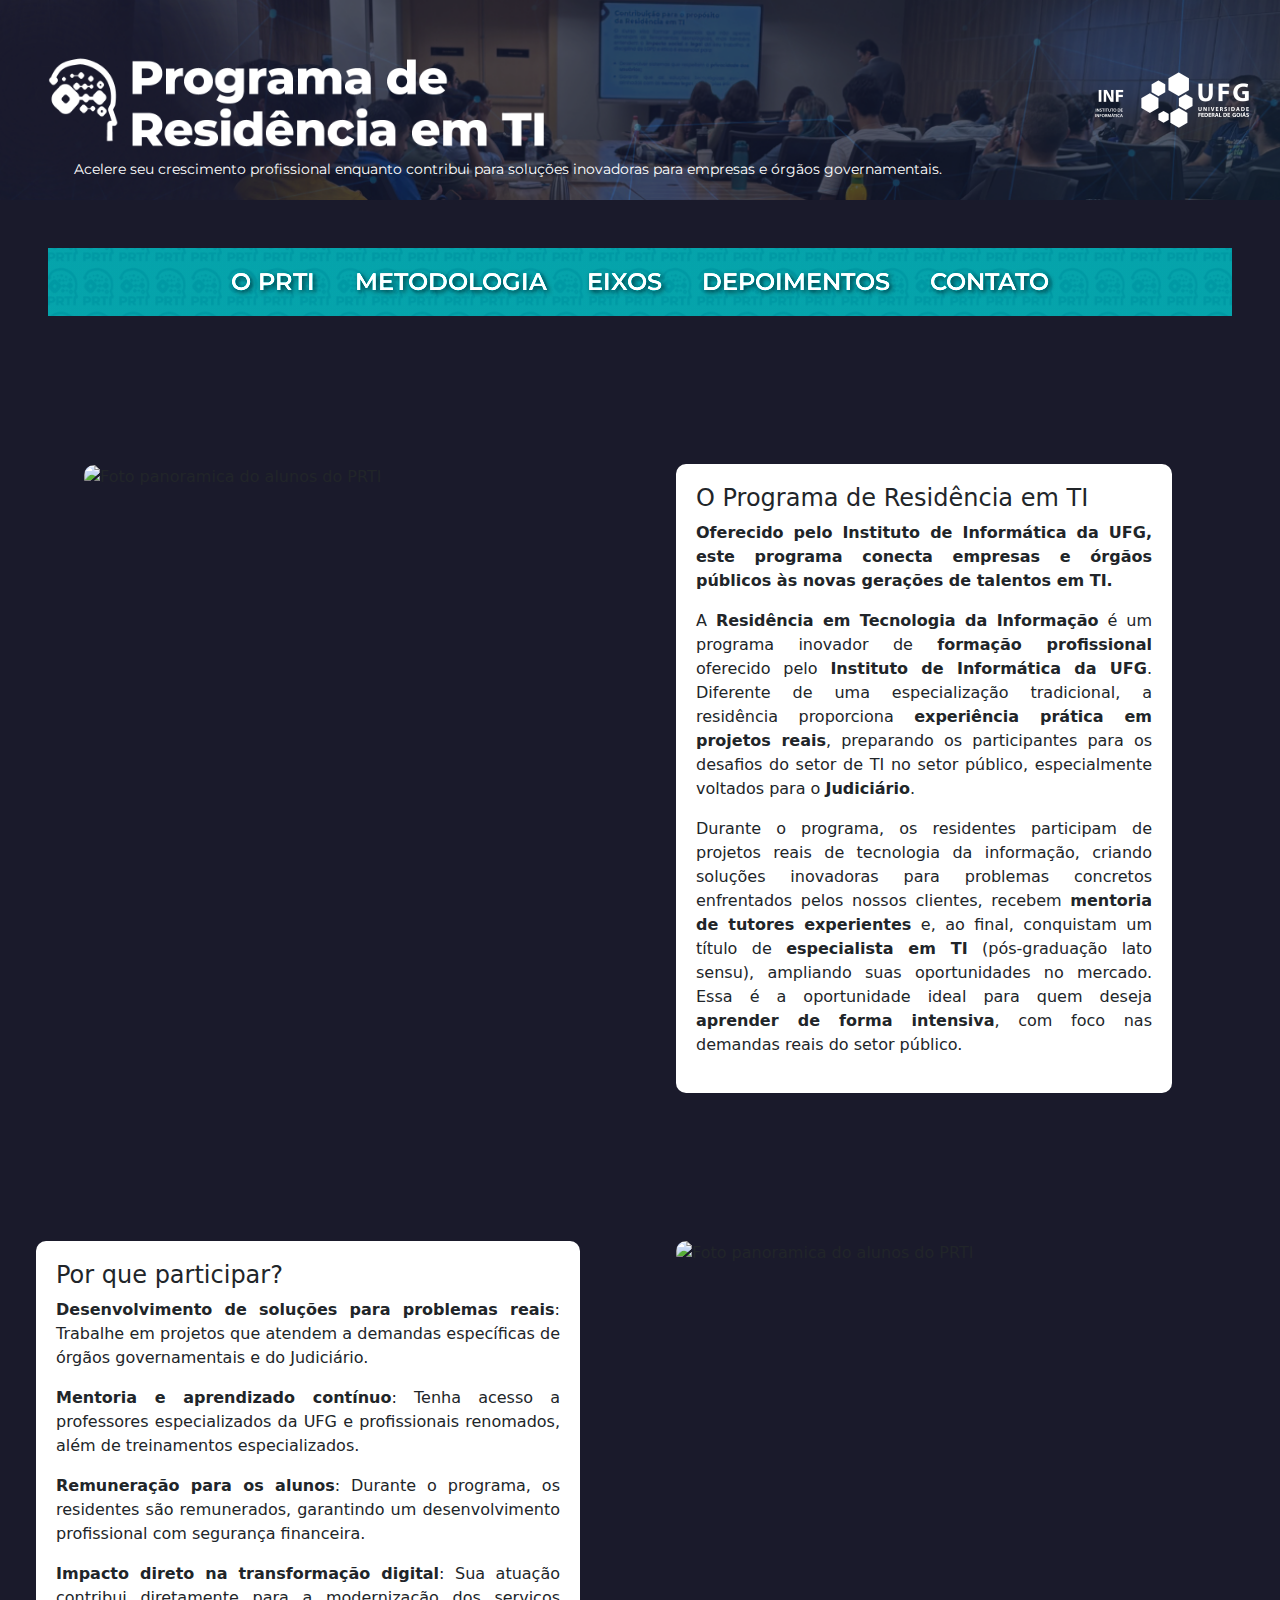
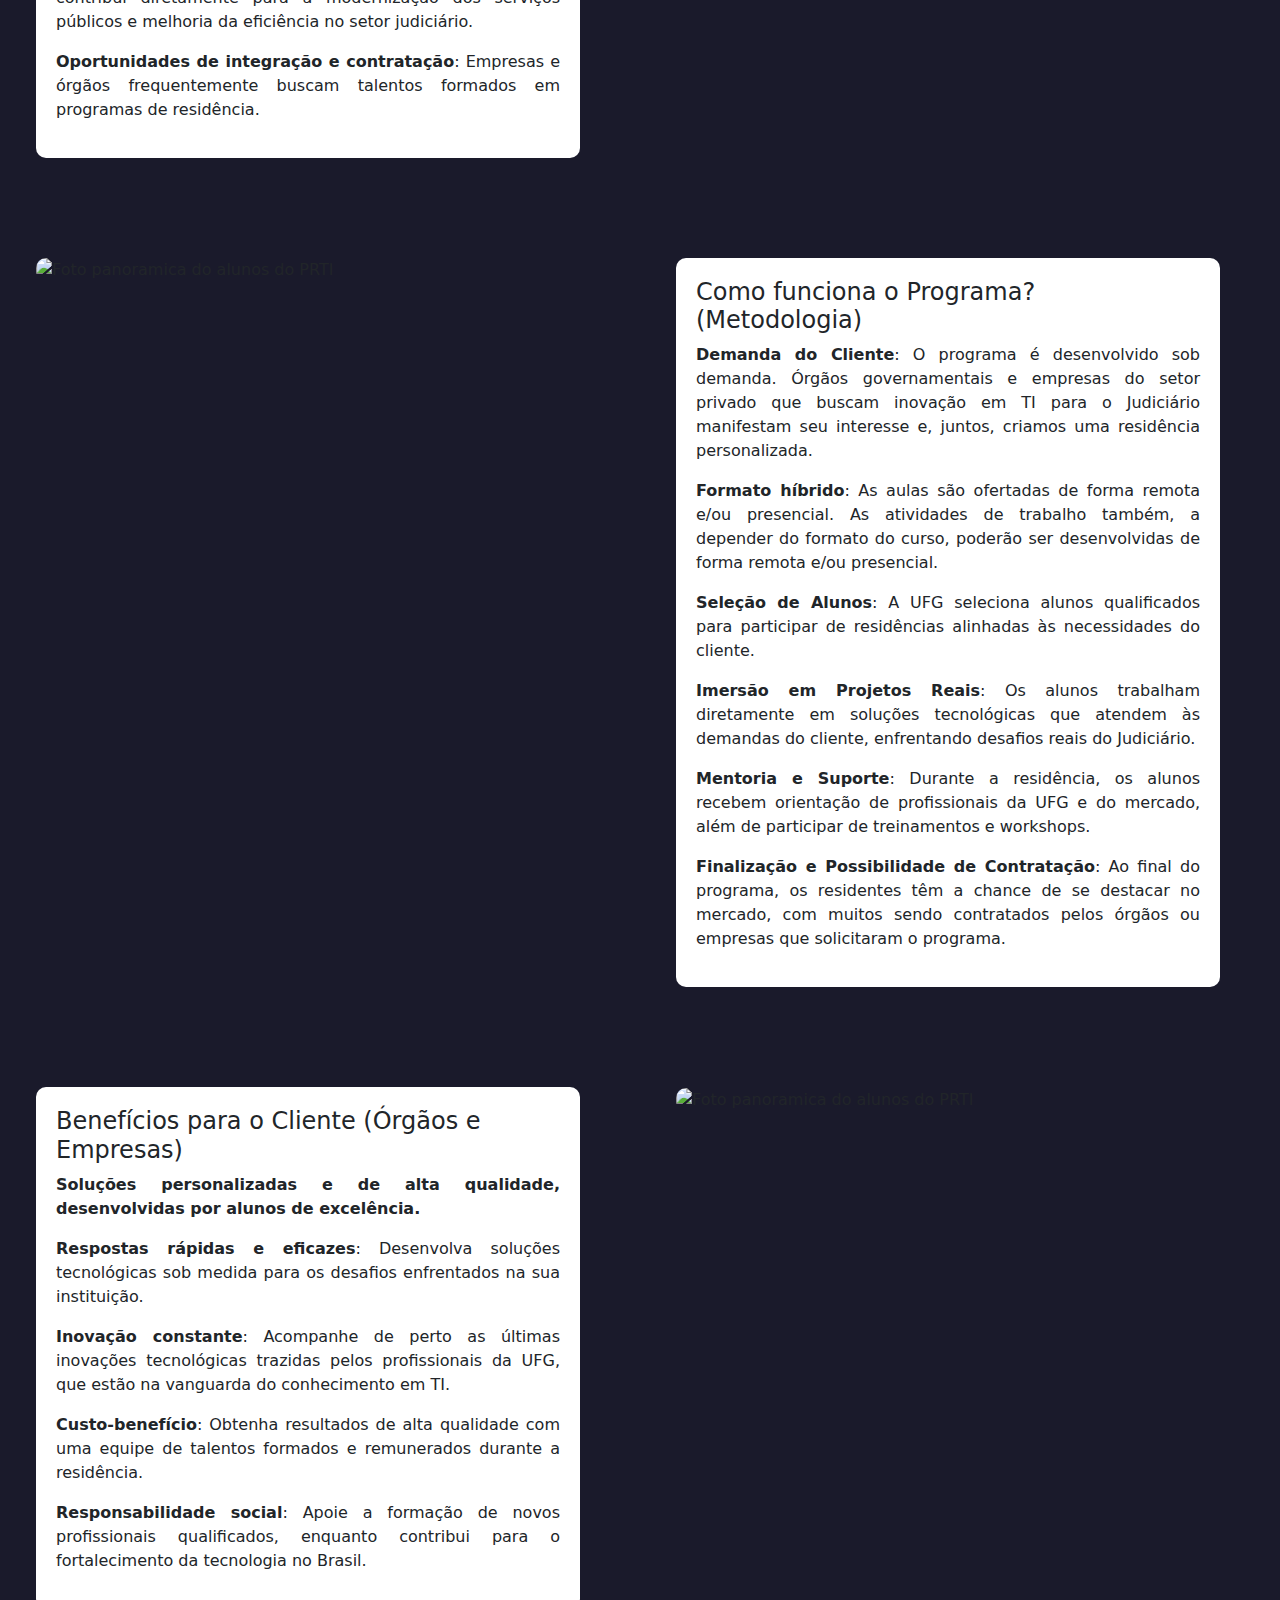
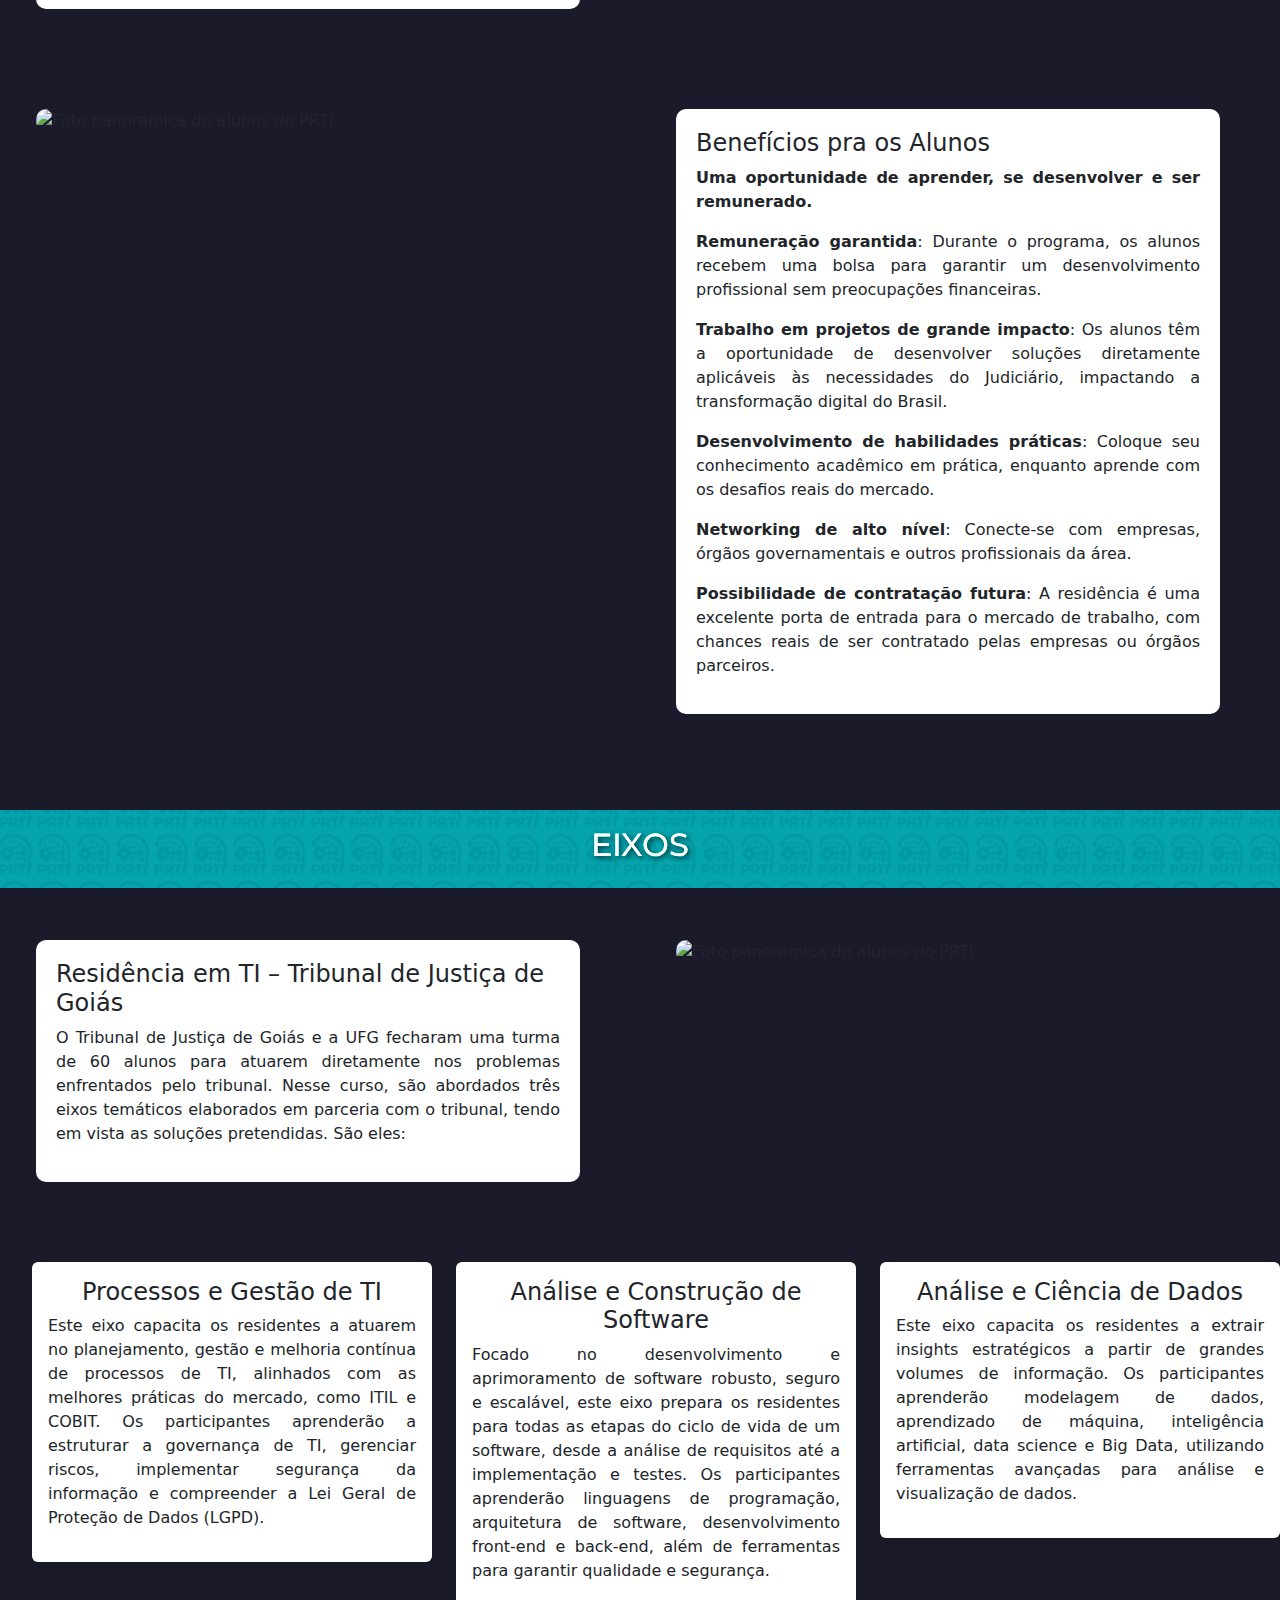
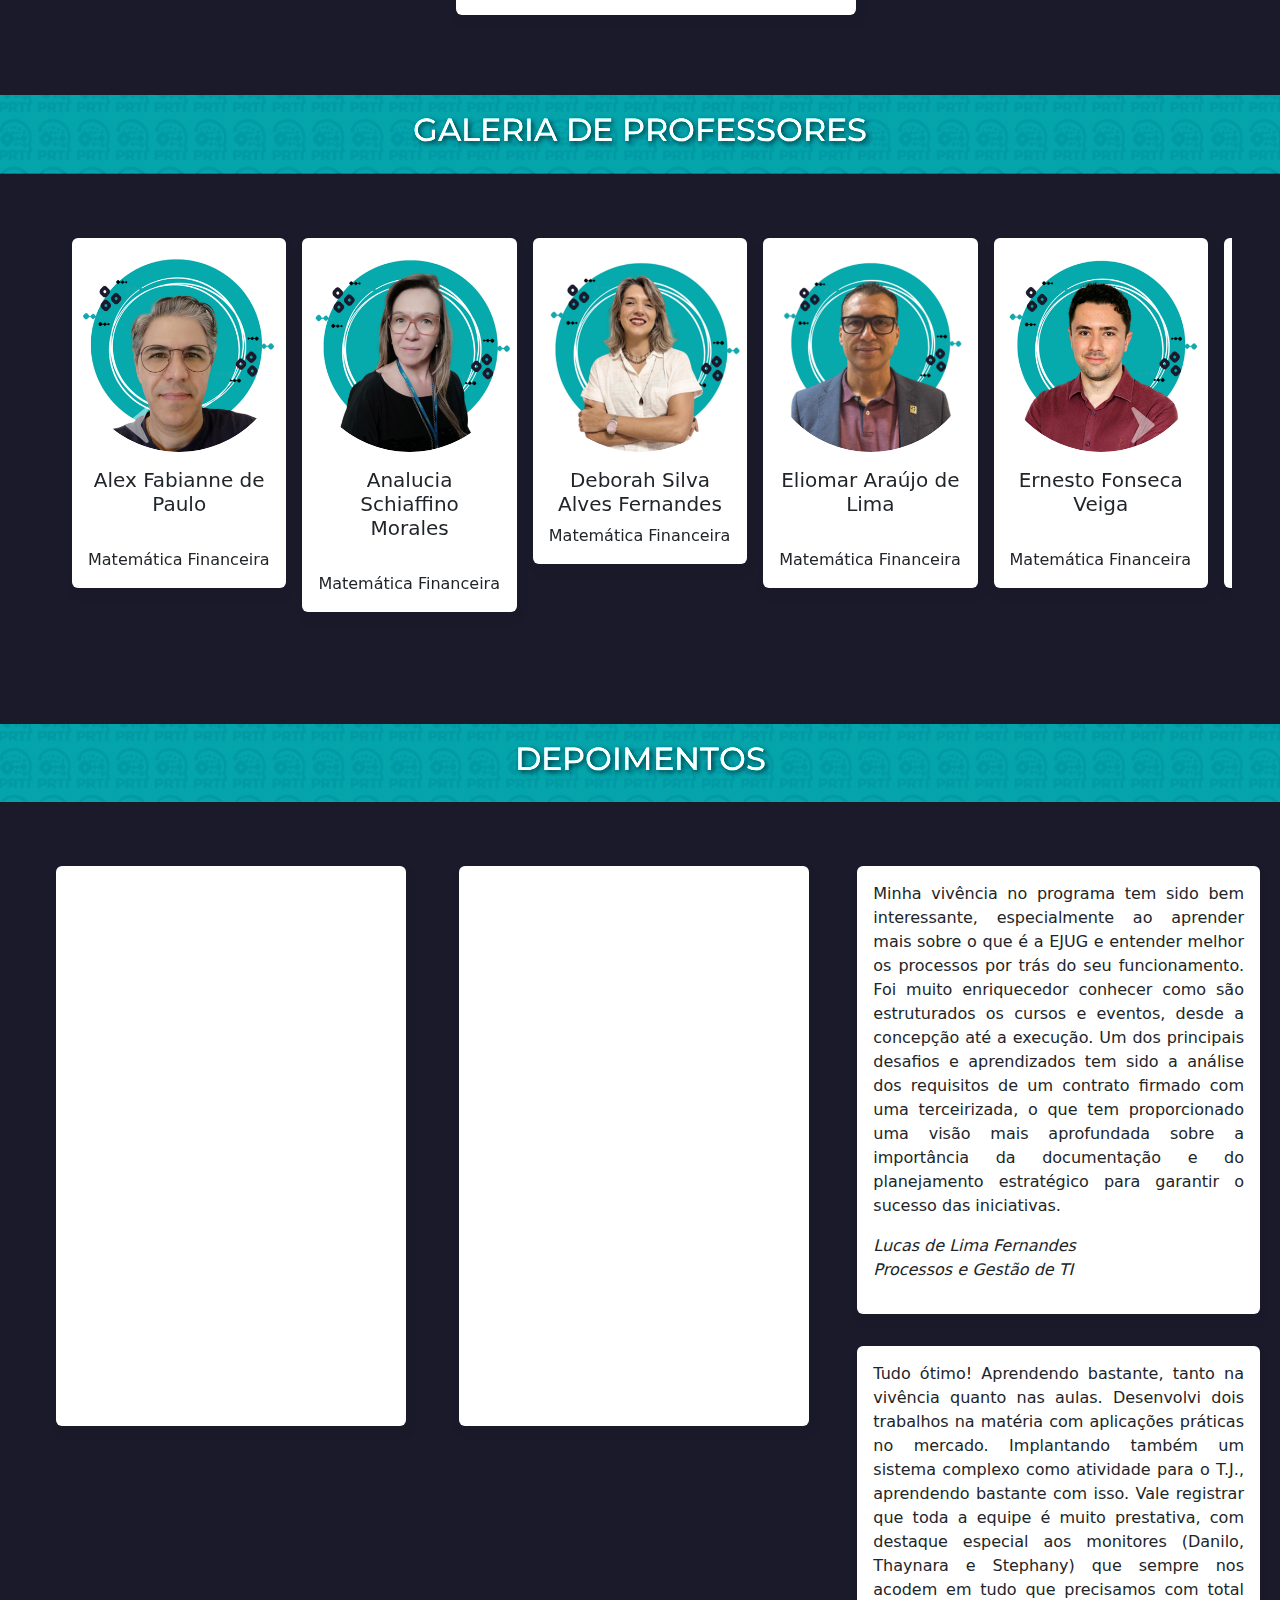
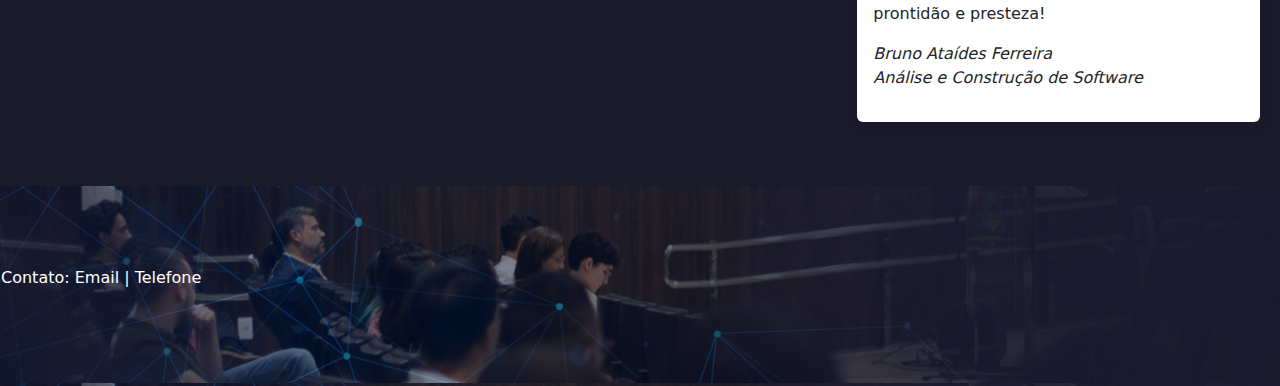
==== index.html @ c2610072 "Arrumado o carousel do docentes" ====
<!DOCTYPE html>
<html lang="pt-br">
<head>
    <meta charset="UTF-8">
    <meta name="viewport" content="width=device-width, initial-scale=1.0">
    <title>Programa de Residência em TI</title>
    <!-- Bootstrap CSS -->
    <link href="https://cdn.jsdelivr.net/npm/bootstrap@5.0.2/dist/css/bootstrap.min.css" rel="stylesheet">
    
    <!-- <script src="https://cdn.jsdelivr.net/npm/bootstrap@5.0.2/dist/js/bootstrap.bundle.min.js" integrity="sha384-MrcW6ZMFYlzcLA8Nl+NtUVF0sA7MsXsP1UyJoMp4YLEuNSfAP+JcXn/tWtIaxVXM" crossorigin="anonymous"></script> -->
    
    <script src="https://cdnjs.cloudflare.com/ajax/libs/bootstrap/5.1.3/js/bootstrap.min.js"></script>
    
    <!-- Bootstrap Icons -->
    <link rel="stylesheet" href="https://cdn.jsdelivr.net/npm/bootstrap-icons/font/bootstrap-icons.css">
  
    <!-- Google Fonts -->
    <link href="https://fonts.googleapis.com/css2?family=Montserrat:wght@600&display=swap" rel="stylesheet">
  
    <!-- CSS personalizado -->
    <link rel="stylesheet" href="css/style.css">
    <script src="css/scripts.js"></script>

</head>

<!-- Conteúdo da página -->
<body class="fundo-site">
    

  <!-- Cabeçalho -->
  <header class="cabecalho container-fluid d-flex align-items-center justify-content-center position-relative">
    <!-- Logo da direita -->
    <!-- <div class="position-absolute top-0 end-0 p-2 logo-inf"> -->
    <div class="position-absolute top-50 end-0 translate-middle-y p-2 logo-inf">
        <img src="img/Logo-INF.png" class="img-fluid">
    </div>

    <!-- Logo da esquerda -->
    <div class="position-absolute top-50 start-0 translate-middle-y p-5 logo-prti">
        <img src="img/logo-prti-branca-horizontal.png" class="img-fluid">
    </div>

    <!-- Subtítulo centralizado -->
    <div class="position-absolute bottom-0 start-0 p-1">
        <p class="subtitulo text-white">Acelere seu crescimento profissional enquanto contribui para soluções inovadoras para empresas e órgãos governamentais.</p>
    </div>
</header>

    <!-- Menu -->
    <nav class="navbar navbar-expand-lg bg-custom nav-custom m-5">
        <div class="container-fluid">
            <button class="navbar-toggler" type="button" data-bs-toggle="collapse" data-bs-target="#navbarNav" 
                    aria-controls="navbarNav" aria-expanded="false" aria-label="Toggle navigation">
                <span class="navbar-toggler-icon"></span>
            </button>
            <div class="collapse navbar-collapse" id="navbarNav">
                <ul class="navbar-nav mx-auto d-flex justify-content-center gap-4">
                    <li class="nav-item"><a class="nav-link nav-custom" href="#sessao1">O PRTI</a></li>
                    <li class="nav-item"><a class="nav-link nav-custom" href="#metodologia">METODOLOGIA</a></li>
                    <li class="nav-item"><a class="nav-link nav-custom" href="#eixos">EIXOS</a></li>
                    <li class="nav-item"><a class="nav-link nav-custom" href="#depoimentos">DEPOIMENTOS</a></li>
                    <li class="nav-item"><a class="nav-link nav-custom" href="#contato">CONTATO</a></li>
                </ul>
            </div>
        </div>
    </nav>

    <!-- Sessão 1: Imagem e Texto -->
    <section id="sessao1" class="d-flex align-items-center mt-5 p-5">
        <div class="row w-100">
            <div class=" col-md-6 mt-1 p-5">
                <img src="img/FOTO.jpg" style="border-radius: 10px;" class="img-fluid w-100" alt="Foto panoramica do alunos do PRTI">
            </div>
            <div class="col-md-6 mt-1 p-5">
                <div style="background-color: white; padding: 20px; border-radius: 10px;">
                    <h4>O Programa de Residência em TI</h4>
                    <p><strong>Oferecido pelo Instituto de Informática da UFG, este programa conecta empresas e órgãos públicos às novas gerações de talentos em TI.</strong></p>
                    <p>A <strong>Residência em Tecnologia da Informação</strong> é um programa inovador de <strong>formação profissional</strong> oferecido pelo <strong>Instituto de Informática da UFG</strong>. Diferente de uma especialização tradicional, a residência proporciona <strong>experiência prática em projetos reais</strong>, preparando os participantes para os desafios do setor de TI no setor público, especialmente voltados para o <strong>Judiciário</strong>.</p>
                    <p>Durante o programa, os residentes participam de projetos reais de tecnologia da informação, criando soluções inovadoras para problemas concretos enfrentados pelos nossos clientes, recebem <strong>mentoria de tutores experientes</strong> e, ao final, conquistam um título de <strong>especialista em TI</strong> (pós-graduação lato sensu), ampliando suas oportunidades no mercado. Essa é a oportunidade ideal para quem deseja <strong>aprender de forma intensiva</strong>, com foco nas demandas reais do setor público.</p>

                </div>
            </div>
        </div>
    </section>


    <!-- Sessão 3: Perguntas -->
<section id="perguntas" class="text-center p-5" style="display: none;">
    <div class="accordion" id="accordionPerguntas">
        <div class="accordion-item">
            <h2 class="accordion-header" id="headingOne">
                <button class="accordion-button" type="button" data-bs-toggle="collapse" 
                    data-bs-target="#collapseOne" aria-expanded="false" aria-controls="collapseOne">
                    POR QUE PARTICIPAR?
                </button>
            </h2>
            <div id="collapseOne" class="accordion-collapse collapse" 
                aria-labelledby="headingOne" data-bs-parent="#accordionPerguntas">
                <div class="accordion-body">
                    <p><strong>Desenvolvimento de soluções para problemas reais</strong>: Trabalhe em projetos que atendem a demandas específicas de órgãos governamentais e do Judiciário.</p>
                    <p><strong>Mentoria e aprendizado contínuo</strong>: Tenha acesso a professores especializados da UFG e profissionais renomados, além de treinamentos especializados.</p>
                    <p><strong>Remuneração para os alunos</strong>: Durante o programa, os residentes são remunerados, garantindo um desenvolvimento profissional com segurança financeira.</p>
                    <p><strong>Impacto direto na transformação digital</strong>: Sua atuação contribui diretamente para a modernização dos serviços públicos e melhoria da eficiência no setor judiciário.</p>
                    <p><strong>Oportunidades de integração e contratação</strong>: Empresas e órgãos frequentemente buscam talentos formados em programas de residência.</p>
                </div>
            </div>
        </div>

        <div class="accordion-item">
            <h2 class="accordion-header" id="headingTwo">
                <button class="accordion-button collapsed" type="button" data-bs-toggle="collapse" 
                    data-bs-target="#collapseTwo" aria-expanded="false" aria-controls="collapseTwo">
                    COMO FUNCIONA O PROGRAMA? (METODOLOGIA)
                </button>
            </h2>
            <div id="collapseTwo" class="accordion-collapse collapse" 
                aria-labelledby="headingTwo" data-bs-parent="#accordionPerguntas">
                <div class="accordion-body">
                    <p><strong>Demanda do Cliente</strong>: O programa é desenvolvido sob demanda. Órgãos governamentais e empresas do setor privado que buscam inovação em TI para o Judiciário manifestam seu interesse e, juntos, criamos uma residência personalizada.</p>
                    <p><strong>Formato híbrido</strong>: As aulas são ofertadas de forma remota e/ou presencial. As atividades de trabalho também, a depender do formato do curso, poderão ser desenvolvidas de forma remota e/ou presencial.</p>
                    <p><strong>Seleção de Alunos</strong>: A UFG seleciona alunos qualificados para participar de residências alinhadas às necessidades do cliente.</p>
                    <p><strong>Imersão em Projetos Reais</strong>: Os alunos trabalham diretamente em soluções tecnológicas que atendem às demandas do cliente, enfrentando desafios reais do Judiciário.</p>
                    <p><strong>Mentoria e Suporte</strong>: Durante a residência, os alunos recebem orientação de profissionais da UFG e do mercado, além de participar de treinamentos e workshops.</p>
                    <p><strong>Finalização e Possibilidade de Contratação</strong>: Ao final do programa, os residentes têm a chance de se destacar no mercado, com muitos sendo contratados pelos órgãos ou empresas que solicitaram o programa.</p>
                </div>
            </div>
        </div>


        <div class="accordion-item">
            <h2 class="accordion-header" id="headingThree">
                <button class="accordion-button" type="button" data-bs-toggle="collapse" 
                    data-bs-target="#collapseThree" aria-expanded="false" aria-controls="collapseThree">
                    BENEFÍCIOS PARA O CLIENTE (ÓRGÃOS E EMPRESAS)                    
                </button>
            </h2>
            <div id="collapseThree" class="accordion-collapse collapse" 
                aria-labelledby="headingThree" data-bs-parent="#accordionPerguntas">
                <div class="accordion-body">
                    <p><strong>Soluções personalizadas e de alta qualidade, desenvolvidas por alunos de excelência.</strong></p>
                    <p><strong>Respostas rápidas e eficazes</strong>: Desenvolva soluções tecnológicas sob medida para os desafios enfrentados na sua instituição.</p>
                    <p><strong>Inovação constante</strong>: Acompanhe de perto as últimas inovações tecnológicas trazidas pelos profissionais da UFG, que estão na vanguarda do conhecimento em TI.</p>
                    <p><strong>Custo-benefício</strong>: Obtenha resultados de alta qualidade com uma equipe de talentos formados e remunerados durante a residência.</p>
                    <p><strong>Responsabilidade social</strong>: Apoie a formação de novos profissionais qualificados, enquanto contribui para o fortalecimento da tecnologia no Brasil.</p>
                </div>
            </div>
        </div>
        

        <div class="accordion-item">
            <h2 class="accordion-header" id="headingFour">
                <button class="accordion-button collapsed" type="button" data-bs-toggle="collapse"
                 data-bs-target="#collapseFour" aria-expanded="false" aria-controls="collapseFour">
                    BENEFÍCIOS PARA OS ALUNOS
                </button>
            </h2>
            <div id="collapseFour" class="accordion-collapse collapse"
                 aria-labelledby="headingFour" data-bs-parent="#accordionPerguntas">
                <div class="accordion-body">
                    <p><strong>Uma oportunidade de aprender, se desenvolver e ser remunerado.</strong></p>
                    <p><strong>Remuneração garantida</strong>: Durante o programa, os alunos recebem uma bolsa para garantir um desenvolvimento profissional sem preocupações financeiras.</p>
                    <p><strong>Trabalho em projetos de grande impacto</strong>: Os alunos têm a oportunidade de desenvolver soluções diretamente aplicáveis às necessidades do Judiciário, impactando a transformação digital do Brasil.</p>
                    <p><strong>Desenvolvimento de habilidades práticas</strong>: Coloque seu conhecimento acadêmico em prática, enquanto aprende com os desafios reais do mercado.</p>
                    <p><strong>Networking de alto nível</strong>: Conecte-se com empresas, órgãos governamentais e outros profissionais da área.</p>
                    <p><strong>Possibilidade de contratação futura</strong>: A residência é uma excelente porta de entrada para o mercado de trabalho, com chances reais de ser contratado pelas empresas ou órgãos parceiros.</p>
                </div>
            </div>
        </div>
    </div>
</section>


 <!-- Sessão 3: POR QUE PARTICIPAR? -->
 <section id="porque-participar" class="d-flex align-items-center">
    <div class="row w-100">
        <div class="col-lg-6 col-md-6 col-sm-12 mt-1 p-5">
            <div style="background-color: white; padding: 20px; border-radius: 10px;">
                <h4>Por que participar?</h4>
                    <p><strong>Desenvolvimento de soluções para problemas reais</strong>: Trabalhe em projetos que atendem a demandas específicas de órgãos governamentais e do Judiciário.</p>
                    <p><strong>Mentoria e aprendizado contínuo</strong>: Tenha acesso a professores especializados da UFG e profissionais renomados, além de treinamentos especializados.</p>
                    <p><strong>Remuneração para os alunos</strong>: Durante o programa, os residentes são remunerados, garantindo um desenvolvimento profissional com segurança financeira.</p>
                    <p><strong>Impacto direto na transformação digital</strong>: Sua atuação contribui diretamente para a modernização dos serviços públicos e melhoria da eficiência no setor judiciário.</p>
                    <p><strong>Oportunidades de integração e contratação</strong>: Empresas e órgãos frequentemente buscam talentos formados em programas de residência.</p>
            </div>
        </div>
        <div class="col-lg-6 col-md-6 col-smd-12 mt-1 p-5">
            <img src="img/FOTO.jpg" style="border-radius: 10px;" class="img-fluid w-100" alt="Foto panoramica do alunos do PRTI">
        </div>
    </div>
</section>

<!-- Sessão 3: COMO FUNCIONA O PROGRAMA -->
<section id="metodologia" class="d-flex align-items-center">
    <div class="row w-100">
        <div class="col-lg-6 col-md-6 col-smd-12 mt-1 p-5">
            <img src="img/FOTO.jpg" style="border-radius: 10px;" class="img-fluid w-100" alt="Foto panoramica do alunos do PRTI">
        </div>
        <div class="col-lg-6 col-md-6 col-sm-12 mt-1 p-5">
            <div style="background-color: white; padding: 20px; border-radius: 10px;">
                <h4>Como funciona o Programa? (Metodologia)</h4>
                <p><strong>Demanda do Cliente</strong>: O programa é desenvolvido sob demanda. Órgãos governamentais e empresas do setor privado que buscam inovação em TI para o Judiciário manifestam seu interesse e, juntos, criamos uma residência personalizada.</p>
                <p><strong>Formato híbrido</strong>: As aulas são ofertadas de forma remota e/ou presencial. As atividades de trabalho também, a depender do formato do curso, poderão ser desenvolvidas de forma remota e/ou presencial.</p>
                <p><strong>Seleção de Alunos</strong>: A UFG seleciona alunos qualificados para participar de residências alinhadas às necessidades do cliente.</p>
                <p><strong>Imersão em Projetos Reais</strong>: Os alunos trabalham diretamente em soluções tecnológicas que atendem às demandas do cliente, enfrentando desafios reais do Judiciário.</p>
                <p><strong>Mentoria e Suporte</strong>: Durante a residência, os alunos recebem orientação de profissionais da UFG e do mercado, além de participar de treinamentos e workshops.</p>
                <p><strong>Finalização e Possibilidade de Contratação</strong>: Ao final do programa, os residentes têm a chance de se destacar no mercado, com muitos sendo contratados pelos órgãos ou empresas que solicitaram o programa.</p>
            </div>
        </div>
    </div>
</section>

<!-- Sessão 3: BENEFICIOS -->
<section id="porque-participar" class="d-flex align-items-center">
    <div class="row w-100">
        <div class="col-lg-6 col-md-6 col-sm-12 mt-1 p-5">
            <div style="background-color: white; padding: 20px; border-radius: 10px;">
                <h4>Benefícios para o Cliente (Órgãos e Empresas)</h4>
                <p><strong>Soluções personalizadas e de alta qualidade, desenvolvidas por alunos de excelência.</strong></p>
                <p><strong>Respostas rápidas e eficazes</strong>: Desenvolva soluções tecnológicas sob medida para os desafios enfrentados na sua instituição.</p>
                <p><strong>Inovação constante</strong>: Acompanhe de perto as últimas inovações tecnológicas trazidas pelos profissionais da UFG, que estão na vanguarda do conhecimento em TI.</p>
                <p><strong>Custo-benefício</strong>: Obtenha resultados de alta qualidade com uma equipe de talentos formados e remunerados durante a residência.</p>
                <p><strong>Responsabilidade social</strong>: Apoie a formação de novos profissionais qualificados, enquanto contribui para o fortalecimento da tecnologia no Brasil.</p>
            </div>
        </div>
        <div class="col-lg-6 col-md-6 col-smd-12 mt-1 p-5">
            <img src="img/FOTO.jpg" style="border-radius: 10px;" class="img-fluid w-100" alt="Foto panoramica do alunos do PRTI">
        </div>
    </div>
</section>

<!-- Sessão 3: BENEFÍCIOS PARA OS ALUNOS -->
<section id="como-funciona" class="d-flex align-items-center">
    <div class="row w-100">
        <div class="col-lg-6 col-md-6 col-smd-12 mt-1 p-5">
            <img src="img/FOTO.jpg" style="border-radius: 10px;" class="img-fluid w-100" alt="Foto panoramica do alunos do PRTI">
        </div>
        <div class="col-lg-6 col-md-6 col-sm-12 mt-1 p-5">
            <div style="background-color: white; padding: 20px; border-radius: 10px;">
                <h4>Benefícios pra os Alunos</h4>
                <p><strong>Uma oportunidade de aprender, se desenvolver e ser remunerado.</strong></p>
                <p><strong>Remuneração garantida</strong>: Durante o programa, os alunos recebem uma bolsa para garantir um desenvolvimento profissional sem preocupações financeiras.</p>
                <p><strong>Trabalho em projetos de grande impacto</strong>: Os alunos têm a oportunidade de desenvolver soluções diretamente aplicáveis às necessidades do Judiciário, impactando a transformação digital do Brasil.</p>
                <p><strong>Desenvolvimento de habilidades práticas</strong>: Coloque seu conhecimento acadêmico em prática, enquanto aprende com os desafios reais do mercado.</p>
                <p><strong>Networking de alto nível</strong>: Conecte-se com empresas, órgãos governamentais e outros profissionais da área.</p>
                <p><strong>Possibilidade de contratação futura</strong>: A residência é uma excelente porta de entrada para o mercado de trabalho, com chances reais de ser contratado pelas empresas ou órgãos parceiros.</p>
            </div>
        </div>
    </div>
</section>

    
    <!-- Sessão 2: Eixos -->
    <section id="eixos" class="bg-custom nav-custom text-center mt-5 p-3">
        <h2>EIXOS</h2>
    </section>


    <!-- Sessão 3: Metodologia e Texto -->
    <section id="cards-eixos" class="d-flex align-items-center">
        <div class="row w-100">
            <div class="col-lg-6 col-md-6 col-sm-12 mt-1 p-5">
                <div style="background-color: white; padding: 20px; border-radius: 10px;">
                    <h4>Residência em TI – Tribunal de Justiça de Goiás</h4>
                    <p>O Tribunal de Justiça de Goiás e a UFG fecharam uma turma de 60 alunos para atuarem diretamente nos problemas enfrentados pelo tribunal. 
                        Nesse curso, são abordados três eixos temáticos elaborados em parceria com o tribunal, tendo em vista as soluções pretendidas. São eles:
                    </p>                
                </div>
            </div>
            <div class="col-lg-6 col-md-6 col-smd-12 mt-1 p-5">
                <img src="img/FOTO.jpg" style="border-radius: 10px;" class="img-fluid w-100" alt="Foto panoramica do alunos do PRTI">
            </div>
        </div>
    </section>


    <!-- Sessão 3: Eixos -->
    <section id="cards-eixos" class="text-center p-3">
        <div class="row">
            <div class="col-md-4">
                <div class="card my-3 mx-3 p-3"   style="width: 100%"">
                    <h4 class="text-center">Processos e Gestão de TI</h4>
                    <p>Este eixo capacita os residentes a atuarem no planejamento, gestão e melhoria contínua de processos de TI, alinhados com as melhores práticas do mercado, como ITIL e COBIT. Os participantes aprenderão a estruturar a governança de TI, gerenciar riscos, implementar segurança da informação e compreender a Lei Geral de Proteção de Dados (LGPD).</p>
                </div>
            </div>
            <div class="col-md-4">
                <div class="card my-3 mx-3 p-3"  style="width: 100%">
                    <h4 class="text-center">Análise e Construção de Software</h4>
                    <p>Focado no desenvolvimento e aprimoramento de software robusto, seguro e escalável, este eixo prepara os residentes para todas as etapas do ciclo de vida de um software, desde a análise de requisitos até a implementação e testes. Os participantes aprenderão linguagens de programação, arquitetura de software, desenvolvimento front-end e back-end, além de ferramentas para garantir qualidade e segurança.</p>
                </div>
            </div>
            <div class="col-md-4">
                <div class="card  my-3 mx-3 p-3"  style="width: 100%">
                    <h4 class="text-center">Análise e Ciência de Dados</h4>
                    <p>Este eixo capacita os residentes a extrair insights estratégicos a partir de grandes volumes de informação. Os participantes aprenderão modelagem de dados, aprendizado de máquina, inteligência artificial, data science e Big Data, utilizando ferramentas avançadas para análise e visualização de dados.</p>                   
                </div>
            </div>
        </div>
    </section>

    <!-- Sessão Galeria de fotos dos Docentes -->
    <section id="eixos-titulo" class="bg-custom nav-custom text-center mt-5 p-3">
        <h2>GALERIA DE PROFESSORES</h2>
    </section>

    <!-- Galeria de fotos dos Docentes -->
    <section class="text-center p-5">
        <div id="carouselExampleControls" class="carousel slide" data-bs-ride="carousel">
            <div class="carousel-inner">
                <div class="carousel-item active">
                    <div class="card">
                        <div class="img-wapper">
                            <img src="img/prof/Alex-Fabianne-de-Paulo.png" class="d-block w-100" alt="...">
                        </div>
                        <div class="card-body">
                            <h5 class="card-title">Alex Fabianne de Paulo</h5>
                            <br>
                            <p class="card-text">Matemática Financeira</p>
                            <!-- <a href="#" class="btn btn-primary">Go somewhere</a> -->
                        </div>
                    </div>
              </div>
              <div class="carousel-item">
                <div class="card">
                    <div class="img-wapper">
                        <img src="img/prof/Analucia-Schiaffino-Morales.png" class="d-block w-100" alt="...">
                    </div>
                    <div class="card-body">
                        <h5 class="card-title">Analucia Schiaffino Morales</h5>
                        <br>
                        <p class="card-text">Matemática Financeira</p>
                        <!-- <a href="#" class="btn btn-primary">Go somewhere</a> -->
                    </div>
                </div>
              </div>              
              <div class="carousel-item">
                <div class="card">
                    <div class="img-wapper">
                        <img src="img/prof/Deborah-Silva-Alves-Fernandes.png" class="d-block w-100" alt="...">
                    </div>
                    <div class="card-body">
                        <h5 class="card-title">Deborah Silva Alves Fernandes</h5>                        
                        <p class="card-text">Matemática Financeira</p>
                        <!-- <a href="#" class="btn btn-primary">Go somewhere</a> -->
                    </div>
                </div>
              </div>
              <div class="carousel-item">
                <div class="card">
                    <div class="img-wapper">
                        <img src="img/prof/Eliomar-Araujo.png" class="d-block w-100" alt="...">
                    </div>
                    <div class="card-body">
                        <h5 class="card-title">Eliomar Araújo de Lima</h5>
                        <br>
                        <p class="card-text">Matemática Financeira</p>
                        <!-- <a href="#" class="btn btn-primary">Go somewhere</a> -->
                    </div>
                </div>
              </div>
              <div class="carousel-item">
                <div class="card">
                    <div class="img-wapper">
                        <img src="img/prof/Ernesto-Fonseca-Veiga.png" class="d-block w-100" alt="...">
                    </div>
                    <div class="card-body">
                        <h5 class="card-title">Ernesto Fonseca Veiga</h5>
                        <br>
                        <p class="card-text">Matemática Financeira</p>
                        <!-- <a href="#" class="btn btn-primary">Go somewhere</a> -->
                    </div>
                </div>
              </div>
              <div class="carousel-item">
                <div class="card">
                    <div class="img-wapper">
                        <img src="img/prof/Fabio-Nogueira.png" class="d-block w-100" alt="Fábio Nogueira Lucena">
                    </div>
                    <div class="card-body">
                        <h5 class="card-title">Fábio Nogueira Lucena</h5>
                        <br>
                        <p class="card-text">Matemática Financeira</p>
                        <!-- <a href="#" class="btn btn-primary">Go somewhere</a> -->
                    </div>
                </div>
              </div>
              <div class="carousel-item">
                <div class="card">
                    <div class="img-wapper">
                        <img src="img/prof/Francisco-Calaca-Xavier.png" class="d-block w-100" alt="Francisco Calaça Xavier">
                    </div>
                    <div class="card-body">
                        <h5 class="card-title">Francisco Calaça Xavier</h5>
                        <br>
                        <p class="card-text">Matemática Financeira</p>
                        <!-- <a href="#" class="btn btn-primary">Go somewhere</a> -->
                    </div>
                </div>
              </div>
              <div class="carousel-item">
                <div class="card">
                    <div class="img-wapper">
                        <img src="img/prof/Leonardo-Afonso-Amorin.png" class="d-block w-100" alt="Leonardo Afonso Amorin">
                    </div>
                    <div class="card-body">
                        <h5 class="card-title">Leonardo Afonso Amorin</h5>
                        <br>
                        <p class="card-text">Matemática Financeira</p>
                        <!-- <a href="#" class="btn btn-primary">Go somewhere</a> -->
                    </div>
                </div>
              </div>
              <div class="carousel-item">
                <div class="card">
                    <div class="img-wapper">
                        <img src="img/prof/Marcelo-Castro.png" class="d-block w-100" alt="Marcelo Castro">
                    </div>
                    <div class="card-body">
                        <h5 class="card-title">Marcelo Castro</h5>
                        <br>
                        <p class="card-text">Matemática Financeira</p>
                        <!-- <a href="#" class="btn btn-primary">Go somewhere</a> -->
                    </div>
                </div>
              </div>
              <div class="carousel-item">
                <div class="card">
                    <div class="img-wapper">
                        <img src="img/prof/Nivaldo-Pereira-Morais-Junior.png" class="d-block w-100" alt="Nivaldo Pereira de Morais Júnio">
                    </div>
                    <div class="card-body">
                        <h5 class="card-title">Nivaldo Pereira de Morais Júnior</h5>
                        <br>
                        <p class="card-text">Matemática Financeira</p>
                        <!-- <a href="#" class="btn btn-primary">Go somewhere</a> -->
                    </div>
                </div>
              </div>
              <div class="carousel-item">
                <div class="card">
                    <div class="img-wapper">
                        <img src="img/prof/Otavio-Calaça-Xavier.png" class="d-block w-100" alt="Otávio Calaça Xavier">
                    </div>
                    <div class="card-body">
                        <h5 class="card-title">Otávio Calaça Xavier</h5>
                        <br>
                        <p class="card-text">Matemática Financeira</p>
                        <!-- <a href="#" class="btn btn-primary">Go somewhere</a> -->
                    </div>
                </div>
              </div>
              <div class="carousel-item">
                <div class="card">
                    <div class="img-wapper">
                        <img src="img/prof/Nivaldo-Pereira-Morais-Junior.png" class="d-block w-100" alt="Nivaldo Pereira de Morais Júnio">
                    </div>
                    <div class="card-body">
                        <h5 class="card-title">Nivaldo Pereira de Morais Júnior</h5>
                        <br>
                        <p class="card-text">Matemática Financeira</p>
                        <!-- <a href="#" class="btn btn-primary">Go somewhere</a> -->
                    </div>
                </div>
              </div>
              <div class="carousel-item">
                <div class="card">
                  <div class="img-wapper">
                    <img src="img/prof/Otavio-Calaça-Xavier.png" class="d-block w-100" alt="Otavio Calaça Xavier">
                  </div>
                  <div class="card-body">
                    <h5 class="card-title">Otavio Calaça Xavier</h5>
                    <br>
                    <p class="card-text">Matemática Financeira</p>
                  </div>
                </div>
              </div>
              
              <div class="carousel-item">
                <div class="card">
                  <div class="img-wapper">
                    <img src="img/prof/Reinaldo-Souza-Junior.png" class="d-block w-100" alt="Reinaldo Souza Junior">
                  </div>
                  <div class="card-body">
                    <h5 class="card-title">Reinaldo Souza Junior</h5>
                    <br>
                    <p class="card-text">Matemática Financeira</p>
                  </div>
                </div>
              </div>
              
              <div class="carousel-item">
                <div class="card">
                  <div class="img-wapper">
                    <img src="img/prof/Savio-Salvarino-Teles-Oliveira.png" class="d-block w-100" alt="Savio Salvarino Teles Oliveira">
                  </div>
                  <div class="card-body">
                    <h5 class="card-title">Savio Salvarino Teles Oliveira</h5>
                    <br>
                    <p class="card-text">Matemática Financeira</p>
                  </div>
                </div>
              </div>
              
              <div class="carousel-item">
                <div class="card">
                  <div class="img-wapper">
                    <img src="img/prof/Sergio-Teixeira-de-Carvalho.png" class="d-block w-100" alt="Sergio Teixeira de Carvalho">
                  </div>
                  <div class="card-body">
                    <h5 class="card-title">Sergio Teixeira de Carvalho</h5>
                    <br>
                    <p class="card-text">Matemática Financeira</p>
                  </div>
                </div>
              </div>
              
              <div class="carousel-item">
                <div class="card">
                  <div class="img-wapper">
                    <img src="img/prof/Sofia-Larissa-Costa-Paiva.png" class="d-block w-100" alt="Sofia Larissa Costa Paiva">
                  </div>
                  <div class="card-body">
                    <h5 class="card-title">Sofia Larissa Costa Paiva</h5>
                    <br>
                    <p class="card-text">Matemática Financeira</p>
                  </div>
                </div>
              </div>
              
              <div class="carousel-item">
                <div class="card">
                  <div class="img-wapper">
                    <img src="img/prof/Tyago-Cruz.png" class="d-block w-100" alt="Tyago Cruz">
                  </div>
                  <div class="card-body">
                    <h5 class="card-title">Tyago Cruz</h5>
                    <br>
                    <p class="card-text">Matemática Financeira</p>
                  </div>
                </div>
              </div>
              
              <div class="carousel-item">
                <div class="card">
                  <div class="img-wapper">
                    <img src="img/prof/Vitor-Luiz-Ramos-Barbosa.png" class="d-block w-100" alt="Vitor Luiz Ramos Barbosa">
                  </div>
                  <div class="card-body">
                    <h5 class="card-title">Vitor Luiz Ramos Barbosa</h5>
                    <br>
                    <p class="card-text">Matemática Financeira</p>
                  </div>
                </div>
              </div>
            
            </div>

              <!-- Botões de navegação -->
            <button class="carousel-control-prev" type="button" data-bs-target="#carouselExample" data-bs-slide="prev">
                <img src="img/SETA-CARROSSEL.png" style="transform: scaleX(-1);" alt="Anterior" width="100">
            </button>
            <button class="carousel-control-next" type="button" data-bs-target="#carouselExample" data-bs-slide="next">
                <img src="img/SETA-CARROSSEL.png" alt="Próximo" width="100">
            </button>
        </div>
    </section>
    


    <!-- Sessão: DEPOIMENTOS -->
    <section id="depoimentos" class="bg-custom nav-custom text-center mt-5 p-3">
        <h2>DEPOIMENTOS</h2>
    </section>
    
    
    <!-- Sessão: Depoimentos -->
    <section id="cards-depoimentos" class="text-center p-5">
    <div class="row">
        <div class="col-md-4">
            <div class="card my-3 mx-2 p-3" style="height: 560px; width: 350px;">
                <!-- <h3 class="text-center">Depoimento em video</h3> -->
               <iframe width="315" height="560" 
                src="https://www.youtube.com/embed/Nu82Tbatrus"
                title="YouTube video player" frameborder="0" 
                allow="accelerometer; autoplay; clipboard-write; encrypted-media;
                gyroscope; picture-in-picture;
                web-share"
                allowfullscreen></iframe>
                
                
            </div>
        </div>
        <div class="col-md-4">
            <div class="card my-3 mx-2 p-3" style="height: 560px; width: 350px;">
                <!-- <h3 class="text-center">Depoimento em video</h3> -->
                <iframe width="315" height="560" 
                src="https://www.youtube.com/embed/xHd1DHPdx9E" 
                title="YouTube video player" frameborder="0" 
                allow="accelerometer; autoplay; clipboard-write; encrypted-media;
                gyroscope; picture-in-picture;
                web-share"
                allowfullscreen></iframe>
                
            </div>
        </div>

        <div class="col-md-4">
                <div class="row" >
                    <div class="card  my-3 mx-3 p-3" style="min-height: 100px;">
                        <!-- <h3 class="text-center">Depoimento em textos</h3> -->
                        <p style="text-align: justify;">
                            Minha vivência no programa tem sido bem interessante, especialmente ao aprender mais
                            sobre o que é a EJUG e entender melhor os processos por trás do seu funcionamento. Foi
                            muito enriquecedor conhecer como são estruturados os cursos e eventos, desde a
                            concepção até a execução. Um dos principais desafios e aprendizados tem sido a análise
                            dos requisitos de um contrato firmado com uma terceirizada, o que tem proporcionado uma
                            visão mais aprofundada sobre a importância da documentação e do planejamento
                            estratégico para garantir o sucesso das iniciativas.
                        </p>
                        <p><i>Lucas de Lima Fernandes
                            <br>Processos e Gestão de TI</i>
                        </p>
                    </div>
                </div>
                <div class="row" >
                    <div class="card  my-3 mx-3 p-3" style="min-height: 100px;">
                        <!-- <h3 class="text-center">Depoimento em texto</h3> -->
                        <p>
                            Tudo ótimo! Aprendendo bastante, tanto na vivência quanto nas aulas. Desenvolvi dois
                            trabalhos na matéria com aplicações práticas no mercado. Implantando também um sistema
                            complexo como atividade para o T.J., aprendendo bastante com isso.
                            Vale registrar que toda a equipe é muito prestativa, com destaque especial aos monitores
                            (Danilo, Thaynara e Stephany) que sempre nos acodem em tudo que precisamos com total
                            prontidão e presteza!
                        </p>
                        <p><i>Bruno Ataídes Ferreira
                            <br>Análise e Construção de Software</i>
                        </p>
                    </div>
                </div>
            </div>    
    </div>
</section>

 
    <table id="contato" width="100%" height="200">
        <tr>
            <td background="img/RODAPE.png" align="center" valign="middle">
                <p style="color: white;">Contato: Email | Telefone</p>
            </td>
        </tr>
    </table>

       
</body>
</html>
---- css/style.css ----
p {
    text-align: justify;
}


.fundo-site {
    background-color: #1a1a2b; 
    background-image: url('img/FUNDO-2.png'); 
    background-size: cover; 
    background-position: center;

}
.bg-custom {
    background: linear-gradient(rgba(6, 169, 172, 0.8), rgba(6, 169, 172, 0.8)), 
                url('../img/FUNDO-COM-LOGOTIPO2.png');
    background-size: cover; /* Ajusta a imagem para cobrir todo o espaço */
    background-position: center; /* Centraliza a imagem */
    background-repeat: no-repeat; /* Evita que a imagem se repita */    
    filter: contrast(1.5) saturate(1.2); /* Ajuste de contraste e saturação */
}


.nav-custom {
    font-family: 'Montserrat', sans-serif; /* Define a fonte */
    font-size: 24px; /* Define o tamanho da fonte */
    font-weight: 600; /* Semibold */
    color: white !important; /* Deixa a cor da letra branca */
    text-shadow: 2px 2px 5px rgba(0, 0, 0, 0.5); /* Sombra nas letras */    
}

.cabecalho {
    background-color: blue;
    background-image: url('../img/cabecalho-sem-logo.png');
    background-size: cover;
    background-position: center;
    color: white;
    height: 200px;
    position: relative;
}

.logo-inf img {
    width: 200px;
    height: auto;
}

.logo-prti img {
    width: 500px;
    height: auto;
}

.subtitulo {
    font-family: 'Montserrat', sans-serif;
    font-size: 14px;
    font-weight: 400; 
    margin-left: 70px;
}

@media (max-width: 768px) { /* Para tablets */
    .subtitulo {
        font-size: 12px;
    }

    .logo-prti img {
        width: 400px;
        height: auto;
    }

    .logo-inf img {
        width: 200px;
        height: auto;
        position: center;
    }

}

@media (max-width: 576px) { /* Para celulares */
    .subtitulo {
        font-size: 8px;
    }

    .logo-prti img {
        width: 200px;
        height: auto;
    }

    .logo-inf img {
        width: 100px;
        height: auto;
    }

}

.carousel-item img {
    object-fit: cover; /* Garante que a imagem preencha sem distorcer */
    border-radius: 50%; /* Torna a imagem redonda */
    position: center;
}

/* Altera o icone do accordion */
.accordion-button {
    --bs-accordion-btn-icon: url("https://cdn.jsdelivr.net/npm/bootstrap-icons/icons/plus-lg.svg");
    --bs-accordion-btn-icon-active: url("https://cdn.jsdelivr.net/npm/bootstrap-icons/icons/power.svg");
    font-weight: bold;
} 



.carousel-inner {
    padding: 1em;
  }
  .card {
    margin: 0 0.5em;
    box-shadow: 2px 6px 8px 0 rgba(22, 22, 26, 0.18);
    border: none;
  }

  /* .carousel-control-prev,
  .carousel-control-next {
    background-color: #e1e1e1;
    width: 6vh;
    height: 6vh;
    border-radius: 50%;
    top: 50%;
    transform: translateY(-50%);
  } */
  
  
  
  /* Extra pequeno: 1 por linha (até 576px) */
  @media (max-width: 575.98px) {
  
    .carousel-item {
      margin-right: 0;
      flex: 0 0 100%;
      display: block;
    }
    .carousel-inner {
      display: flex;
    }
  }
  
  /* Pequeno: 2 por linha (≥576px) */
  @media (min-width: 576px) and (max-width: 767.98px) {
    .carousel-item {
      margin-right: 0;
      flex: 0 0 50%;
      display: block;
    }
    .carousel-inner {
      display: flex;
    }
  }
  
  /* Médio: 3 por linha (≥768px) */
  @media (min-width: 768px) and (max-width: 991.98px) {
    .carousel-item {
      margin-right: 0;
      flex: 0 0 calc(100%/3);
      display: block;
    }
    .carousel-inner {
      display: flex;
    }
  }
  
  /* Grande: 4 por linha (≥992px) */
  @media (min-width: 992px) and (max-width: 1199.98px) {
    .carousel-item {
      margin-right: 0;
      flex: 0 0 calc(100%/4);
      display: block;
    }
    .carousel-inner {
      display: flex;
    }
  }
  
  /* Extra grande: 5 por linha (≥1200px) */
  @media (min-width: 1200px) {
    .carousel-item {
      margin-right: 0;
      flex: 0 0 calc(100%/5);
      display: block;
    }
    .carousel-inner {
      display: flex;
    }
  }
  .card .img-wrapper {
      max-width: 100%;
      height: 13em;
      display: flex;
      justify-content: center;
      align-items: center;
  }
  .card img {
      max-height: 100%;
  }
  @media (max-width: 767px) {
    .card .img-wrapper {
      height: 17em;
    }
  }


.btn-principal {
    background-color: yellow;
    color: black;
    border: none;
  }
  
  .btn-principal:hover {
    background-color: gold;
    color: black;
  }
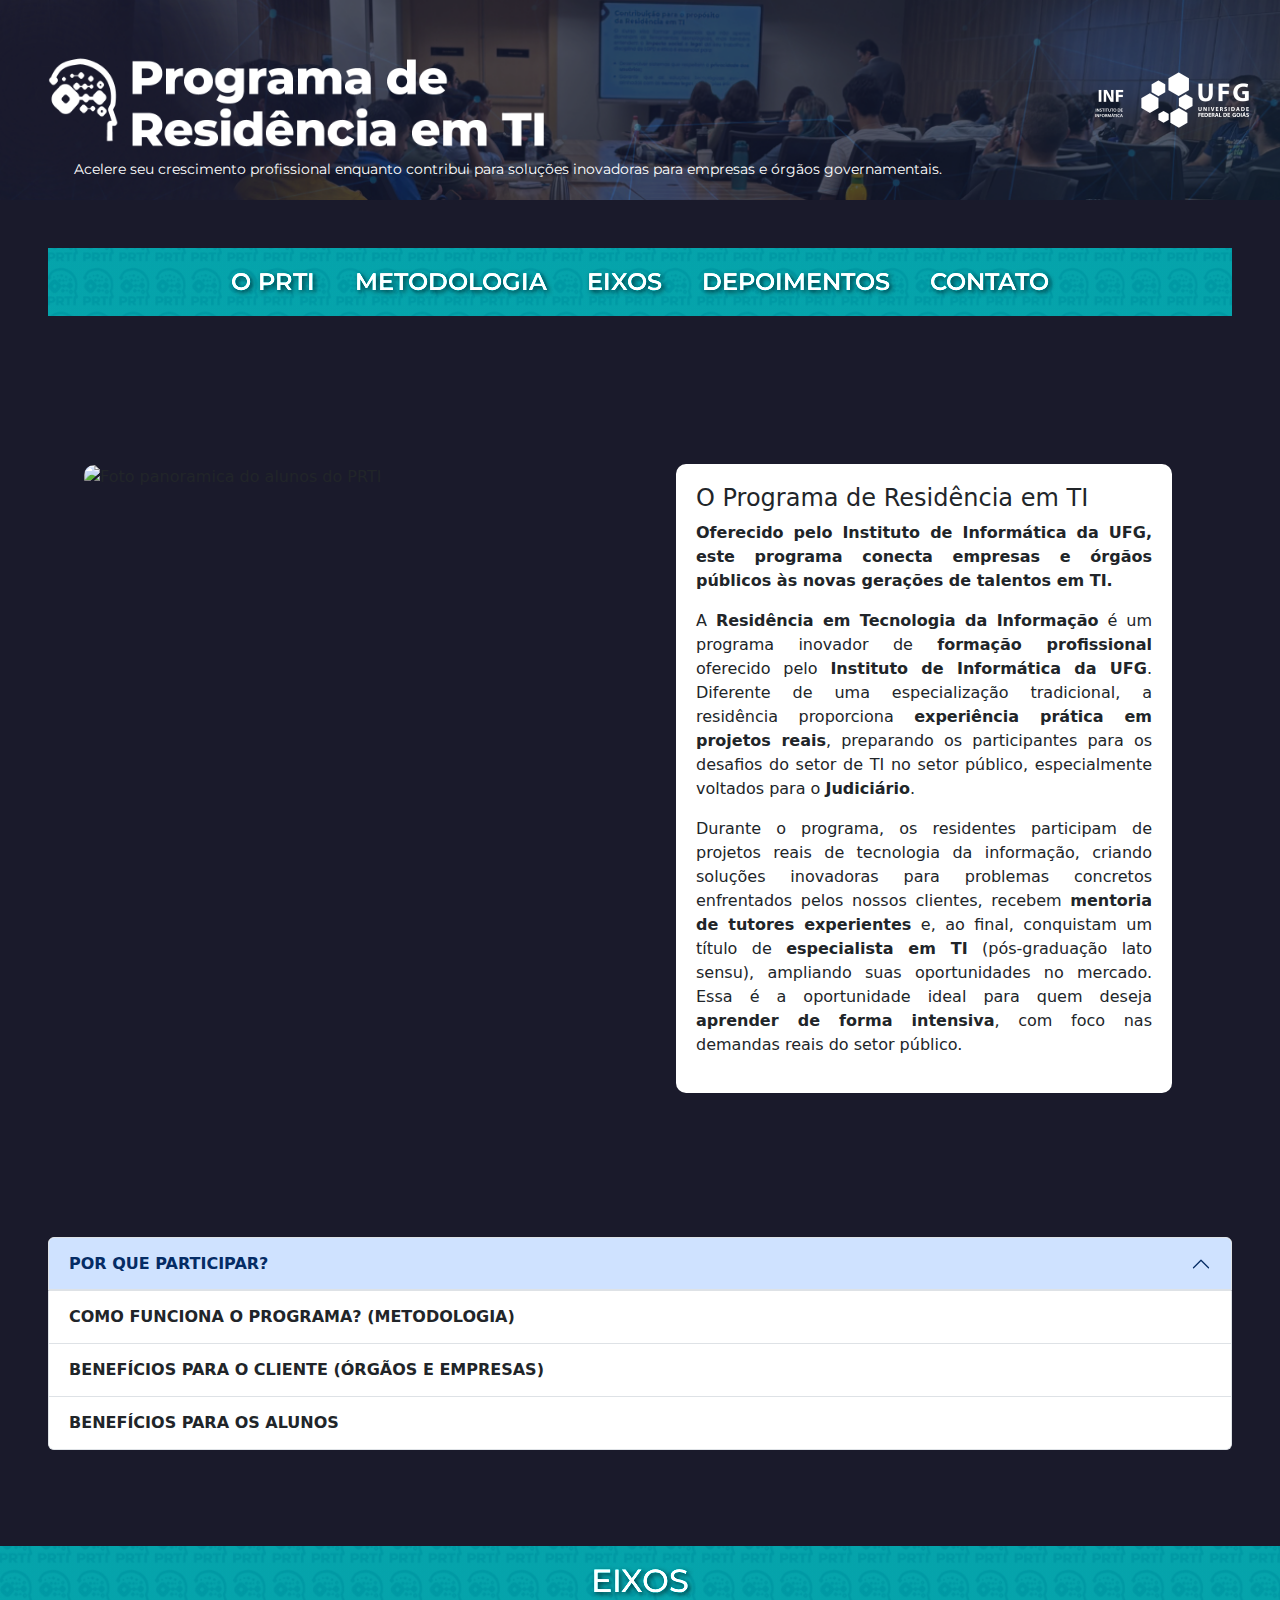
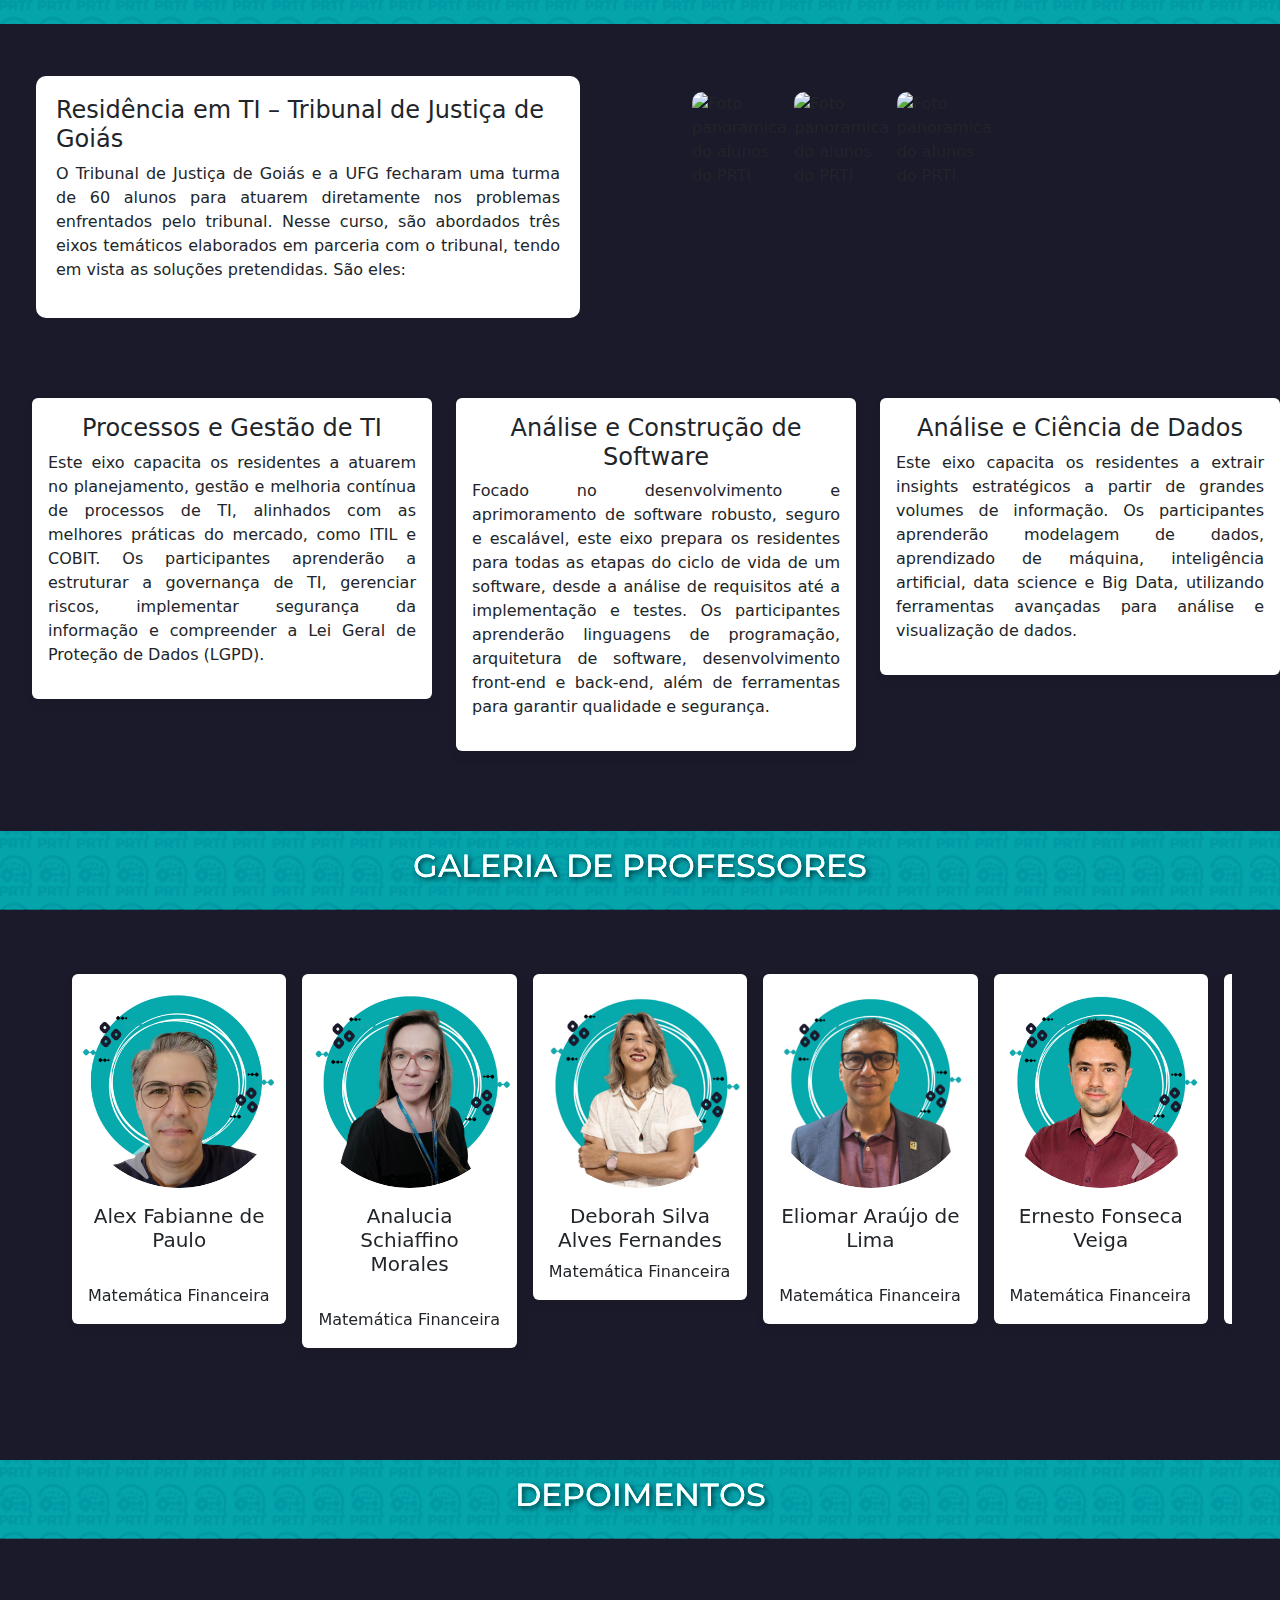
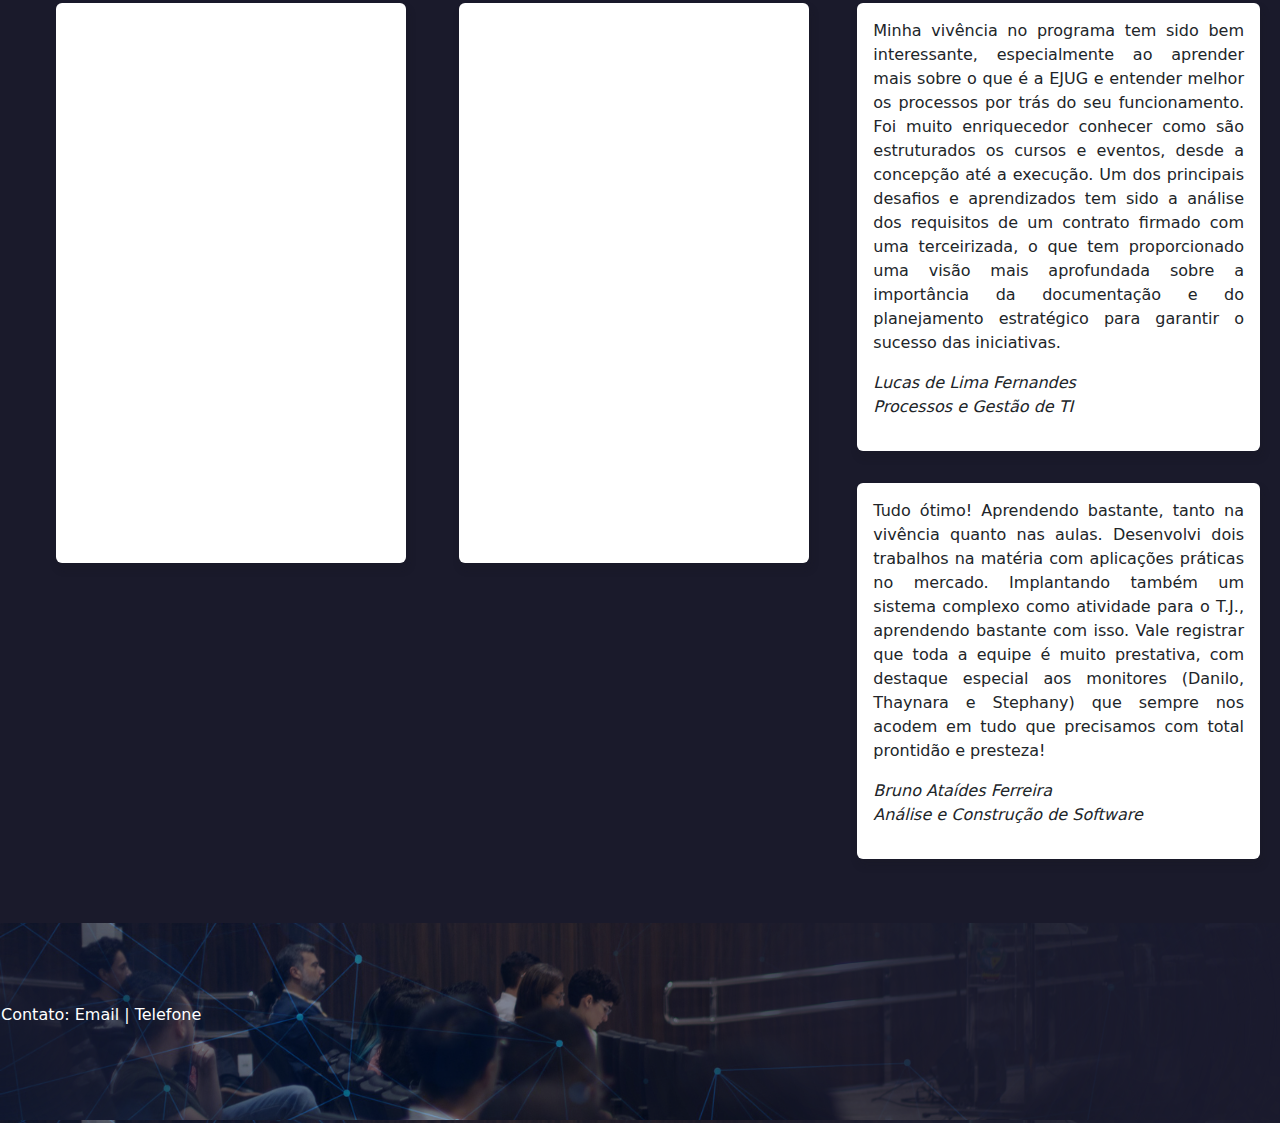
==== commit 79d2e864: "Volta do compactado" ====
--- a/index.html
+++ b/index.html
@@ -85,7 +85,7 @@
 
 
     <!-- Sessão 3: Perguntas -->
-<section id="perguntas" class="text-center p-5" style="display: none;">
+<section id="perguntas" class="text-center p-5">
     <div class="accordion" id="accordionPerguntas">
         <div class="accordion-item">
             <h2 class="accordion-header" id="headingOne">
@@ -129,7 +129,7 @@
 
         <div class="accordion-item">
             <h2 class="accordion-header" id="headingThree">
-                <button class="accordion-button" type="button" data-bs-toggle="collapse" 
+                <button class="accordion-button collapsed" type="button" data-bs-toggle="collapse" 
                     data-bs-target="#collapseThree" aria-expanded="false" aria-controls="collapseThree">
                     BENEFÍCIOS PARA O CLIENTE (ÓRGÃOS E EMPRESAS)                    
                 </button>
@@ -169,6 +169,7 @@
     </div>
 </section>
 
+<div style="display: none;">
 
  <!-- Sessão 3: POR QUE PARTICIPAR? -->
  <section id="porque-participar" class="d-flex align-items-center">
@@ -248,6 +249,8 @@
     </div>
 </section>
 
+</div>
+
     
     <!-- Sessão 2: Eixos -->
     <section id="eixos" class="bg-custom nav-custom text-center mt-5 p-3">
@@ -266,9 +269,25 @@
                     </p>                
                 </div>
             </div>
-            <div class="col-lg-6 col-md-6 col-smd-12 mt-1 p-5">
+            <!-- <div class="col-lg-6 col-md-6 col-smd-12 mt-1 p-5">
                 <img src="img/FOTO.jpg" style="border-radius: 10px;" class="img-fluid w-100" alt="Foto panoramica do alunos do PRTI">
-            </div>
+            </div> -->
+
+
+            <div id="carouselExampleSlidesOnly" class="carousel slide col-lg-6 col-md-6 col-smd-12 mt-1 p-5" data-bs-ride="carousel">
+                <div class="carousel-inner">
+                  <div class="carousel-item active">
+                    <img src="img/FOTO.jpg" style="border-radius: 10px;" class="img-fluid w-100" alt="Foto panoramica do alunos do PRTI">
+                  </div>
+                  <div class="carousel-item">
+                    <img src="img/FOTO.jpg" style="border-radius: 10px;" class="img-fluid w-100" alt="Foto panoramica do alunos do PRTI">
+                  </div>
+                  <div class="carousel-item">
+                    <img src="img/FOTO.jpg" style="border-radius: 10px;" class="img-fluid w-100" alt="Foto panoramica do alunos do PRTI">
+                  </div>
+                </div>
+            </div>
+
         </div>
     </section>
 
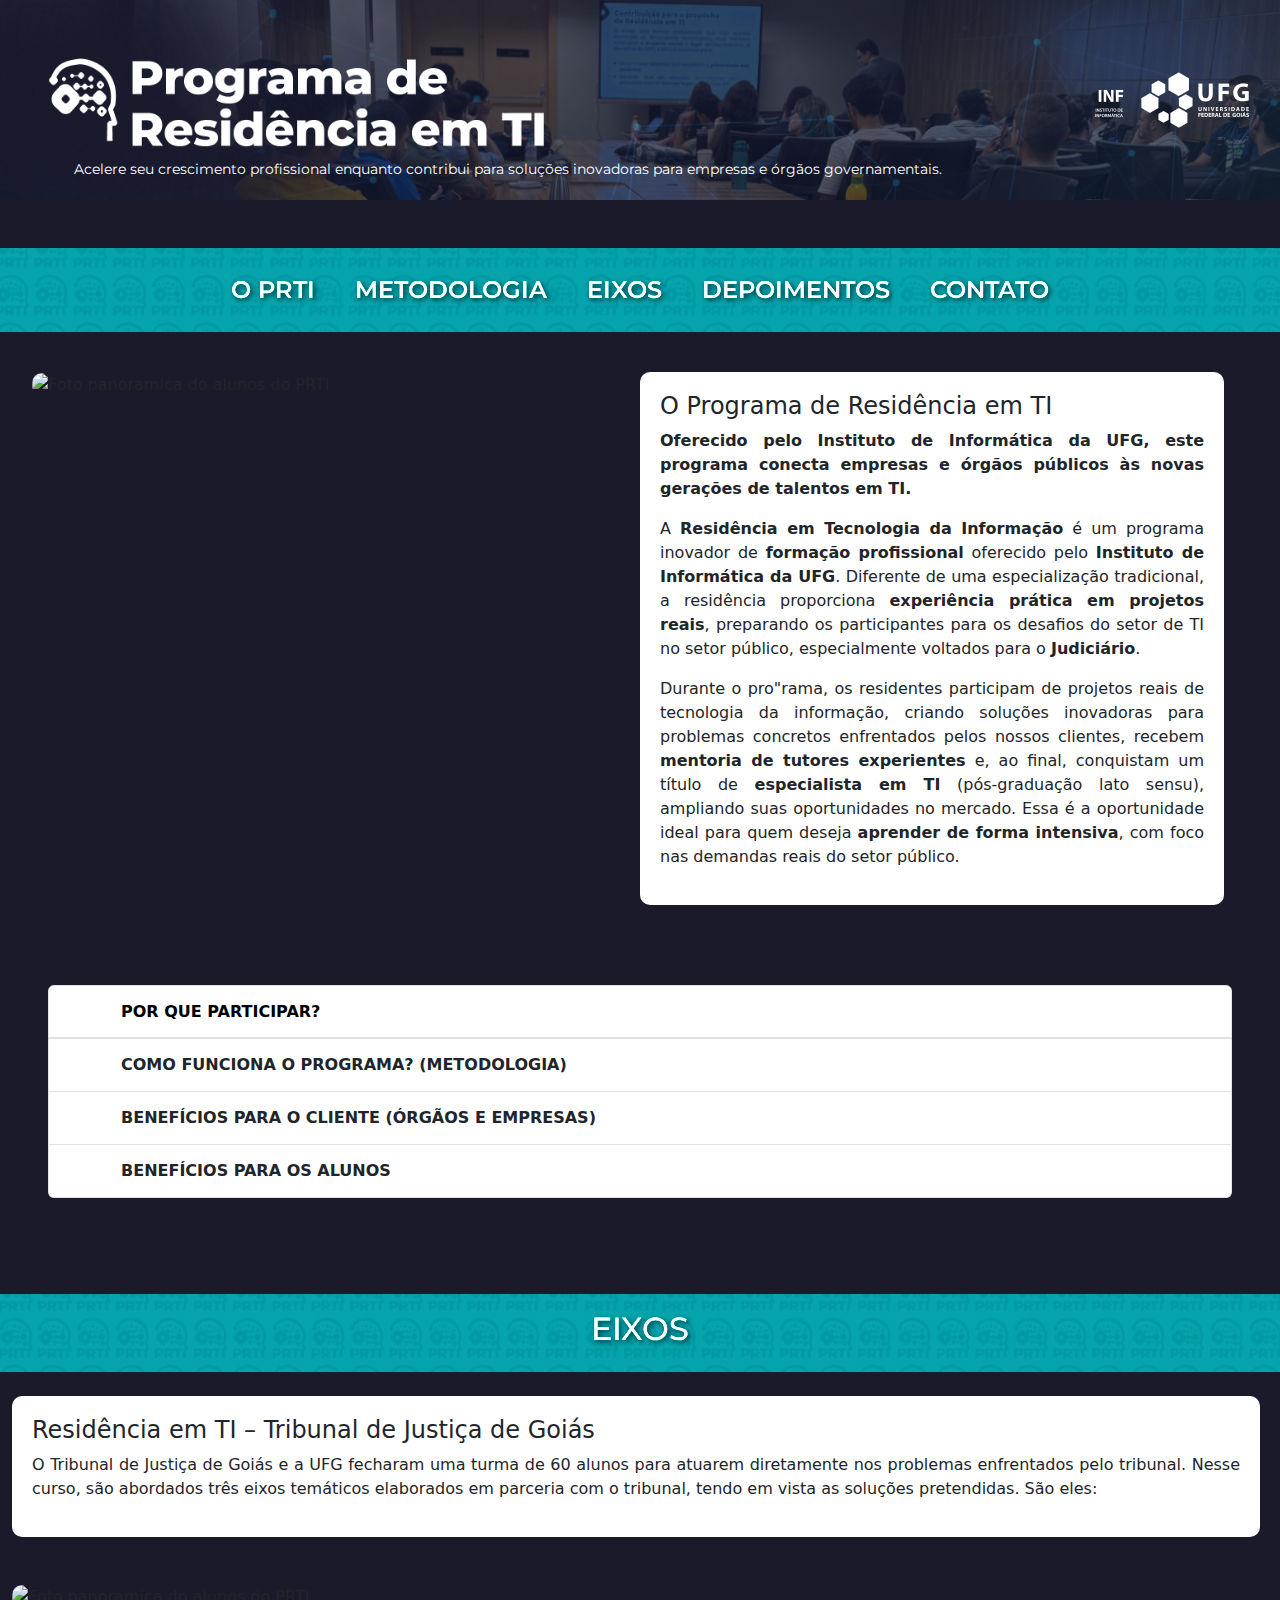
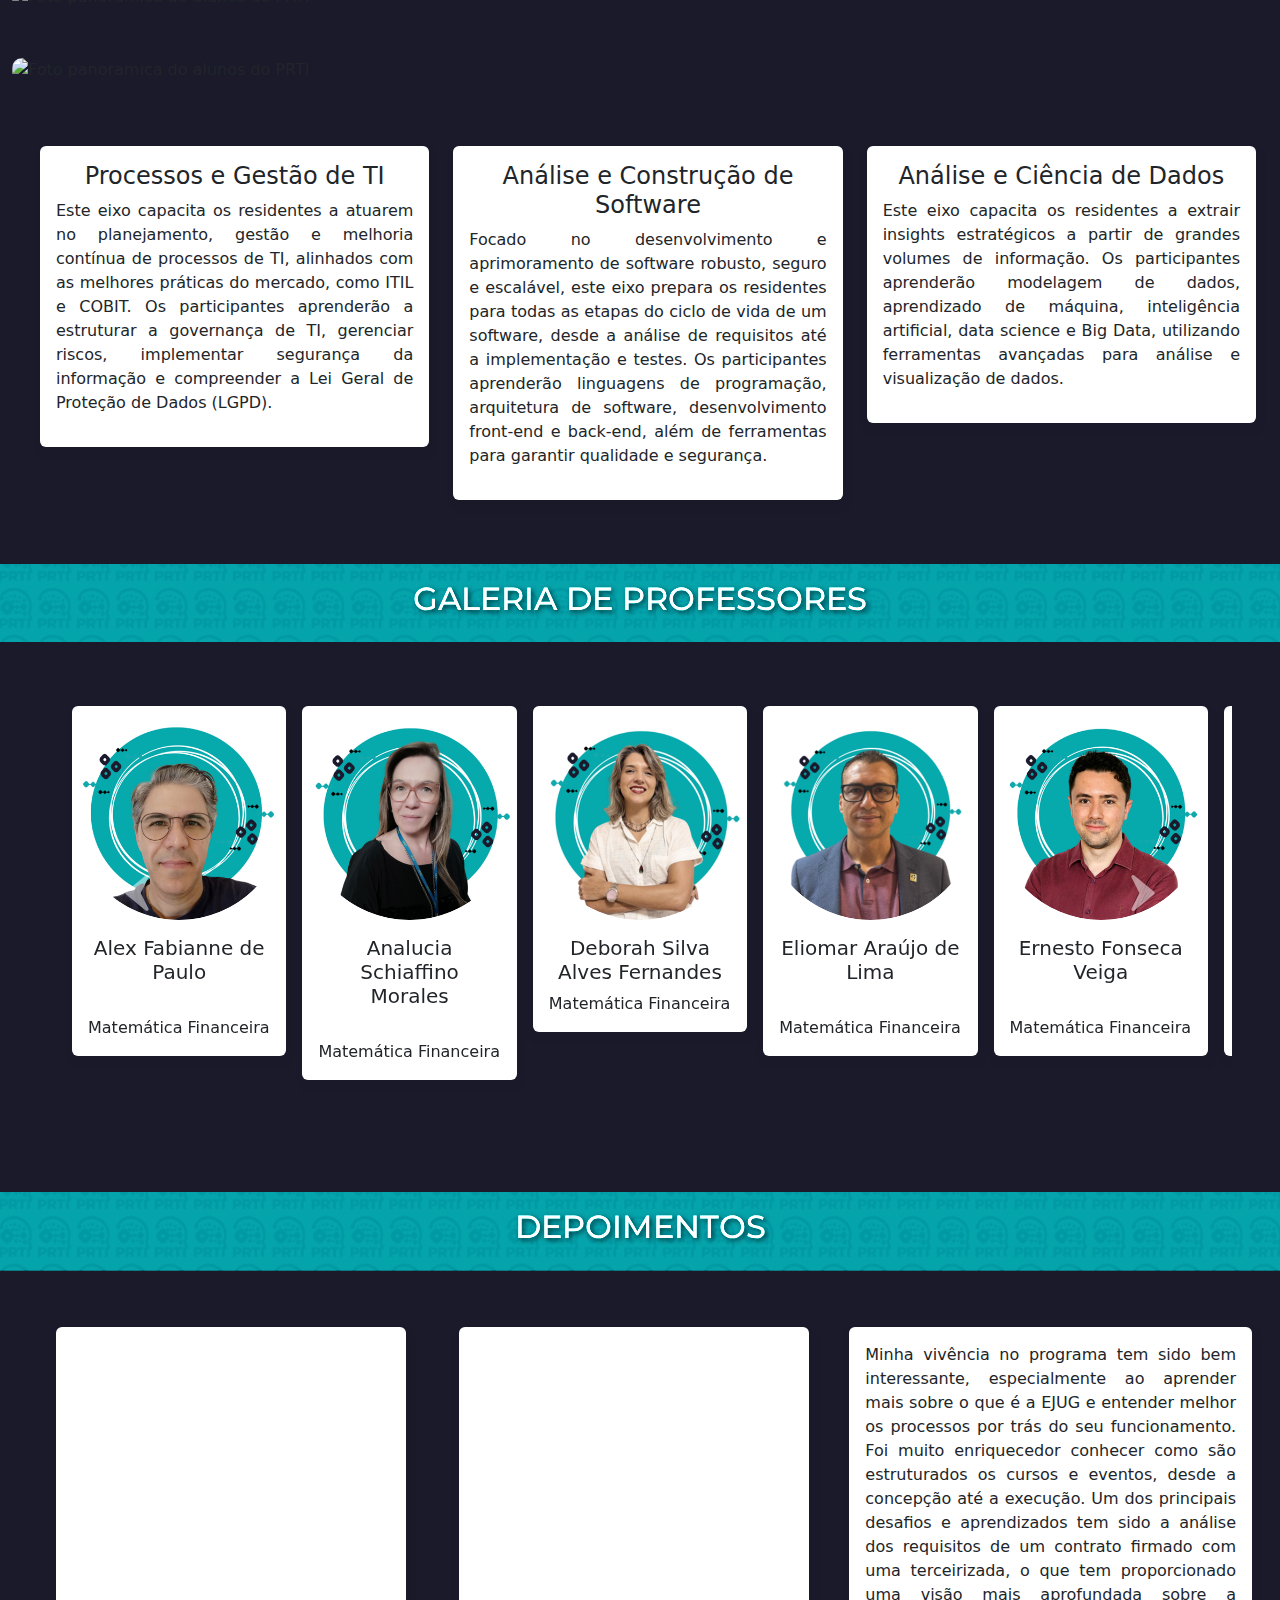
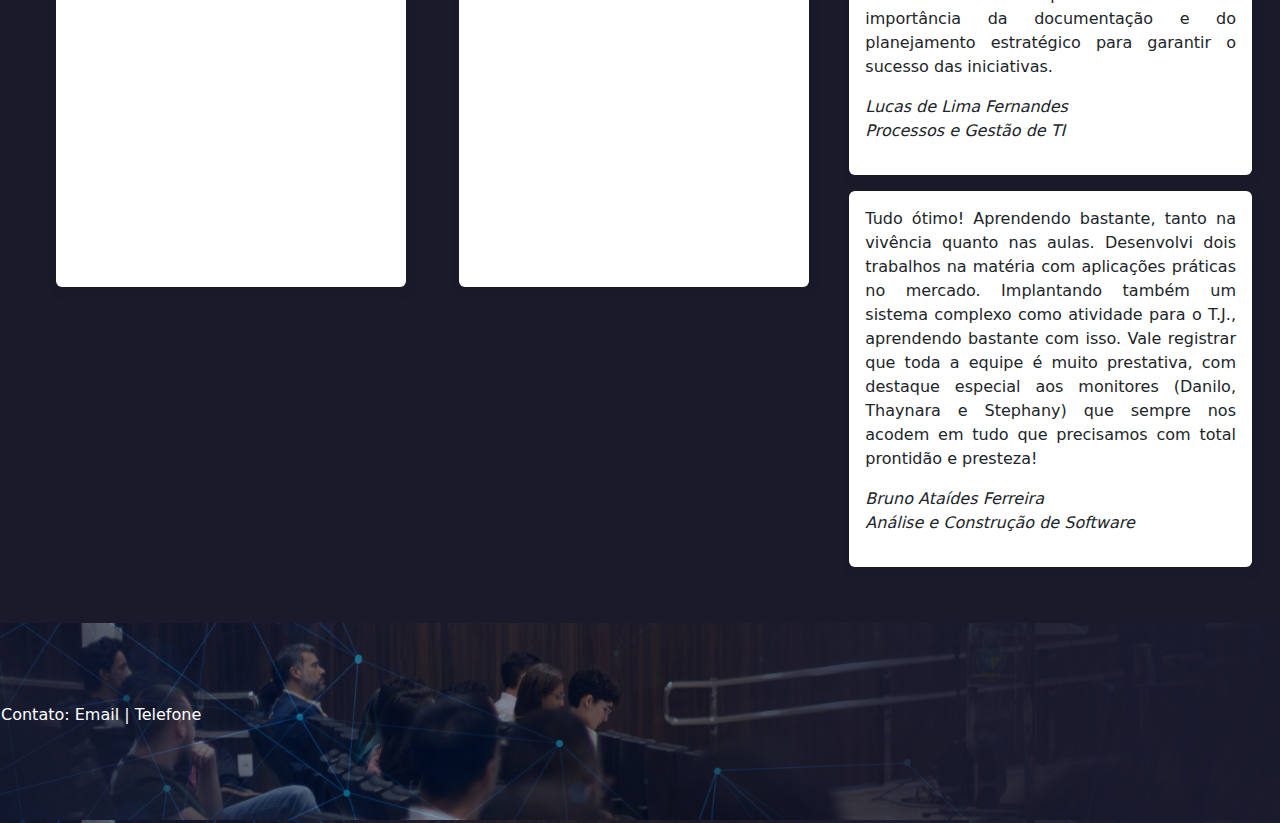
==== commit 07c622a5: "Ajustado as margens, menu hamburguer" ====
--- a/index.html
+++ b/index.html
@@ -47,11 +47,12 @@
 </header>
 
     <!-- Menu -->
-    <nav class="navbar navbar-expand-lg bg-custom nav-custom m-5">
+    <nav class="navbar navbar-expand-lg bg-custom nav-custom mt-5 p-3">
         <div class="container-fluid">
             <button class="navbar-toggler" type="button" data-bs-toggle="collapse" data-bs-target="#navbarNav" 
                     aria-controls="navbarNav" aria-expanded="false" aria-label="Toggle navigation">
                 <span class="navbar-toggler-icon"></span>
+                <span class="nav-custom ms-2">Menu</span>
             </button>
             <div class="collapse navbar-collapse" id="navbarNav">
                 <ul class="navbar-nav mx-auto d-flex justify-content-center gap-4">
@@ -66,17 +67,17 @@
     </nav>
 
     <!-- Sessão 1: Imagem e Texto -->
-    <section id="sessao1" class="d-flex align-items-center mt-5 p-5">
+    <section id="sessao1" class="d-flex align-items-center m-3 p-3">
         <div class="row w-100">
-            <div class=" col-md-6 mt-1 p-5">
+            <div class=" col-md-6 col-sm-12 mt-2">
                 <img src="img/FOTO.jpg" style="border-radius: 10px;" class="img-fluid w-100" alt="Foto panoramica do alunos do PRTI">
             </div>
-            <div class="col-md-6 mt-1 p-5">
+            <div class="col-md-6 col-sm-12 mt-2">
                 <div style="background-color: white; padding: 20px; border-radius: 10px;">
                     <h4>O Programa de Residência em TI</h4>
                     <p><strong>Oferecido pelo Instituto de Informática da UFG, este programa conecta empresas e órgãos públicos às novas gerações de talentos em TI.</strong></p>
                     <p>A <strong>Residência em Tecnologia da Informação</strong> é um programa inovador de <strong>formação profissional</strong> oferecido pelo <strong>Instituto de Informática da UFG</strong>. Diferente de uma especialização tradicional, a residência proporciona <strong>experiência prática em projetos reais</strong>, preparando os participantes para os desafios do setor de TI no setor público, especialmente voltados para o <strong>Judiciário</strong>.</p>
-                    <p>Durante o programa, os residentes participam de projetos reais de tecnologia da informação, criando soluções inovadoras para problemas concretos enfrentados pelos nossos clientes, recebem <strong>mentoria de tutores experientes</strong> e, ao final, conquistam um título de <strong>especialista em TI</strong> (pós-graduação lato sensu), ampliando suas oportunidades no mercado. Essa é a oportunidade ideal para quem deseja <strong>aprender de forma intensiva</strong>, com foco nas demandas reais do setor público.</p>
+                    <p>Durante o pro"rama, os residentes participam de projetos reais de tecnologia da informação, criando soluções inovadoras para problemas concretos enfrentados pelos nossos clientes, recebem <strong>mentoria de tutores experientes</strong> e, ao final, conquistam um título de <strong>especialista em TI</strong> (pós-graduação lato sensu), ampliando suas oportunidades no mercado. Essa é a oportunidade ideal para quem deseja <strong>aprender de forma intensiva</strong>, com foco nas demandas reais do setor público.</p>
 
                 </div>
             </div>
@@ -84,7 +85,7 @@
     </section>
 
 
-    <!-- Sessão 3: Perguntas -->
+<!-- Sessão 3: Perguntas -->
 <section id="perguntas" class="text-center p-5">
     <div class="accordion" id="accordionPerguntas">
         <div class="accordion-item">
@@ -126,7 +127,6 @@
             </div>
         </div>
 
-
         <div class="accordion-item">
             <h2 class="accordion-header" id="headingThree">
                 <button class="accordion-button collapsed" type="button" data-bs-toggle="collapse" 
@@ -145,8 +145,7 @@
                 </div>
             </div>
         </div>
-        
-
+      
         <div class="accordion-item">
             <h2 class="accordion-header" id="headingFour">
                 <button class="accordion-button collapsed" type="button" data-bs-toggle="collapse"
@@ -260,8 +259,8 @@
 
     <!-- Sessão 3: Metodologia e Texto -->
     <section id="cards-eixos" class="d-flex align-items-center">
-        <div class="row w-100">
-            <div class="col-lg-6 col-md-6 col-sm-12 mt-1 p-5">
+        <div class="row w-100 align-items-center">
+            <div class="col-12 m-2 p-3">
                 <div style="background-color: white; padding: 20px; border-radius: 10px;">
                     <h4>Residência em TI – Tribunal de Justiça de Goiás</h4>
                     <p>O Tribunal de Justiça de Goiás e a UFG fecharam uma turma de 60 alunos para atuarem diretamente nos problemas enfrentados pelo tribunal. 
@@ -269,12 +268,19 @@
                     </p>                
                 </div>
             </div>
-            <!-- <div class="col-lg-6 col-md-6 col-smd-12 mt-1 p-5">
-                <img src="img/FOTO.jpg" style="border-radius: 10px;" class="img-fluid w-100" alt="Foto panoramica do alunos do PRTI">
-            </div> -->
-
-
-            <div id="carouselExampleSlidesOnly" class="carousel slide col-lg-6 col-md-6 col-smd-12 mt-1 p-5" data-bs-ride="carousel">
+        
+            <div class="col-6 m-2 p-3">
+                <img src="img/FOTO.jpg" style="border-radius: 10px; height: 300px;" 
+                    class="img-fluid" alt="Foto panoramica do alunos do PRTI">            
+            </div>
+            <div class="col-6 m-2 p-3">
+                <img src="img/FOTO.jpg" style="border-radius: 10px; height: 300px;" 
+                    class="img-fluid" alt="Foto panoramica do alunos do PRTI">            
+            </div>
+        
+
+        <!-- <div class="col-12 m-2 p-3">
+            <div id="carouselExampleSlidesOnly" class="carousel slide" data-bs-ride="carousel">
                 <div class="carousel-inner">
                   <div class="carousel-item active">
                     <img src="img/FOTO.jpg" style="border-radius: 10px;" class="img-fluid w-100" alt="Foto panoramica do alunos do PRTI">
@@ -288,27 +294,27 @@
                 </div>
             </div>
 
-        </div>
+        </div> -->
     </section>
 
 
     <!-- Sessão 3: Eixos -->
-    <section id="cards-eixos" class="text-center p-3">
+    <section id="cards-eixos" class="text-center m-3 p-3">
         <div class="row">
             <div class="col-md-4">
-                <div class="card my-3 mx-3 p-3"   style="width: 100%"">
+                <div class="card mt-2 p-3" style="width: 100%"">
                     <h4 class="text-center">Processos e Gestão de TI</h4>
                     <p>Este eixo capacita os residentes a atuarem no planejamento, gestão e melhoria contínua de processos de TI, alinhados com as melhores práticas do mercado, como ITIL e COBIT. Os participantes aprenderão a estruturar a governança de TI, gerenciar riscos, implementar segurança da informação e compreender a Lei Geral de Proteção de Dados (LGPD).</p>
                 </div>
             </div>
             <div class="col-md-4">
-                <div class="card my-3 mx-3 p-3"  style="width: 100%">
+                <div class="card mt-2 p-3" style="width: 100%">
                     <h4 class="text-center">Análise e Construção de Software</h4>
                     <p>Focado no desenvolvimento e aprimoramento de software robusto, seguro e escalável, este eixo prepara os residentes para todas as etapas do ciclo de vida de um software, desde a análise de requisitos até a implementação e testes. Os participantes aprenderão linguagens de programação, arquitetura de software, desenvolvimento front-end e back-end, além de ferramentas para garantir qualidade e segurança.</p>
                 </div>
             </div>
             <div class="col-md-4">
-                <div class="card  my-3 mx-3 p-3"  style="width: 100%">
+                <div class="card mt-2 p-3" style="width: 100%">
                     <h4 class="text-center">Análise e Ciência de Dados</h4>
                     <p>Este eixo capacita os residentes a extrair insights estratégicos a partir de grandes volumes de informação. Os participantes aprenderão modelagem de dados, aprendizado de máquina, inteligência artificial, data science e Big Data, utilizando ferramentas avançadas para análise e visualização de dados.</p>                   
                 </div>
@@ -595,7 +601,7 @@
     <section id="cards-depoimentos" class="text-center p-5">
     <div class="row">
         <div class="col-md-4">
-            <div class="card my-3 mx-2 p-3" style="height: 560px; width: 350px;">
+            <div class="card m-2 p-3" style="height: 560px; width: 350px;">
                 <!-- <h3 class="text-center">Depoimento em video</h3> -->
                <iframe width="315" height="560" 
                 src="https://www.youtube.com/embed/Nu82Tbatrus"
@@ -609,7 +615,7 @@
             </div>
         </div>
         <div class="col-md-4">
-            <div class="card my-3 mx-2 p-3" style="height: 560px; width: 350px;">
+            <div class="card m-2 p-3" style="height: 560px; width: 350px;">
                 <!-- <h3 class="text-center">Depoimento em video</h3> -->
                 <iframe width="315" height="560" 
                 src="https://www.youtube.com/embed/xHd1DHPdx9E" 
@@ -623,8 +629,8 @@
         </div>
 
         <div class="col-md-4">
-                <div class="row" >
-                    <div class="card  my-3 mx-3 p-3" style="min-height: 100px;">
+                <div class="row">
+                    <div class="card m-2 p-3" style="min-height: 100px;">
                         <!-- <h3 class="text-center">Depoimento em textos</h3> -->
                         <p style="text-align: justify;">
                             Minha vivência no programa tem sido bem interessante, especialmente ao aprender mais
@@ -641,7 +647,7 @@
                     </div>
                 </div>
                 <div class="row" >
-                    <div class="card  my-3 mx-3 p-3" style="min-height: 100px;">
+                    <div class="card m-2 p-3" style="min-height: 100px;">
                         <!-- <h3 class="text-center">Depoimento em texto</h3> -->
                         <p>
                             Tudo ótimo! Aprendendo bastante, tanto na vivência quanto nas aulas. Desenvolvi dois
--- a/css/style.css
+++ b/css/style.css
@@ -2,6 +2,13 @@
     text-align: justify;
 }
 
+.navbar-toggler {
+  border-color: white; /* Cor da borda do botão (ex: amarelo) */
+}
+
+.navbar-toggler-icon {
+  background-image: url("https://icons.getbootstrap.com/assets/icons/list.svg");
+}
 
 .fundo-site {
     background-color: #1a1a2b; 
@@ -97,11 +104,34 @@
 }
 
 /* Altera o icone do accordion */
+.accordion-button::after {
+  order: -1; /* Mover para o lado esquerdo */
+  margin-right: 2rem;
+  margin-left: 0;
+}
+
+/* Altera o icone do accordion */
 .accordion-button {
-    --bs-accordion-btn-icon: url("https://cdn.jsdelivr.net/npm/bootstrap-icons/icons/plus-lg.svg");
-    --bs-accordion-btn-icon-active: url("https://cdn.jsdelivr.net/npm/bootstrap-icons/icons/power.svg");
     font-weight: bold;
 } 
+
+/* Altera o icone do accordion */
+.accordion-button:not(.collapsed) {
+  background-color: white; /* Altere para a cor que você quiser (amarelo nesse caso) */
+  color: #000; /* Cor do texto quando ativo */
+}
+
+/* Altera o icone do accordion */
+.accordion-button::after {
+  background-image: url("https://cdn.jsdelivr.net/npm/bootstrap-icons/icons/plus-lg.svg");
+}
+
+/* Altera o icone do accordion */
+.accordion-button:not(.collapsed)::after {
+  background-image: url("https://cdn.jsdelivr.net/npm/bootstrap-icons/icons/x-lg.svg");
+}
+
+
 
 
 
@@ -203,6 +233,7 @@
   }
 
 
+
 .btn-principal {
     background-color: yellow;
     color: black;
@@ -213,4 +244,44 @@
     background-color: gold;
     color: black;
   }
-  +  
+
+  
+  /* Estilo único para o carrossel com o id 'meuCarrossel' */
+#carouselExampleSlidesOnly {
+  background-color: #f0f0f0; /* Cor de fundo para o carrossel */
+  padding: 20px; /* Espaçamento interno */
+  border-radius: 10px; /* Bordas arredondadas */
+}
+
+#carouselExampleSlidesOnly .carousel-inner {
+  border: 2px solid #ccc; /* Borda interna do carrossel */
+  border-radius: 10px; /* Arredondar as bordas internas */
+  overflow: hidden; /* Evitar que a imagem ultrapasse os limites */
+}
+
+#carouselExampleSlidesOnly .carousel-item img {
+  border-radius: 5px; /* Arredondar as bordas das imagens */
+  transition: transf	orm 0.5s ease; /* Adicionar transição suave ao zoom das imagens */
+}
+
+#carouselExampleSlidesOnly .carousel-item:hover img {
+  transform: scale(1.1); /* Aplicar zoom ao passar o mouse */
+}
+
+#carouselExampleSlidesOnly .carousel-control-prev-icon, #carouselExampleSlidesOnly .carousel-control-next-icon {
+  background-color: #007bff; /* Cor personalizada para as setas de navegação */
+}
+
+/* Se quiser mudar a cor do texto para o botão de navegação */
+#carouselExampleSlidesOnly .carousel-control-prev, #carouselExampleSlidesOnly .carousel-control-next {
+  background-color: rgba(0, 0, 0, 0.5); /* Fundo semi-transparente */
+  border-radius: 50%; /* Tornar os botões redondos */
+}
+
+/* Especificação do tamanho da imagem para cada tipo de tela */
+@media (max-width: 768px) {
+  #carouselExampleSlidesOnly .carousel-item img {
+    width: 100%; /* Garantir que a imagem ocupe toda a largura da tela em dispositivos menores */
+  }
+}
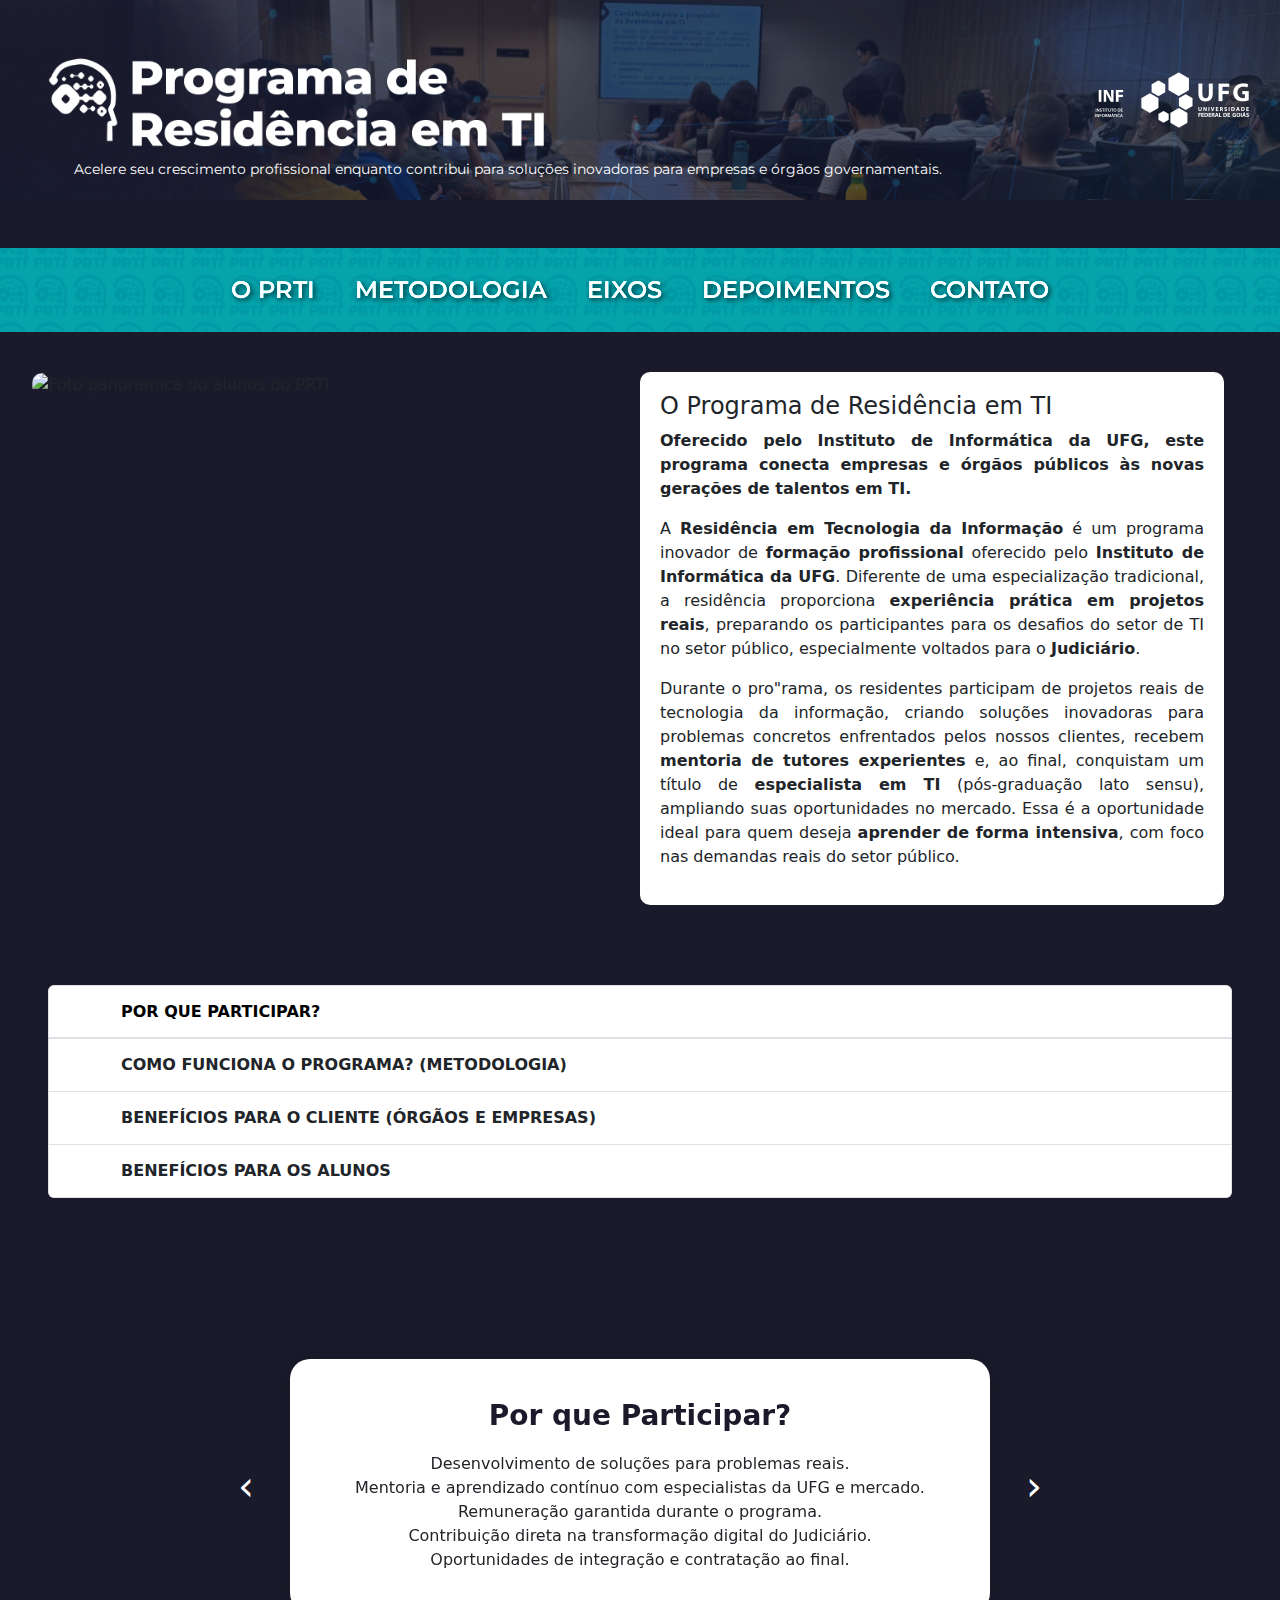
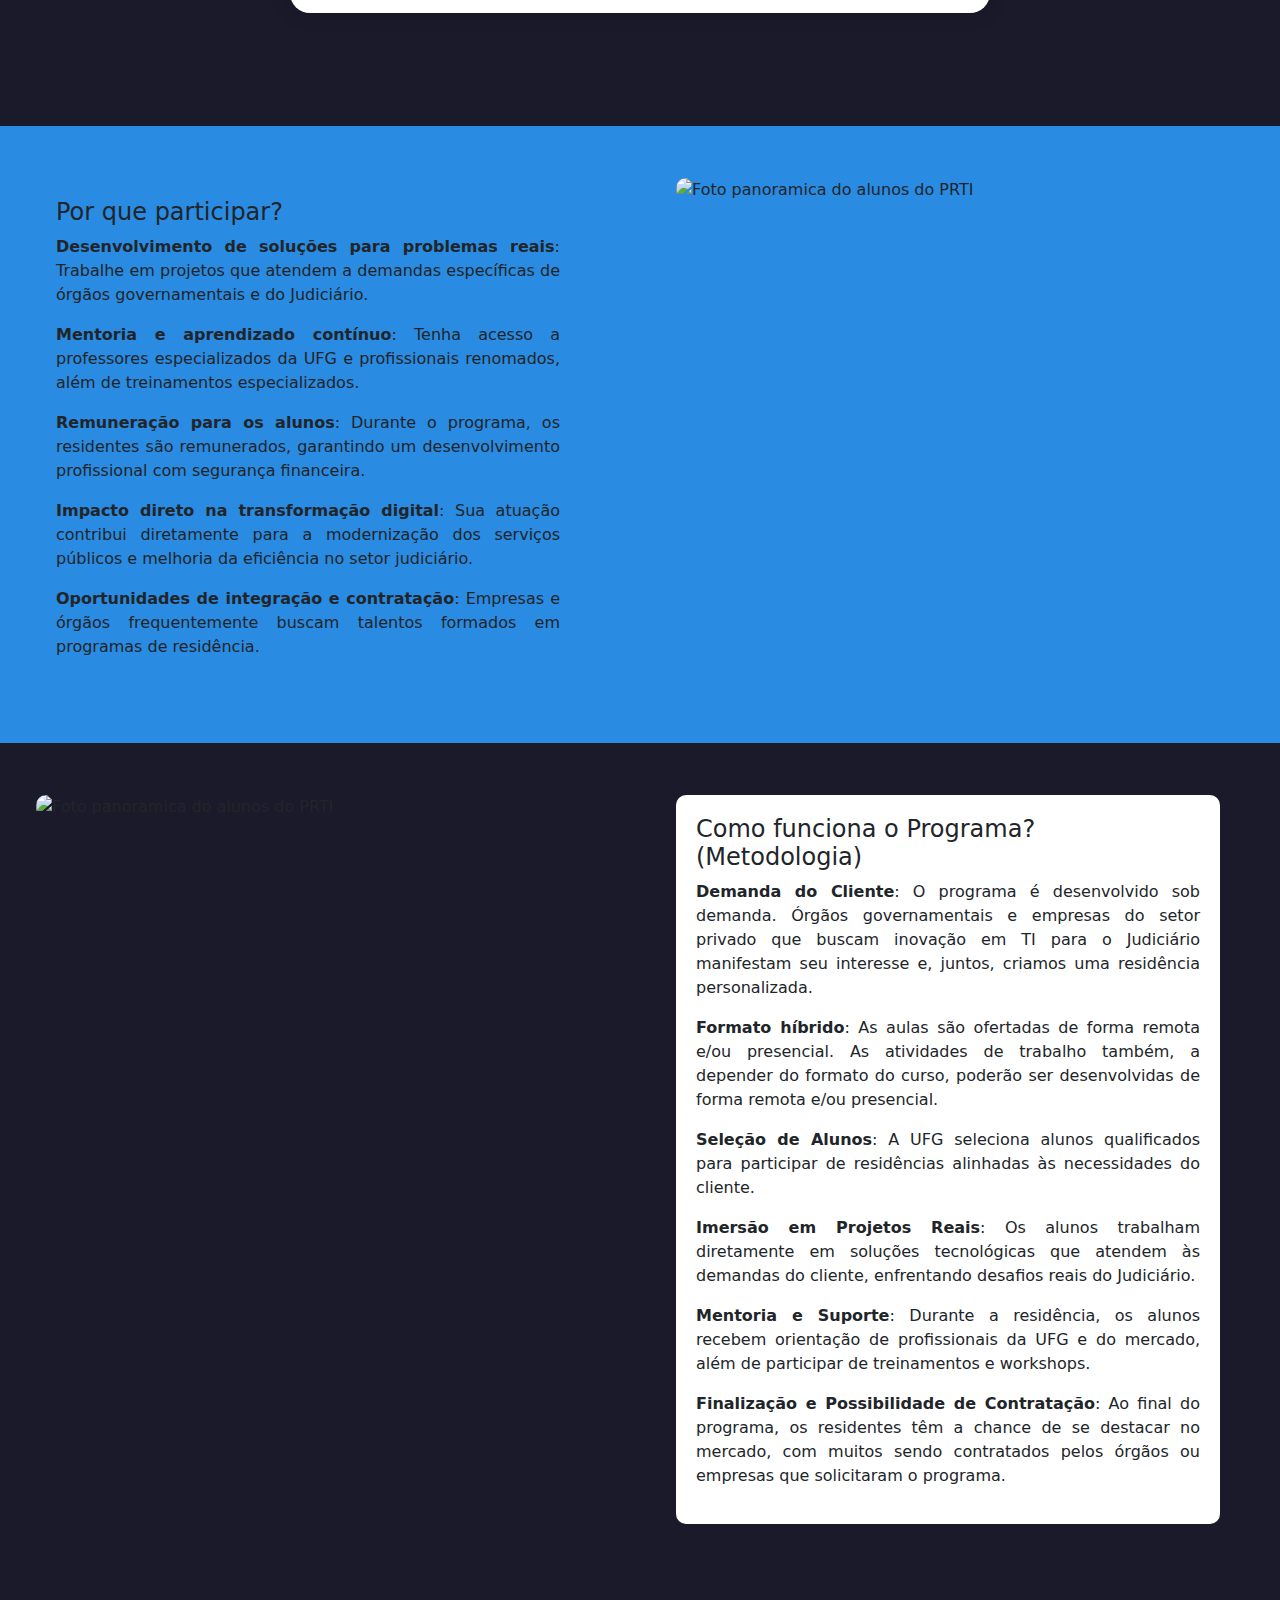
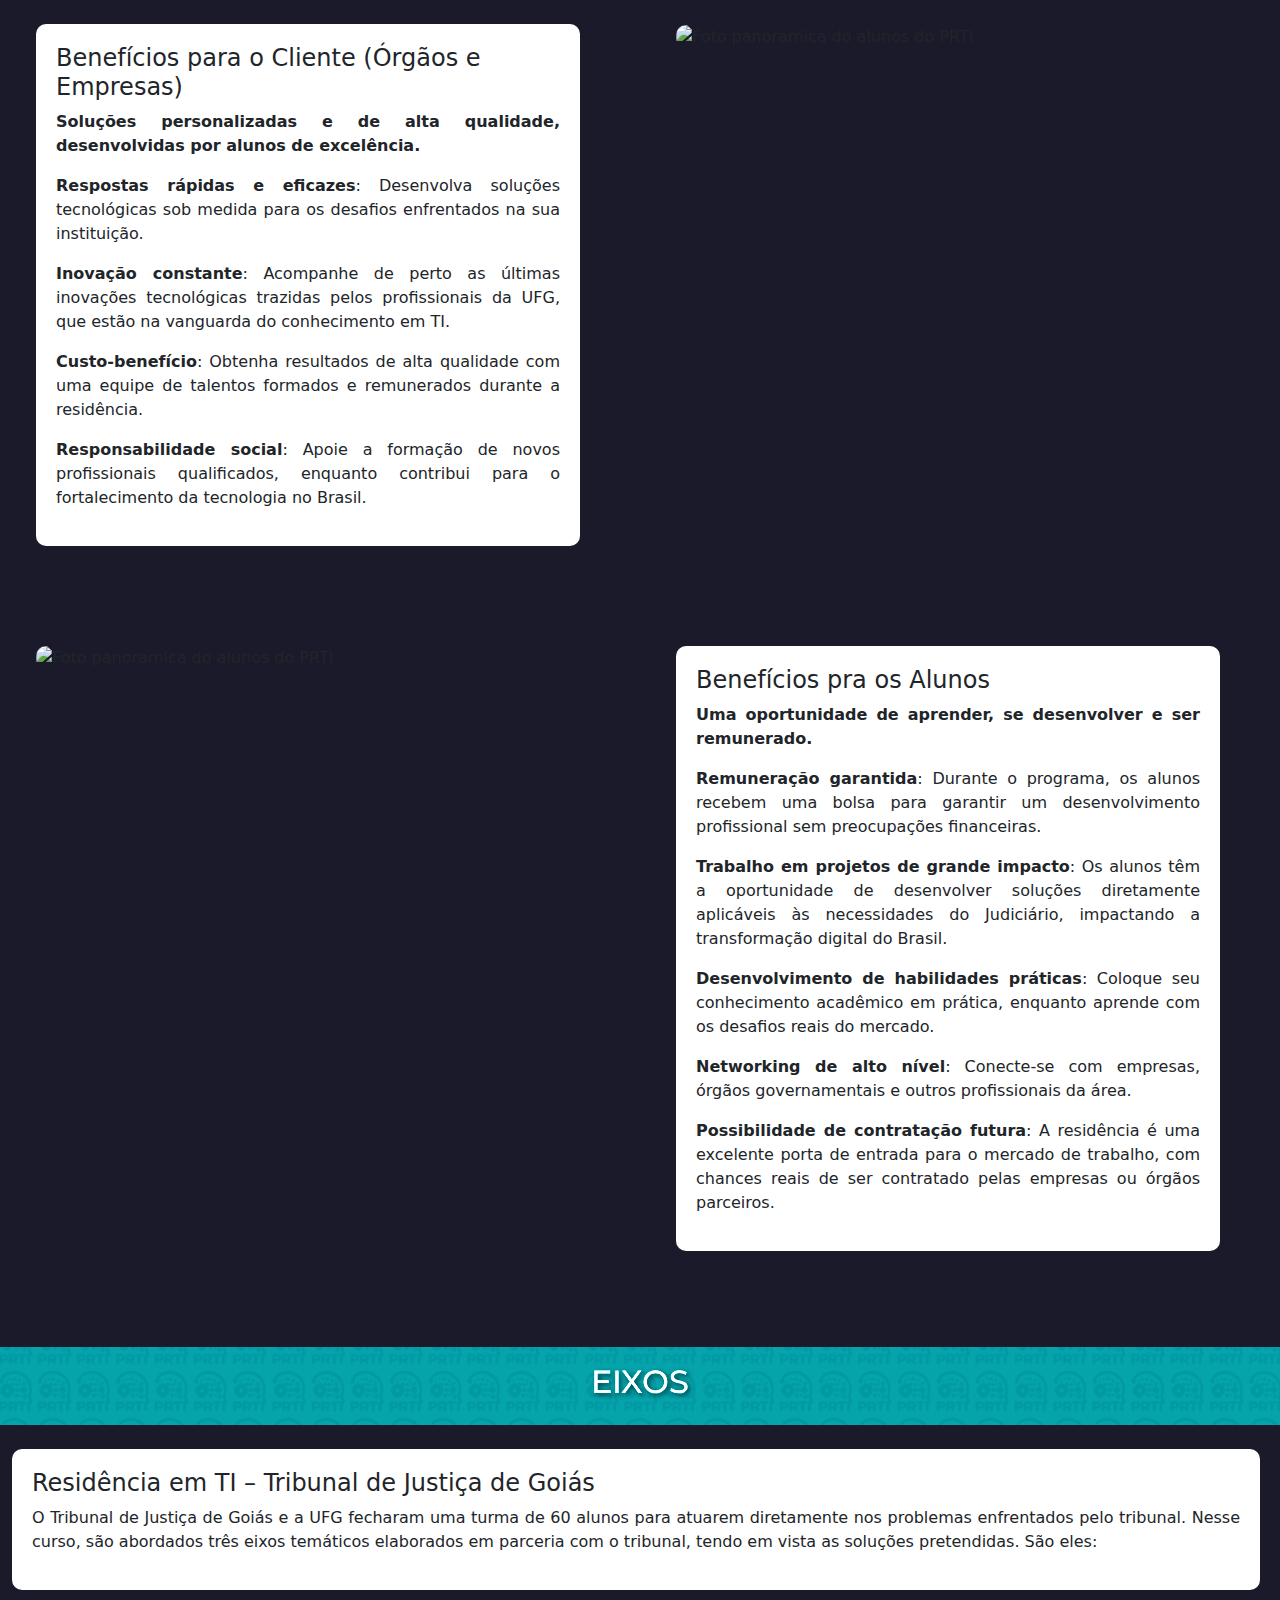
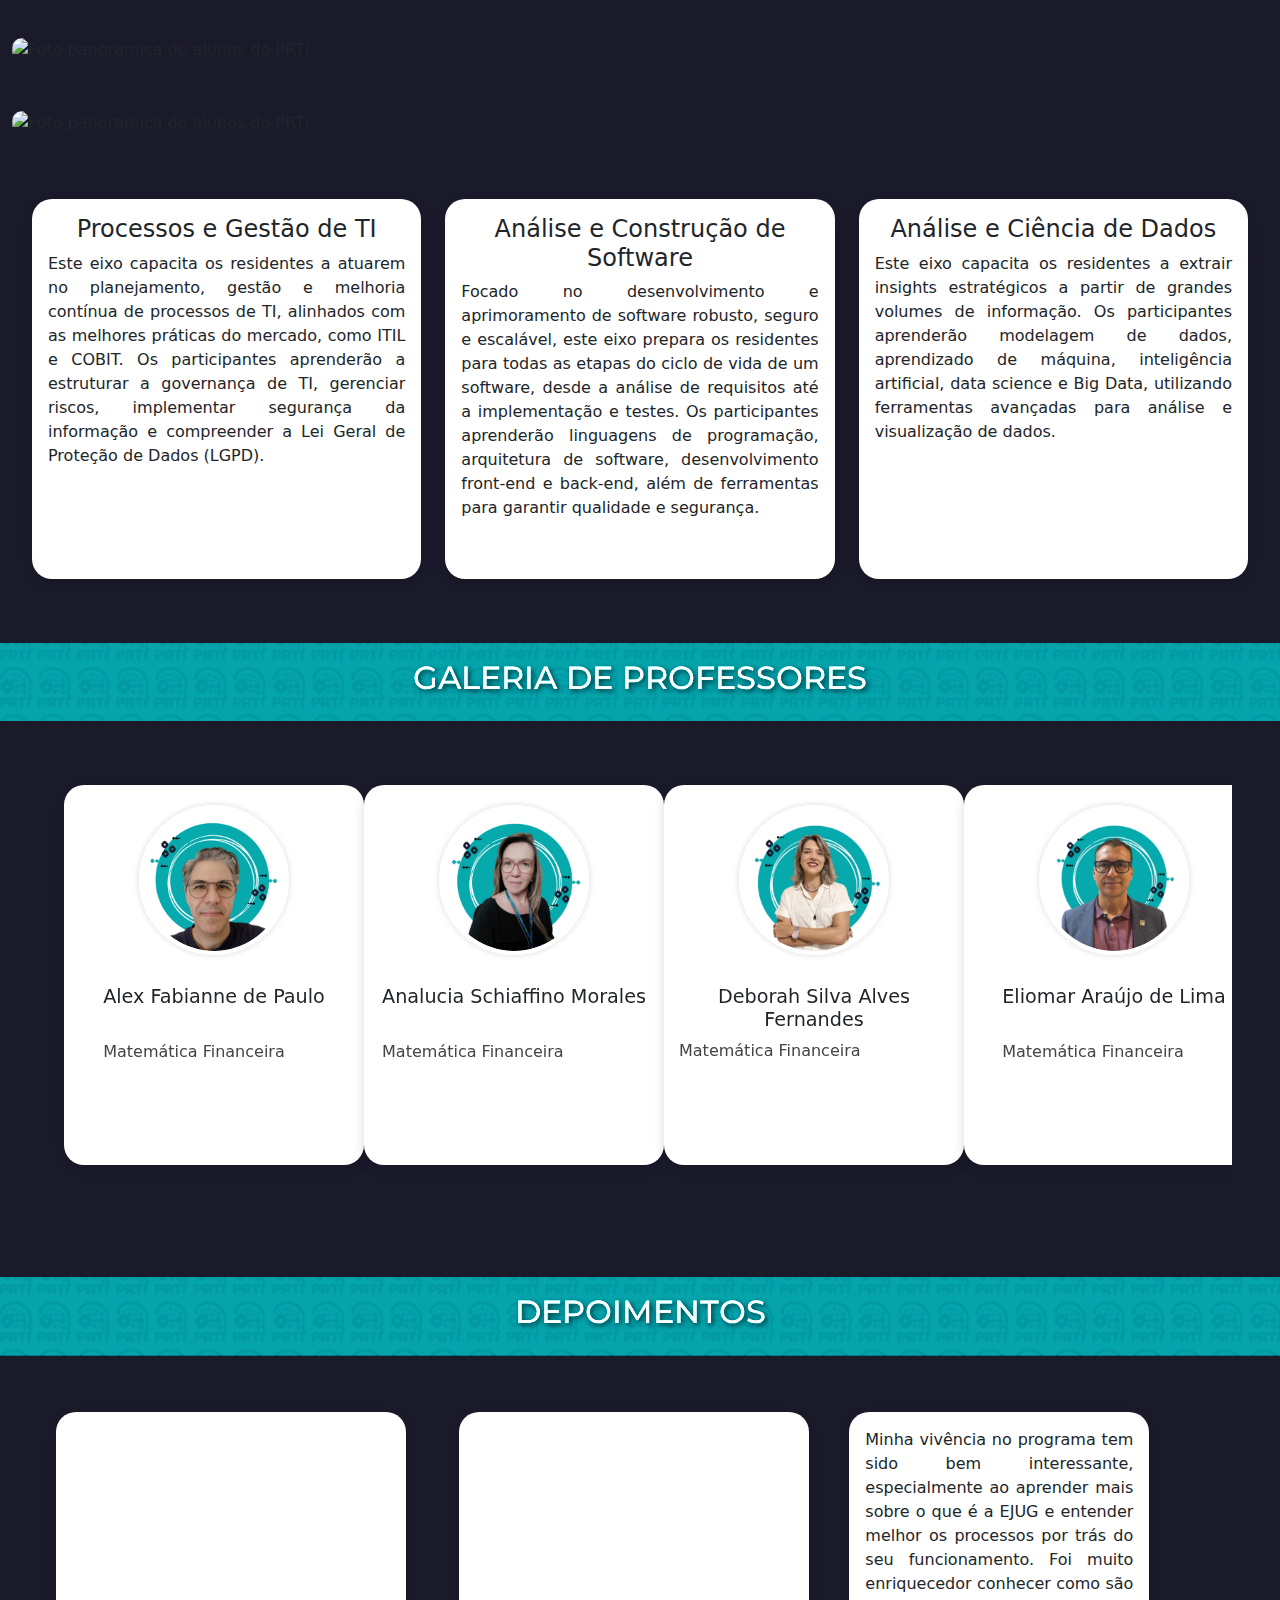
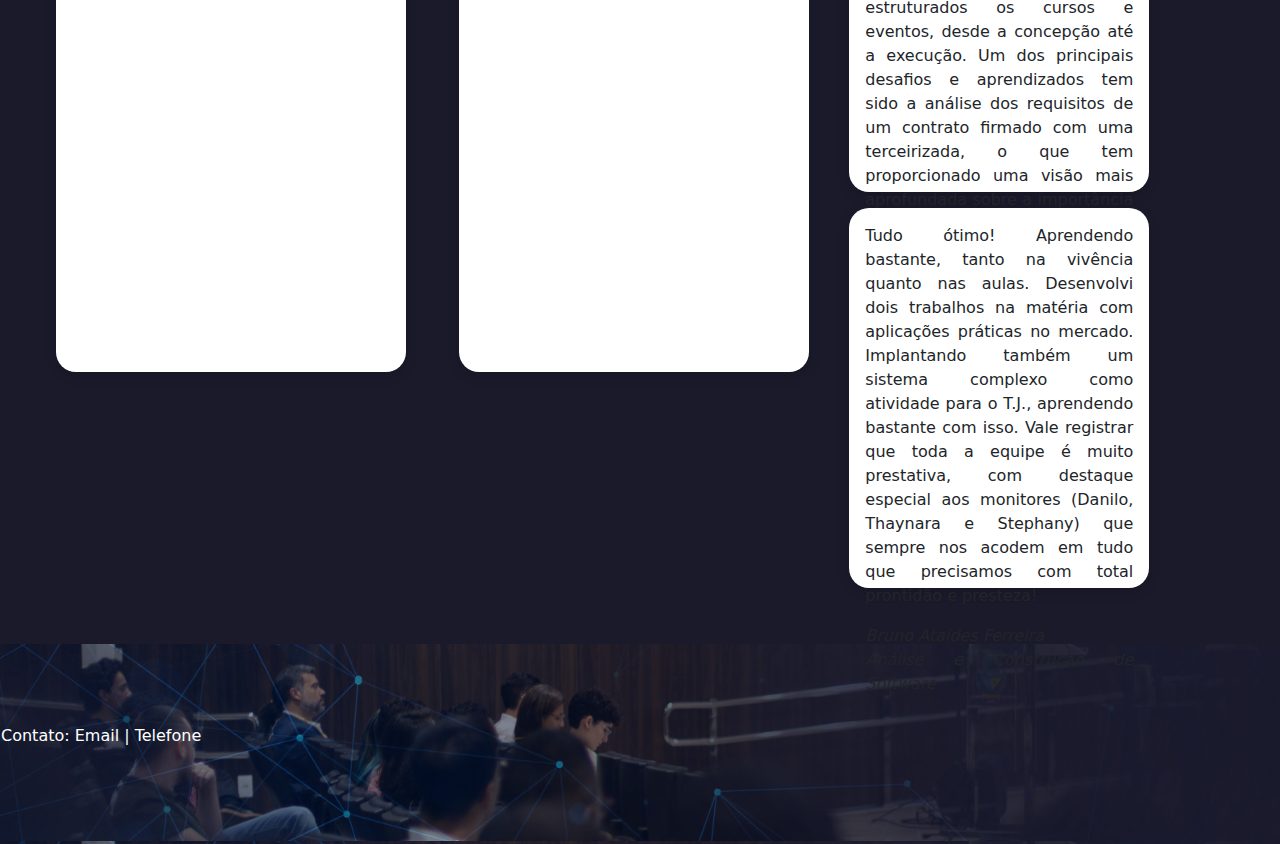
==== commit 3f5c36aa: "Incluido o codigo da Isabela sobre caixinha com javascritp da sessao de perguntas" ====
--- a/index.html
+++ b/index.html
@@ -20,6 +20,9 @@
     <!-- CSS personalizado -->
     <link rel="stylesheet" href="css/style.css">
     <script src="css/scripts.js"></script>
+
+
+    
 
 </head>
 
@@ -85,7 +88,7 @@
     </section>
 
 
-<!-- Sessão 3: Perguntas -->
+<!-- Sessão 2: Perguntas -->
 <section id="perguntas" class="text-center p-5">
     <div class="accordion" id="accordionPerguntas">
         <div class="accordion-item">
@@ -168,13 +171,116 @@
     </div>
 </section>
 
-<div style="display: none;">
+<!-- Sessão do da Isabela das Perguntas -->
+        <div class="carousel-container">
+            <button class="carousel-arrow prev">‹</button>
+
+            <div class="custom-card">
+            <div id="custom-carousel" class="carousel-slides">
+                <!-- Slide 1 -->
+                <div class="carousel-slide active">
+                <h3>Por que Participar?</h3>
+                <ul>
+                    <li>Desenvolvimento de soluções para problemas reais.</li>
+                    <li>Mentoria e aprendizado contínuo com especialistas da UFG e mercado.</li>
+                    <li>Remuneração garantida durante o programa.</li>
+                    <li>Contribuição direta na transformação digital do Judiciário.</li>
+                    <li>Oportunidades de integração e contratação ao final.</li>
+                </ul>
+                </div>
+
+                <!-- Slide 2 -->
+                <div class="carousel-slide">
+                <h3>Como Funciona o Programa?</h3>
+                <ul>
+                    <li>Demanda do cliente define os projetos da residência.</li>
+                    <li>Formato híbrido (presencial e remoto).</li>
+                    <li>Seleção criteriosa de alunos qualificados pela UFG.</li>
+                    <li>Imersão em projetos reais com mentoria ativa.</li>
+                    <li>Possibilidade de contratação ao fim do programa.</li>
+                </ul>
+                </div>
+
+                <!-- Slide 3 -->
+                <div class="carousel-slide">
+                <h3>Benefícios para o Cliente</h3>
+                <ul>
+                    <li>Soluções tecnológicas personalizadas e eficazes.</li>
+                    <li>Acesso às últimas inovações da UFG.</li>
+                    <li>Melhor custo-benefício com equipe remunerada na residência.</li>
+                    <li>Responsabilidade social na formação de novos talentos.</li>
+                </ul>
+                </div>
+
+                <!-- Slide 4 -->
+                <div class="carousel-slide">
+                <h3>Benefícios para os Alunos</h3>
+                <ul>
+                    <li>Aprendizado prático com desafios reais.</li>
+                    <li>Bolsa mensal para segurança financeira.</li>
+                    <li>Participação em projetos de grande impacto.</li>
+                    <li>Desenvolvimento de habilidades técnicas e interpessoais.</li>
+                    <li>Networking com profissionais, empresas e órgãos públicos.</li>
+                    <li>Alta chance de contratação ao final da residência.</li>
+                </ul>
+                </div>
+            </div>
+            </div>
+
+            <button class="carousel-arrow next">›</button>
+        </div>
+
+        <script>
+            const slides = document.querySelectorAll('.carousel-slide');
+            const prevBtn = document.querySelector('.carousel-arrow.prev');
+            const nextBtn = document.querySelector('.carousel-arrow.next');
+        
+            let current = 0;
+        
+            function showSlide(index) {
+              slides.forEach((slide, i) => {
+                slide.classList.remove('active');
+                slide.style.zIndex = i === index ? 1 : 0;
+              });
+              slides[index].classList.add('active');
+              adjustCardHeight();
+            }
+        
+            prevBtn.addEventListener('click', () => {
+              current = (current - 1 + slides.length) % slides.length;
+              showSlide(current);
+            });
+        
+            nextBtn.addEventListener('click', () => {
+              current = (current + 1) % slides.length;
+              showSlide(current);
+            });
+        
+            function adjustCardHeight() {
+              const card = document.querySelector('.custom-card');
+              const activeSlide = slides[current];
+              requestAnimationFrame(() => {
+                card.style.height = activeSlide.offsetHeight + 80 + 'px';
+              });
+            }
+        
+            window.addEventListener('load', adjustCardHeight);
+            window.addEventListener('resize', adjustCardHeight);
+          </script>
+
+
+
+
+
+
+
+<!-- <div style="display: none;"> -->
 
  <!-- Sessão 3: POR QUE PARTICIPAR? -->
- <section id="porque-participar" class="d-flex align-items-center">
+ <section id="porque-participar" class="d-flex align-items-center" style="background-color: rgb(41, 139, 225);">
     <div class="row w-100">
         <div class="col-lg-6 col-md-6 col-sm-12 mt-1 p-5">
-            <div style="background-color: white; padding: 20px; border-radius: 10px;">
+            <div style="padding: 20px; border-radius: 10px;">
                 <h4>Por que participar?</h4>
                     <p><strong>Desenvolvimento de soluções para problemas reais</strong>: Trabalhe em projetos que atendem a demandas específicas de órgãos governamentais e do Judiciário.</p>
                     <p><strong>Mentoria e aprendizado contínuo</strong>: Tenha acesso a professores especializados da UFG e profissionais renomados, além de treinamentos especializados.</p>
--- a/css/style.css
+++ b/css/style.css
@@ -285,3 +285,134 @@
     width: 100%; /* Garantir que a imagem ocupe toda a largura da tela em dispositivos menores */
   }
 }
+
+
+
+/* ==== AJUSTES PARA CARROSSEL COM 1 ITEM POR VEZ ==== */
+
+.carousel-container {
+  display: flex;
+  justify-content: center;
+  align-items: center;
+  min-height: 400px; /* você pode ajustar conforme o conteúdo */
+  gap: 30px;
+  margin: 40px auto; /* controla espaço externo acima e abaixo */
+}
+
+
+.custom-card {
+  background-color: white;
+  border-radius: 20px;
+  padding: 40px 30px;
+  box-shadow: 0 0 20px rgba(0,0,0,0.2);
+  max-width: 700px;
+  width: 100%;
+  text-align: center;
+  transition: height 0.3s ease;
+  overflow: hidden;
+}
+
+.carousel-slides {
+  position: relative;
+  perspective: 1000px;
+}
+
+.carousel-slide {
+  backface-visibility: hidden;
+  opacity: 0;
+  transform: rotateY(90deg);
+  transition: transform 0.6s ease, opacity 0.6s ease;
+  position: absolute;
+  top: 0;
+  left: 0;
+  width: 100%;
+}
+
+.carousel-slide.active {
+  opacity: 1;
+  position: relative;
+  transform: rotateY(0deg);
+}
+
+.carousel-slide h3 {
+  font-size: 28px;
+  font-weight: bold;
+  margin-bottom: 20px;
+  color: #1a1a2b;
+}
+
+.carousel-slide ul {
+  list-style: none;
+  padding: 0;
+}
+
+.carousel-slide {
+  backface-visibility: hidden;
+  opacity: 0;
+  transform: rotateY(90deg);
+  transition: transform 0.6s ease, opacity 0.6s ease;
+  position: absolute;
+  top: 0;
+  left: 0;
+  width: 100%;
+}
+
+.carousel-arrow {
+  font-size: 40px;
+  color: white;
+  background: transparent;
+  border: none;
+  cursor: pointer;
+  z-index: 10;
+}
+
+.carousel-item {
+  display: flex;
+  justify-content: center;
+}
+
+.card {
+  width: 300px;              /* Aumenta a largura */
+  height: 380px;             /* Aumenta a altura */
+  margin: auto;
+  display: flex;
+  flex-direction: column;
+  align-items: center;
+  justify-content: start;
+  padding-top: 20px;
+  border-radius: 20px;
+  box-shadow: 0 4px 12px rgba(0, 0, 0, 0.15);
+  background-color: #fff; /* Cor de fundo opcional */
+}
+
+.img-wapper {
+  display: flex;
+  justify-content: center;
+  align-items: center;
+}
+
+.img-wapper img {
+  width: 150px;              /* Aumenta o tamanho da imagem */
+  height: 150px;
+  object-fit: cover;
+  border-radius: 50%;
+  border: 4px solid #fff;
+  box-shadow: 0 0 6px rgba(0, 0, 0, 0.15);
+}
+
+.card-body {
+  text-align: center;
+  padding: 15px;
+}
+
+.card-title {
+  font-size: 1.2rem;
+  margin-top: 15px;
+}
+
+.card-text {
+  font-size: 1rem;
+  color: #444;
+}
+
+/* ==== FIM AJUSTES PARA CARROSSEL COM 1 ITEM POR VEZ ==== */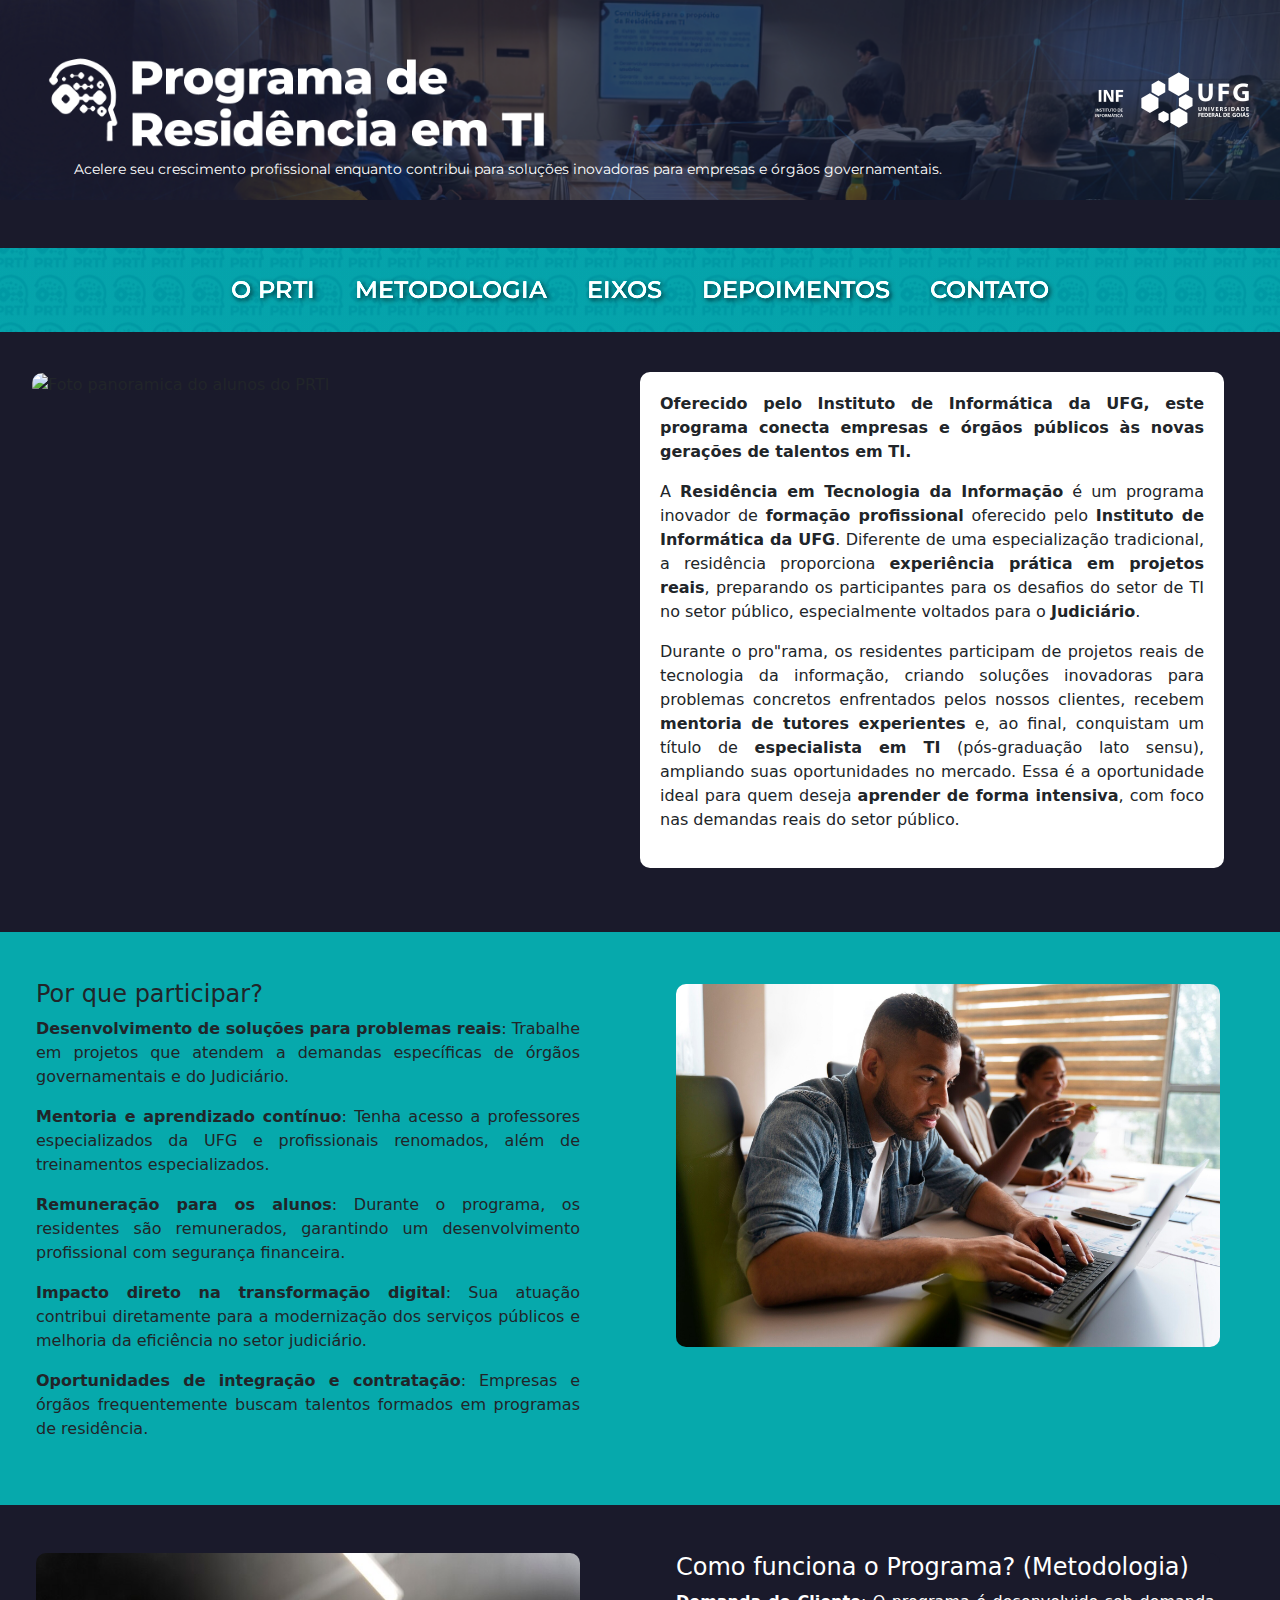
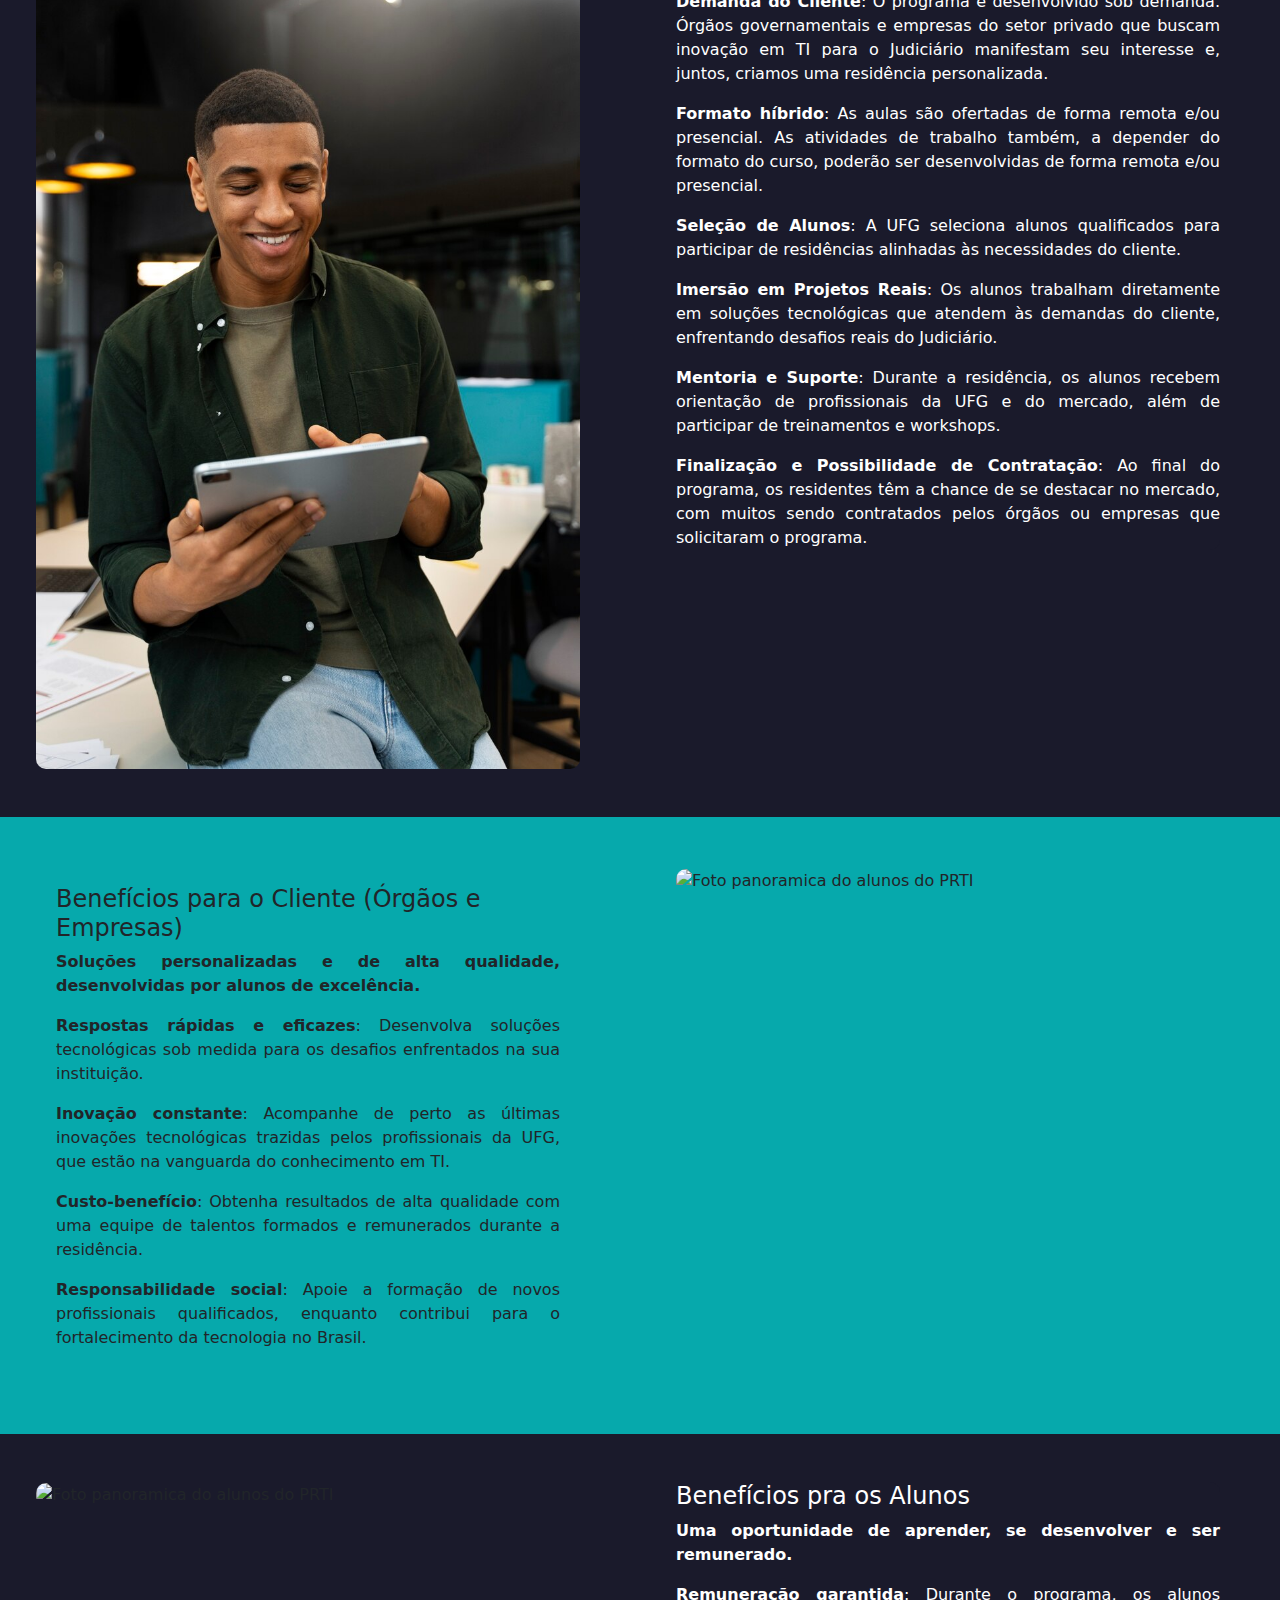
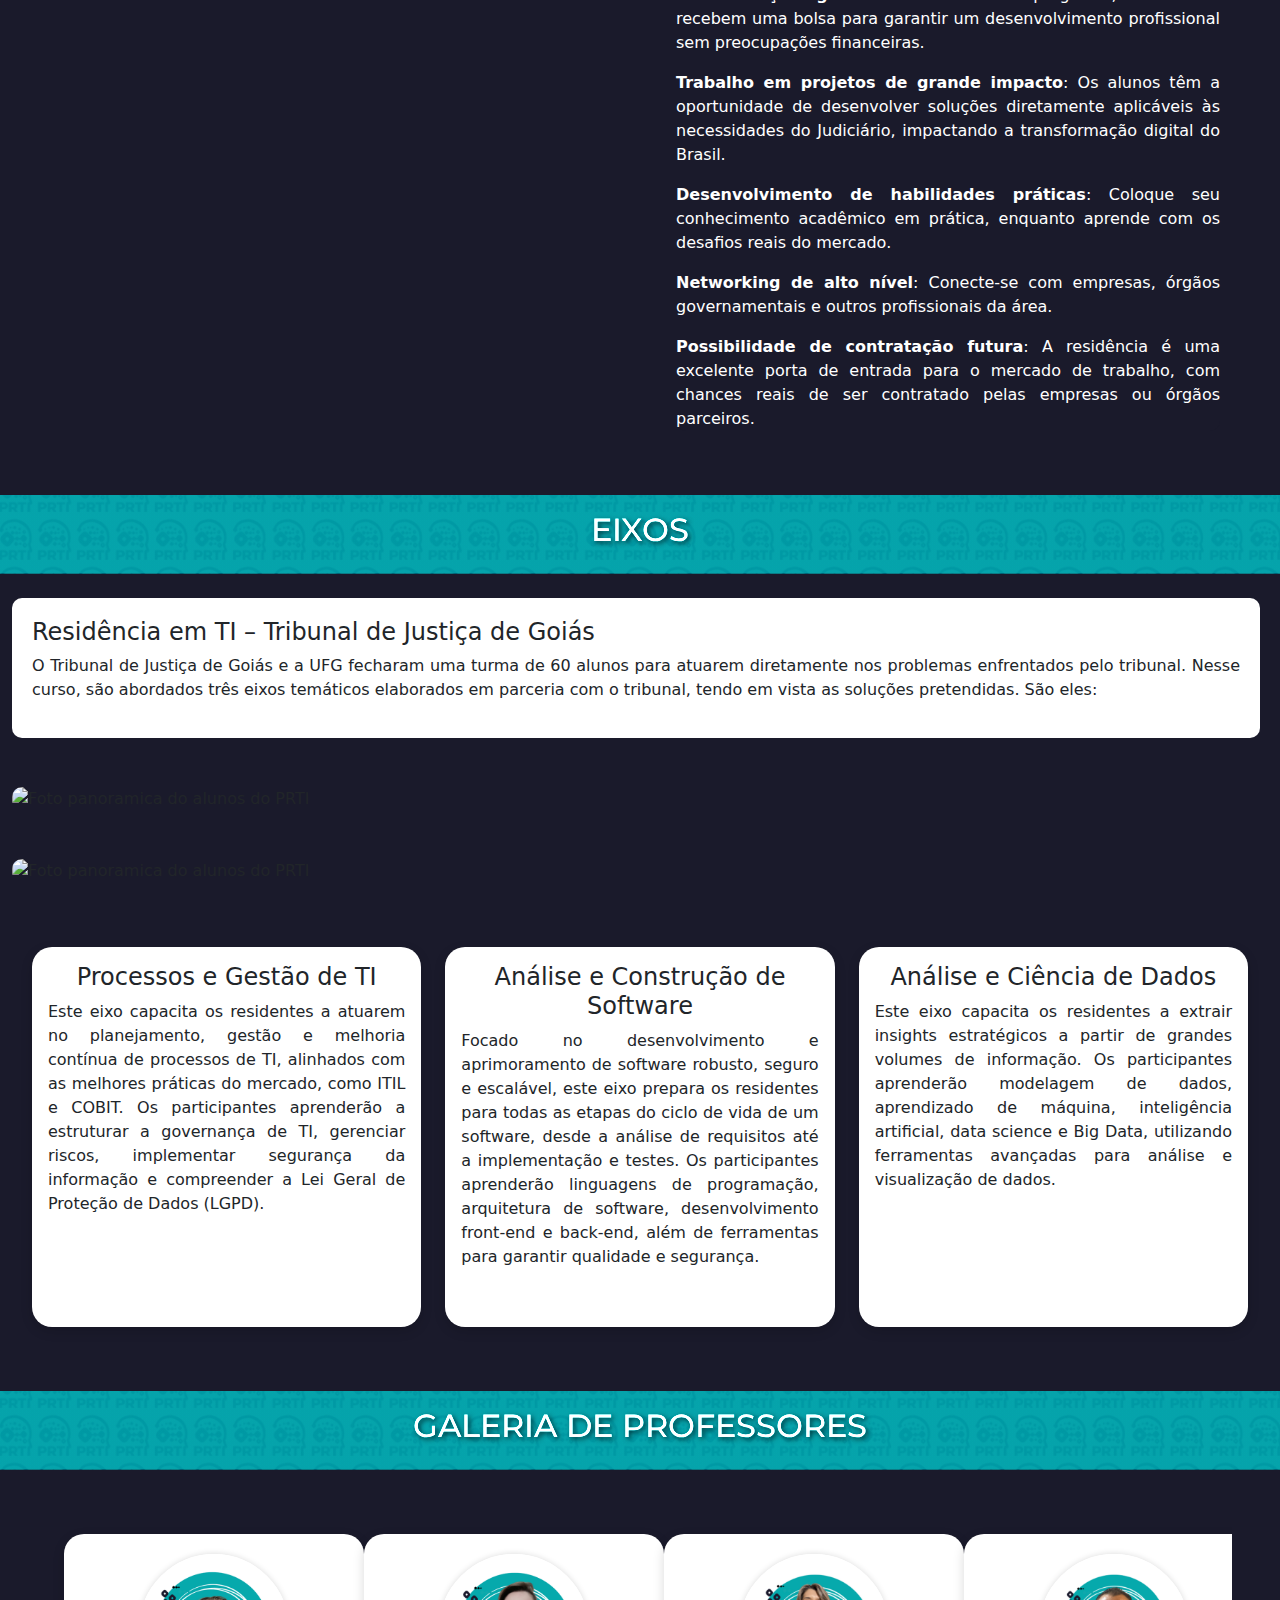
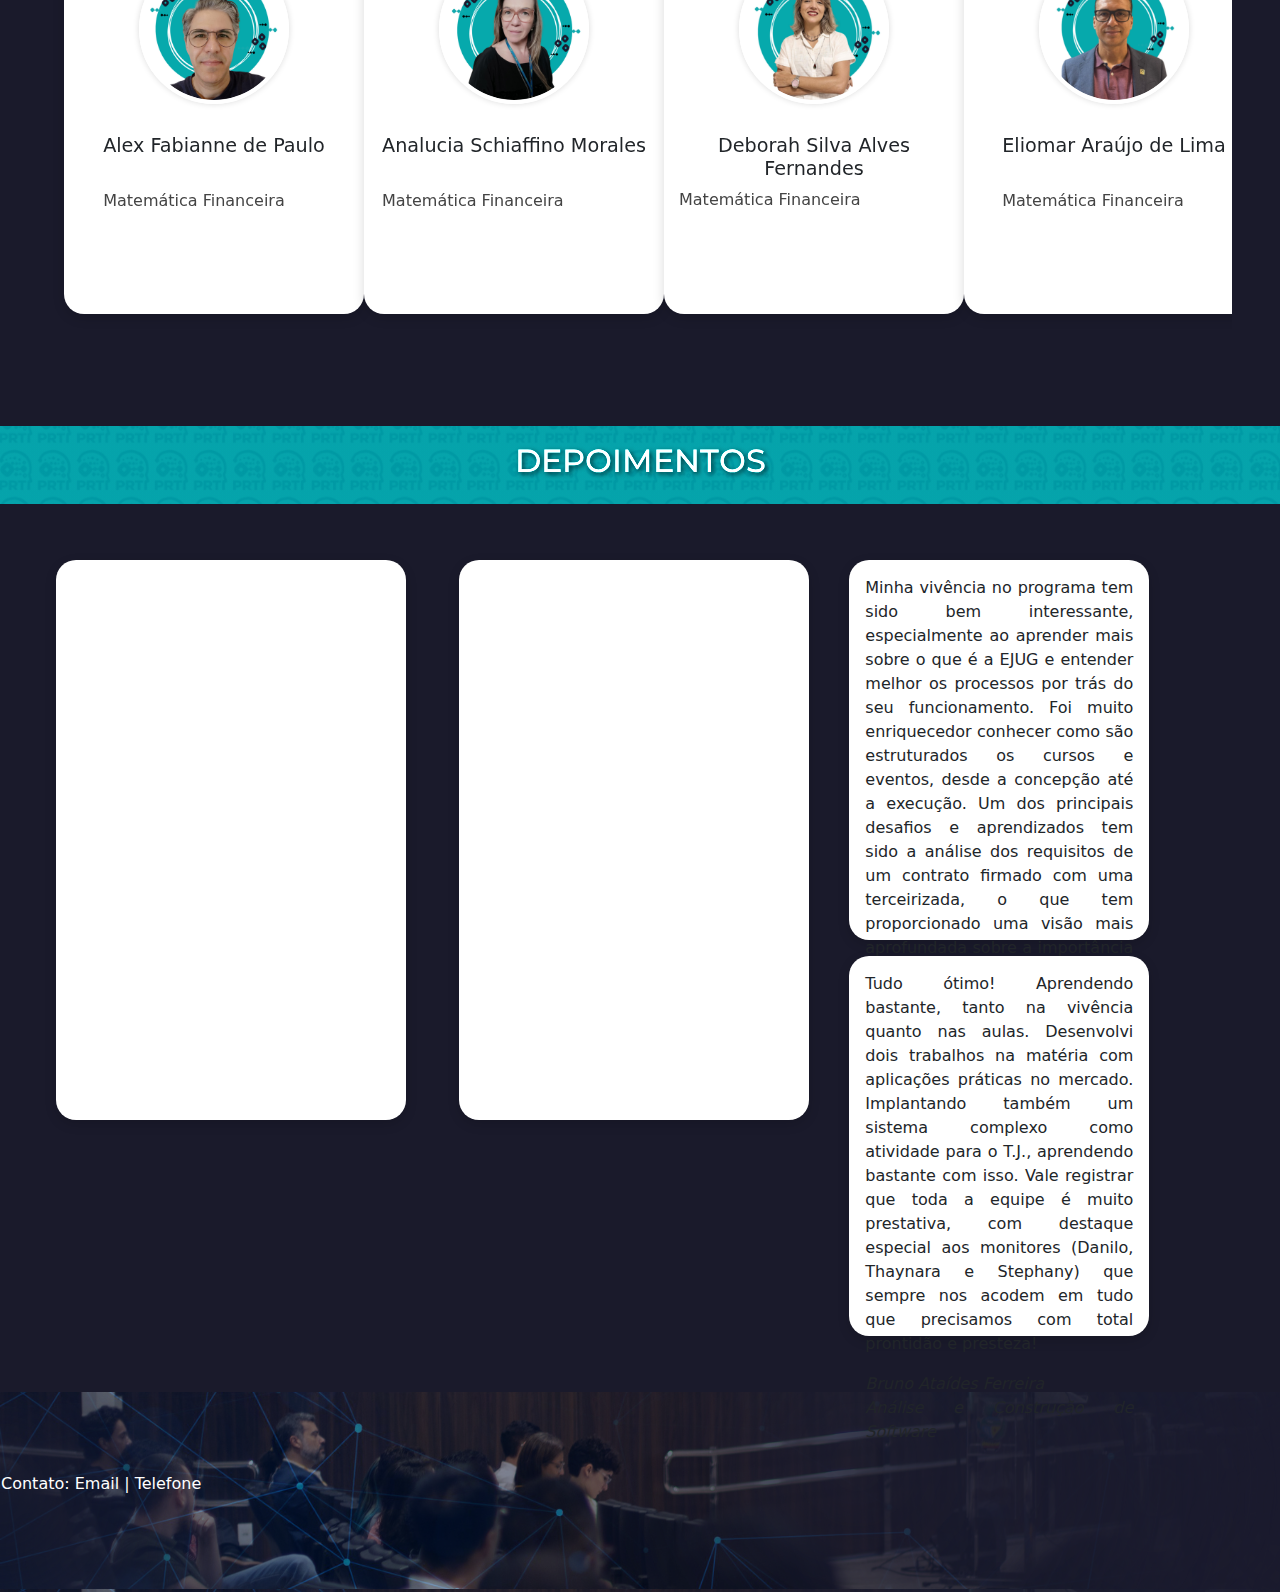
==== commit 5a54ce5f: "Modificado as sessoes das perguntas, aplicado outras cores e outras fotos" ====
--- a/index.html
+++ b/index.html
@@ -60,7 +60,7 @@
             <div class="collapse navbar-collapse" id="navbarNav">
                 <ul class="navbar-nav mx-auto d-flex justify-content-center gap-4">
                     <li class="nav-item"><a class="nav-link nav-custom" href="#sessao1">O PRTI</a></li>
-                    <li class="nav-item"><a class="nav-link nav-custom" href="#metodologia">METODOLOGIA</a></li>
+                    <li class="nav-item"><a class="nav-link nav-custom" href="#porque-participar">METODOLOGIA</a></li>
                     <li class="nav-item"><a class="nav-link nav-custom" href="#eixos">EIXOS</a></li>
                     <li class="nav-item"><a class="nav-link nav-custom" href="#depoimentos">DEPOIMENTOS</a></li>
                     <li class="nav-item"><a class="nav-link nav-custom" href="#contato">CONTATO</a></li>
@@ -77,7 +77,6 @@
             </div>
             <div class="col-md-6 col-sm-12 mt-2">
                 <div style="background-color: white; padding: 20px; border-radius: 10px;">
-                    <h4>O Programa de Residência em TI</h4>
                     <p><strong>Oferecido pelo Instituto de Informática da UFG, este programa conecta empresas e órgãos públicos às novas gerações de talentos em TI.</strong></p>
                     <p>A <strong>Residência em Tecnologia da Informação</strong> é um programa inovador de <strong>formação profissional</strong> oferecido pelo <strong>Instituto de Informática da UFG</strong>. Diferente de uma especialização tradicional, a residência proporciona <strong>experiência prática em projetos reais</strong>, preparando os participantes para os desafios do setor de TI no setor público, especialmente voltados para o <strong>Judiciário</strong>.</p>
                     <p>Durante o pro"rama, os residentes participam de projetos reais de tecnologia da informação, criando soluções inovadoras para problemas concretos enfrentados pelos nossos clientes, recebem <strong>mentoria de tutores experientes</strong> e, ao final, conquistam um título de <strong>especialista em TI</strong> (pós-graduação lato sensu), ampliando suas oportunidades no mercado. Essa é a oportunidade ideal para quem deseja <strong>aprender de forma intensiva</strong>, com foco nas demandas reais do setor público.</p>
@@ -88,8 +87,10 @@
     </section>
 
 
+
+<div style="display: none;">
 <!-- Sessão 2: Perguntas -->
-<section id="perguntas" class="text-center p-5">
+<section id="perguntas" class="text-center p-5" >
     <div class="accordion" id="accordionPerguntas">
         <div class="accordion-item">
             <h2 class="accordion-header" id="headingOne">
@@ -170,117 +171,15 @@
         </div>
     </div>
 </section>
-
-<!-- Sessão do da Isabela das Perguntas -->
-        <div class="carousel-container">
-            <button class="carousel-arrow prev">‹</button>
-
-            <div class="custom-card">
-            <div id="custom-carousel" class="carousel-slides">
-                <!-- Slide 1 -->
-                <div class="carousel-slide active">
-                <h3>Por que Participar?</h3>
-                <ul>
-                    <li>Desenvolvimento de soluções para problemas reais.</li>
-                    <li>Mentoria e aprendizado contínuo com especialistas da UFG e mercado.</li>
-                    <li>Remuneração garantida durante o programa.</li>
-                    <li>Contribuição direta na transformação digital do Judiciário.</li>
-                    <li>Oportunidades de integração e contratação ao final.</li>
-                </ul>
-                </div>
-
-                <!-- Slide 2 -->
-                <div class="carousel-slide">
-                <h3>Como Funciona o Programa?</h3>
-                <ul>
-                    <li>Demanda do cliente define os projetos da residência.</li>
-                    <li>Formato híbrido (presencial e remoto).</li>
-                    <li>Seleção criteriosa de alunos qualificados pela UFG.</li>
-                    <li>Imersão em projetos reais com mentoria ativa.</li>
-                    <li>Possibilidade de contratação ao fim do programa.</li>
-                </ul>
-                </div>
-
-                <!-- Slide 3 -->
-                <div class="carousel-slide">
-                <h3>Benefícios para o Cliente</h3>
-                <ul>
-                    <li>Soluções tecnológicas personalizadas e eficazes.</li>
-                    <li>Acesso às últimas inovações da UFG.</li>
-                    <li>Melhor custo-benefício com equipe remunerada na residência.</li>
-                    <li>Responsabilidade social na formação de novos talentos.</li>
-                </ul>
-                </div>
-
-                <!-- Slide 4 -->
-                <div class="carousel-slide">
-                <h3>Benefícios para os Alunos</h3>
-                <ul>
-                    <li>Aprendizado prático com desafios reais.</li>
-                    <li>Bolsa mensal para segurança financeira.</li>
-                    <li>Participação em projetos de grande impacto.</li>
-                    <li>Desenvolvimento de habilidades técnicas e interpessoais.</li>
-                    <li>Networking com profissionais, empresas e órgãos públicos.</li>
-                    <li>Alta chance de contratação ao final da residência.</li>
-                </ul>
-                </div>
-            </div>
-            </div>
-
-            <button class="carousel-arrow next">›</button>
-        </div>
-
-        <script>
-            const slides = document.querySelectorAll('.carousel-slide');
-            const prevBtn = document.querySelector('.carousel-arrow.prev');
-            const nextBtn = document.querySelector('.carousel-arrow.next');
-        
-            let current = 0;
-        
-            function showSlide(index) {
-              slides.forEach((slide, i) => {
-                slide.classList.remove('active');
-                slide.style.zIndex = i === index ? 1 : 0;
-              });
-              slides[index].classList.add('active');
-              adjustCardHeight();
-            }
-        
-            prevBtn.addEventListener('click', () => {
-              current = (current - 1 + slides.length) % slides.length;
-              showSlide(current);
-            });
-        
-            nextBtn.addEventListener('click', () => {
-              current = (current + 1) % slides.length;
-              showSlide(current);
-            });
-        
-            function adjustCardHeight() {
-              const card = document.querySelector('.custom-card');
-              const activeSlide = slides[current];
-              requestAnimationFrame(() => {
-                card.style.height = activeSlide.offsetHeight + 80 + 'px';
-              });
-            }
-        
-            window.addEventListener('load', adjustCardHeight);
-            window.addEventListener('resize', adjustCardHeight);
-          </script>
-
-
-
-
-
-
-
-<!-- <div style="display: none;"> -->
+</div>
+
+
 
  <!-- Sessão 3: POR QUE PARTICIPAR? -->
- <section id="porque-participar" class="d-flex align-items-center" style="background-color: rgb(41, 139, 225);">
+ <section id="porque-participar" class="d-flex align-items-center my-5" style="background-color: rgba(6, 169, 172);">
     <div class="row w-100">
-        <div class="col-lg-6 col-md-6 col-sm-12 mt-1 p-5">
-            <div style="padding: 20px; border-radius: 10px;">
+        <div class="col-lg-6 col-md-6 col-sm-12 px-5 py-5">
+            <div style="border-radius: 10px;">
                 <h4>Por que participar?</h4>
                     <p><strong>Desenvolvimento de soluções para problemas reais</strong>: Trabalhe em projetos que atendem a demandas específicas de órgãos governamentais e do Judiciário.</p>
                     <p><strong>Mentoria e aprendizado contínuo</strong>: Tenha acesso a professores especializados da UFG e profissionais renomados, além de treinamentos especializados.</p>
@@ -290,19 +189,19 @@
             </div>
         </div>
         <div class="col-lg-6 col-md-6 col-smd-12 mt-1 p-5">
-            <img src="img/FOTO.jpg" style="border-radius: 10px;" class="img-fluid w-100" alt="Foto panoramica do alunos do PRTI">
+            <img src="img/aluno2.jpg" style="border-radius: 10px;" class="img-fluid " alt="Foto panoramica do alunos do PRTI">
         </div>
     </div>
 </section>
 
 <!-- Sessão 3: COMO FUNCIONA O PROGRAMA -->
-<section id="metodologia" class="d-flex align-items-center">
+<section id="metodologia" class="d-flex align-items-center my-5">
     <div class="row w-100">
-        <div class="col-lg-6 col-md-6 col-smd-12 mt-1 p-5">
-            <img src="img/FOTO.jpg" style="border-radius: 10px;" class="img-fluid w-100" alt="Foto panoramica do alunos do PRTI">
-        </div>
-        <div class="col-lg-6 col-md-6 col-sm-12 mt-1 p-5">
-            <div style="background-color: white; padding: 20px; border-radius: 10px;">
+        <div class="col-lg-6 col-md-6 col-smd-12 px-5">
+            <img src="img/aluno.jpg" style="border-radius: 10px;" class="img-fluid" alt="Foto panoramica do alunos do PRTI">
+        </div>
+        <div class="col-lg-6 col-md-6 col-sm-12 px-5">
+            <div style="background-color:  #1a1a2b; color: white; border-radius: 10px;">
                 <h4>Como funciona o Programa? (Metodologia)</h4>
                 <p><strong>Demanda do Cliente</strong>: O programa é desenvolvido sob demanda. Órgãos governamentais e empresas do setor privado que buscam inovação em TI para o Judiciário manifestam seu interesse e, juntos, criamos uma residência personalizada.</p>
                 <p><strong>Formato híbrido</strong>: As aulas são ofertadas de forma remota e/ou presencial. As atividades de trabalho também, a depender do formato do curso, poderão ser desenvolvidas de forma remota e/ou presencial.</p>
@@ -316,10 +215,10 @@
 </section>
 
 <!-- Sessão 3: BENEFICIOS -->
-<section id="porque-participar" class="d-flex align-items-center">
+<section id="porque-participar" class="d-flex align-items-center my-5" style="background-color: rgba(6, 169, 172);"">
     <div class="row w-100">
-        <div class="col-lg-6 col-md-6 col-sm-12 mt-1 p-5">
-            <div style="background-color: white; padding: 20px; border-radius: 10px;">
+        <div class="col-lg-6 col-md-6 col-sm-12 px-5 py-5">
+            <div style="padding: 20px; border-radius: 10px;">
                 <h4>Benefícios para o Cliente (Órgãos e Empresas)</h4>
                 <p><strong>Soluções personalizadas e de alta qualidade, desenvolvidas por alunos de excelência.</strong></p>
                 <p><strong>Respostas rápidas e eficazes</strong>: Desenvolva soluções tecnológicas sob medida para os desafios enfrentados na sua instituição.</p>
@@ -335,13 +234,13 @@
 </section>
 
 <!-- Sessão 3: BENEFÍCIOS PARA OS ALUNOS -->
-<section id="como-funciona" class="d-flex align-items-center">
+<section id="como-funciona" class="d-flex align-items-center my-5">
     <div class="row w-100">
-        <div class="col-lg-6 col-md-6 col-smd-12 mt-1 p-5">
+        <div class="col-lg-6 col-md-6 col-smd-12 px-5">
             <img src="img/FOTO.jpg" style="border-radius: 10px;" class="img-fluid w-100" alt="Foto panoramica do alunos do PRTI">
         </div>
-        <div class="col-lg-6 col-md-6 col-sm-12 mt-1 p-5">
-            <div style="background-color: white; padding: 20px; border-radius: 10px;">
+        <div class="col-lg-6 col-md-6 col-sm-12 px-5">
+            <div style="background-color:  #1a1a2b; color: white; border-radius: 10px;">
                 <h4>Benefícios pra os Alunos</h4>
                 <p><strong>Uma oportunidade de aprender, se desenvolver e ser remunerado.</strong></p>
                 <p><strong>Remuneração garantida</strong>: Durante o programa, os alunos recebem uma bolsa para garantir um desenvolvimento profissional sem preocupações financeiras.</p>
@@ -353,8 +252,6 @@
         </div>
     </div>
 </section>
-
-</div>
 
     
     <!-- Sessão 2: Eixos -->
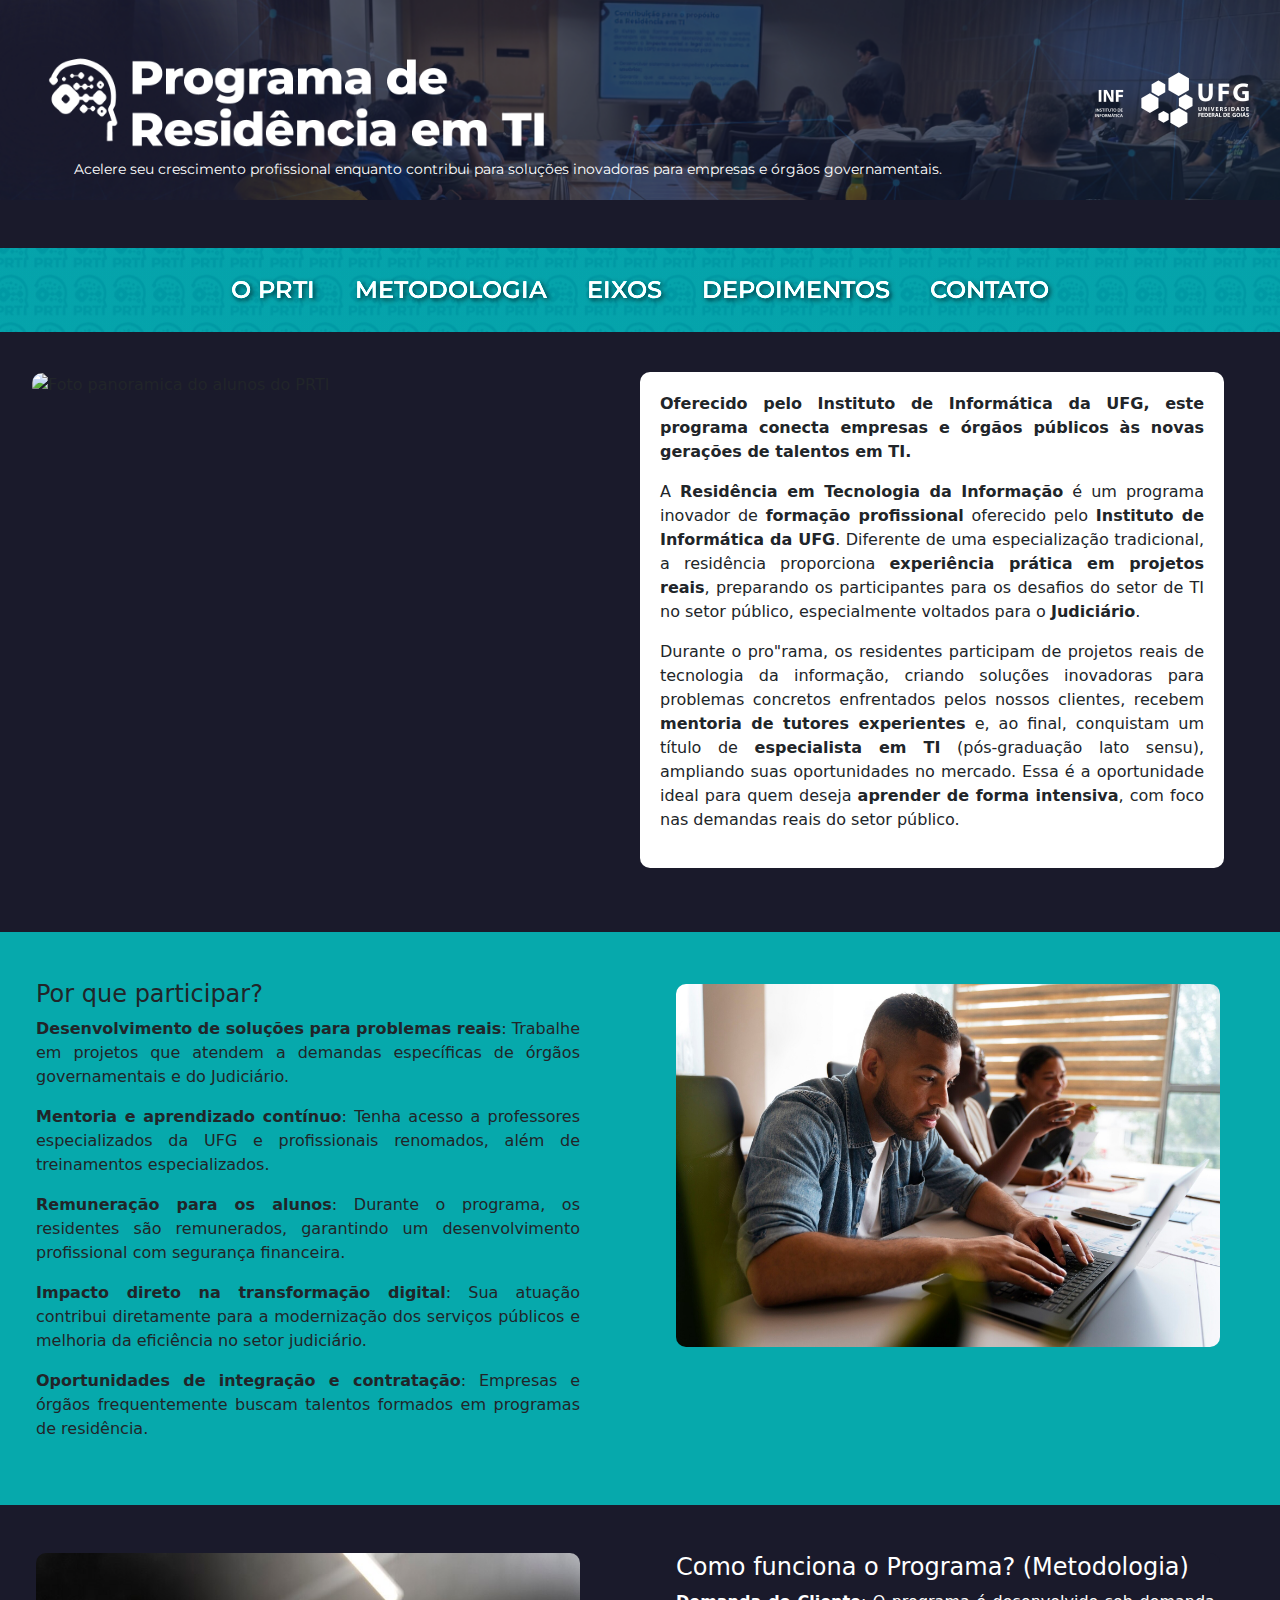
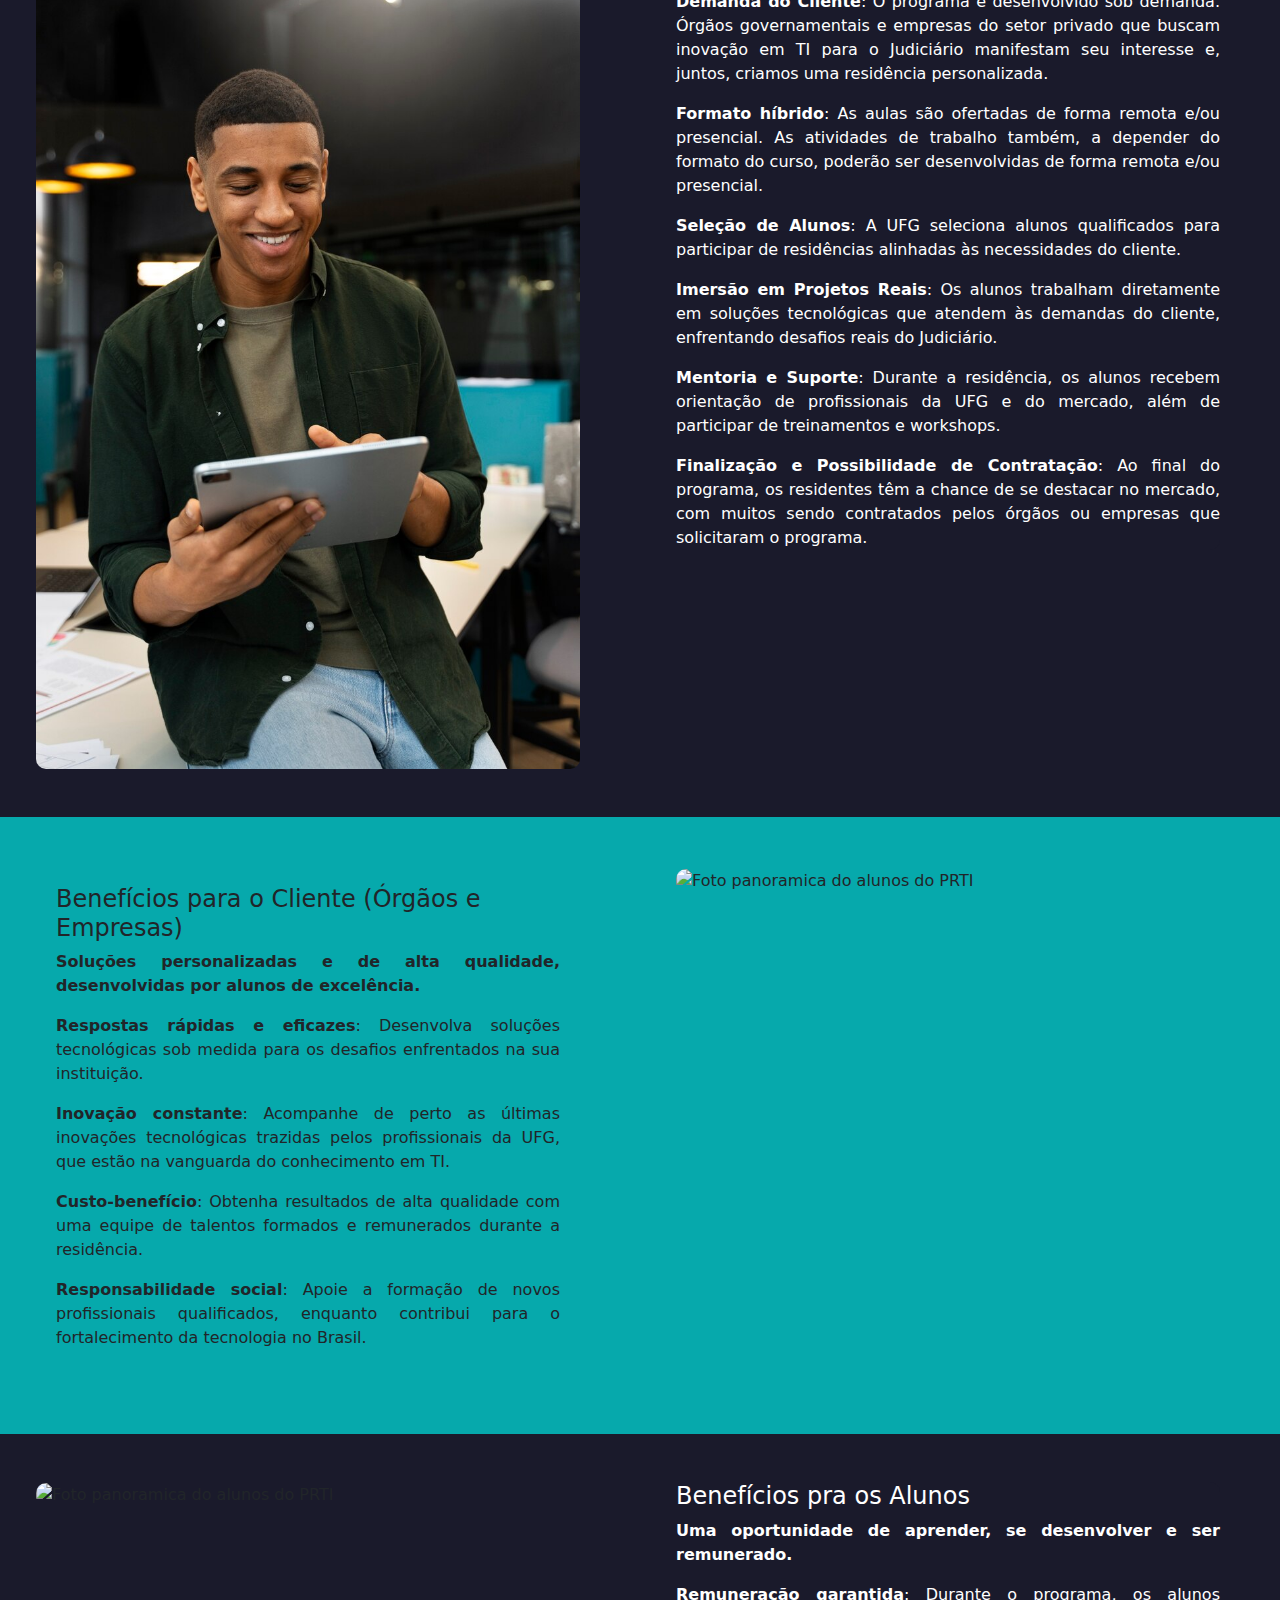
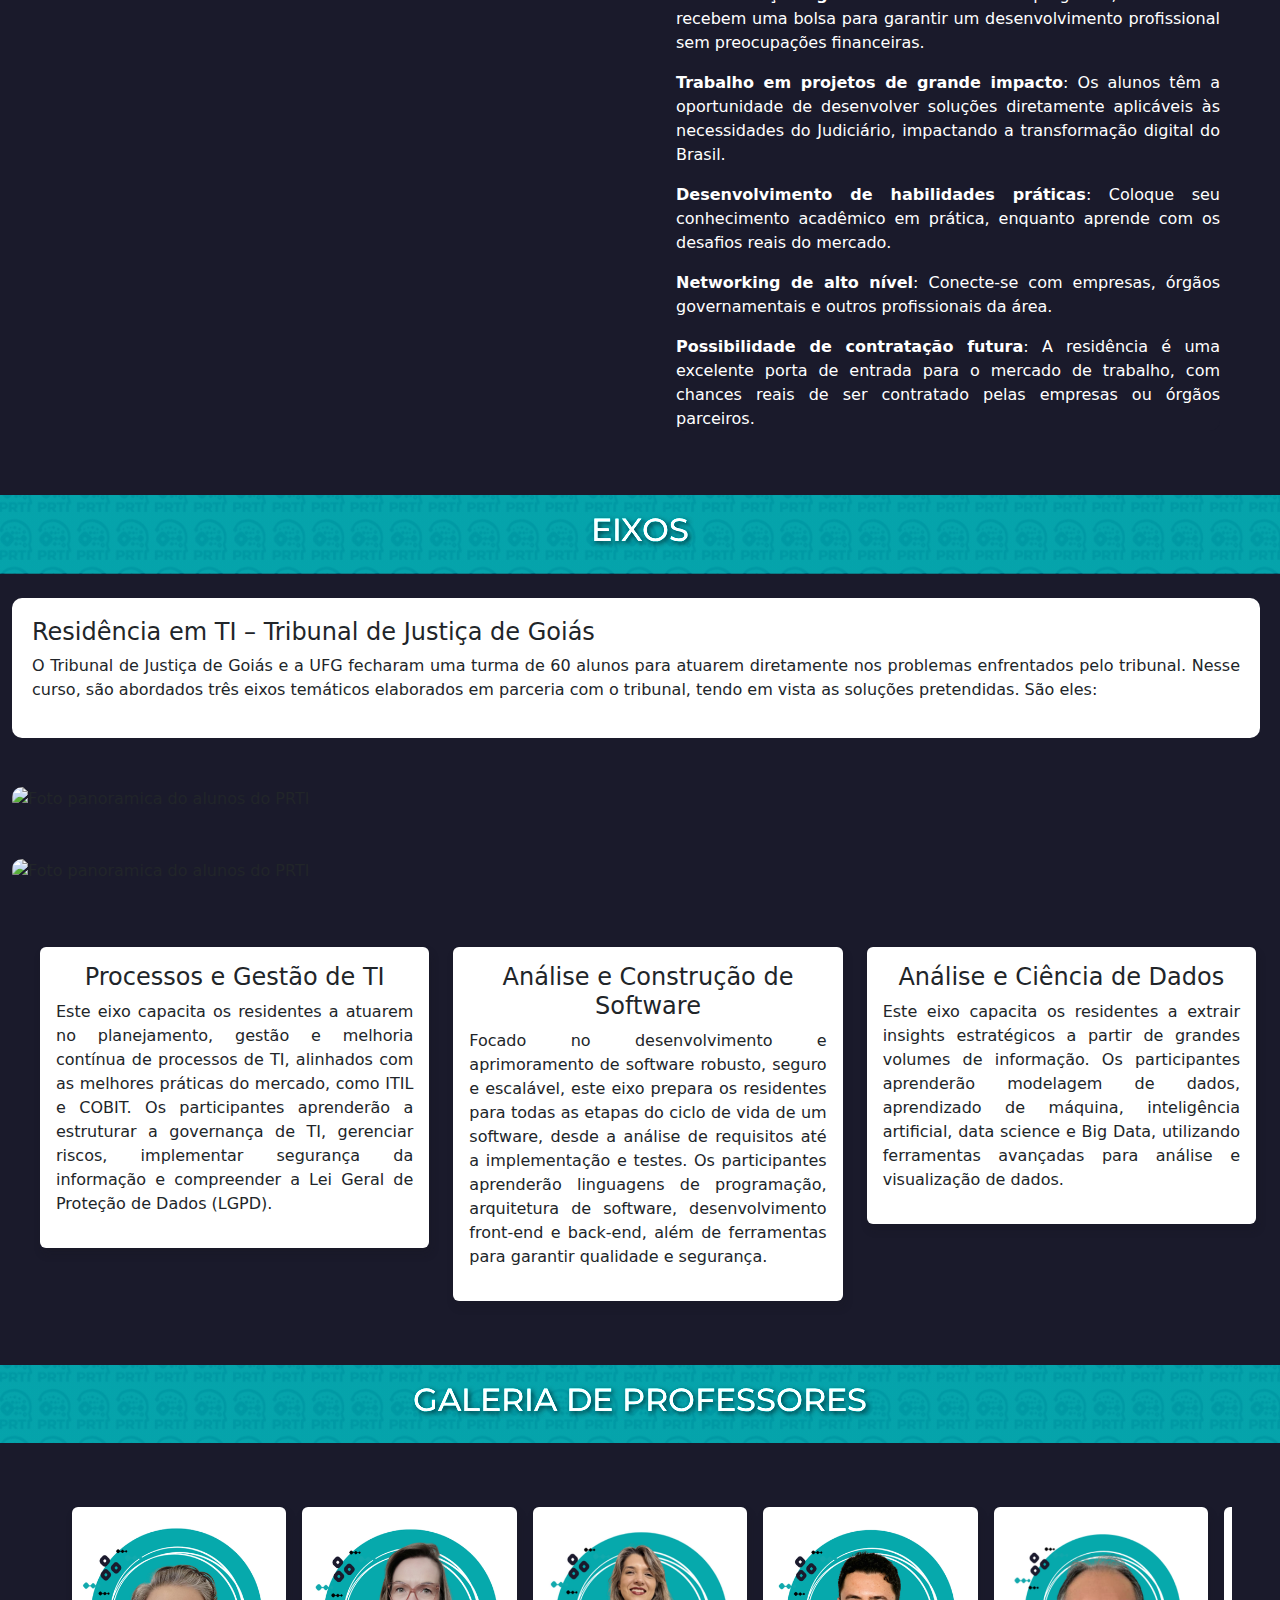
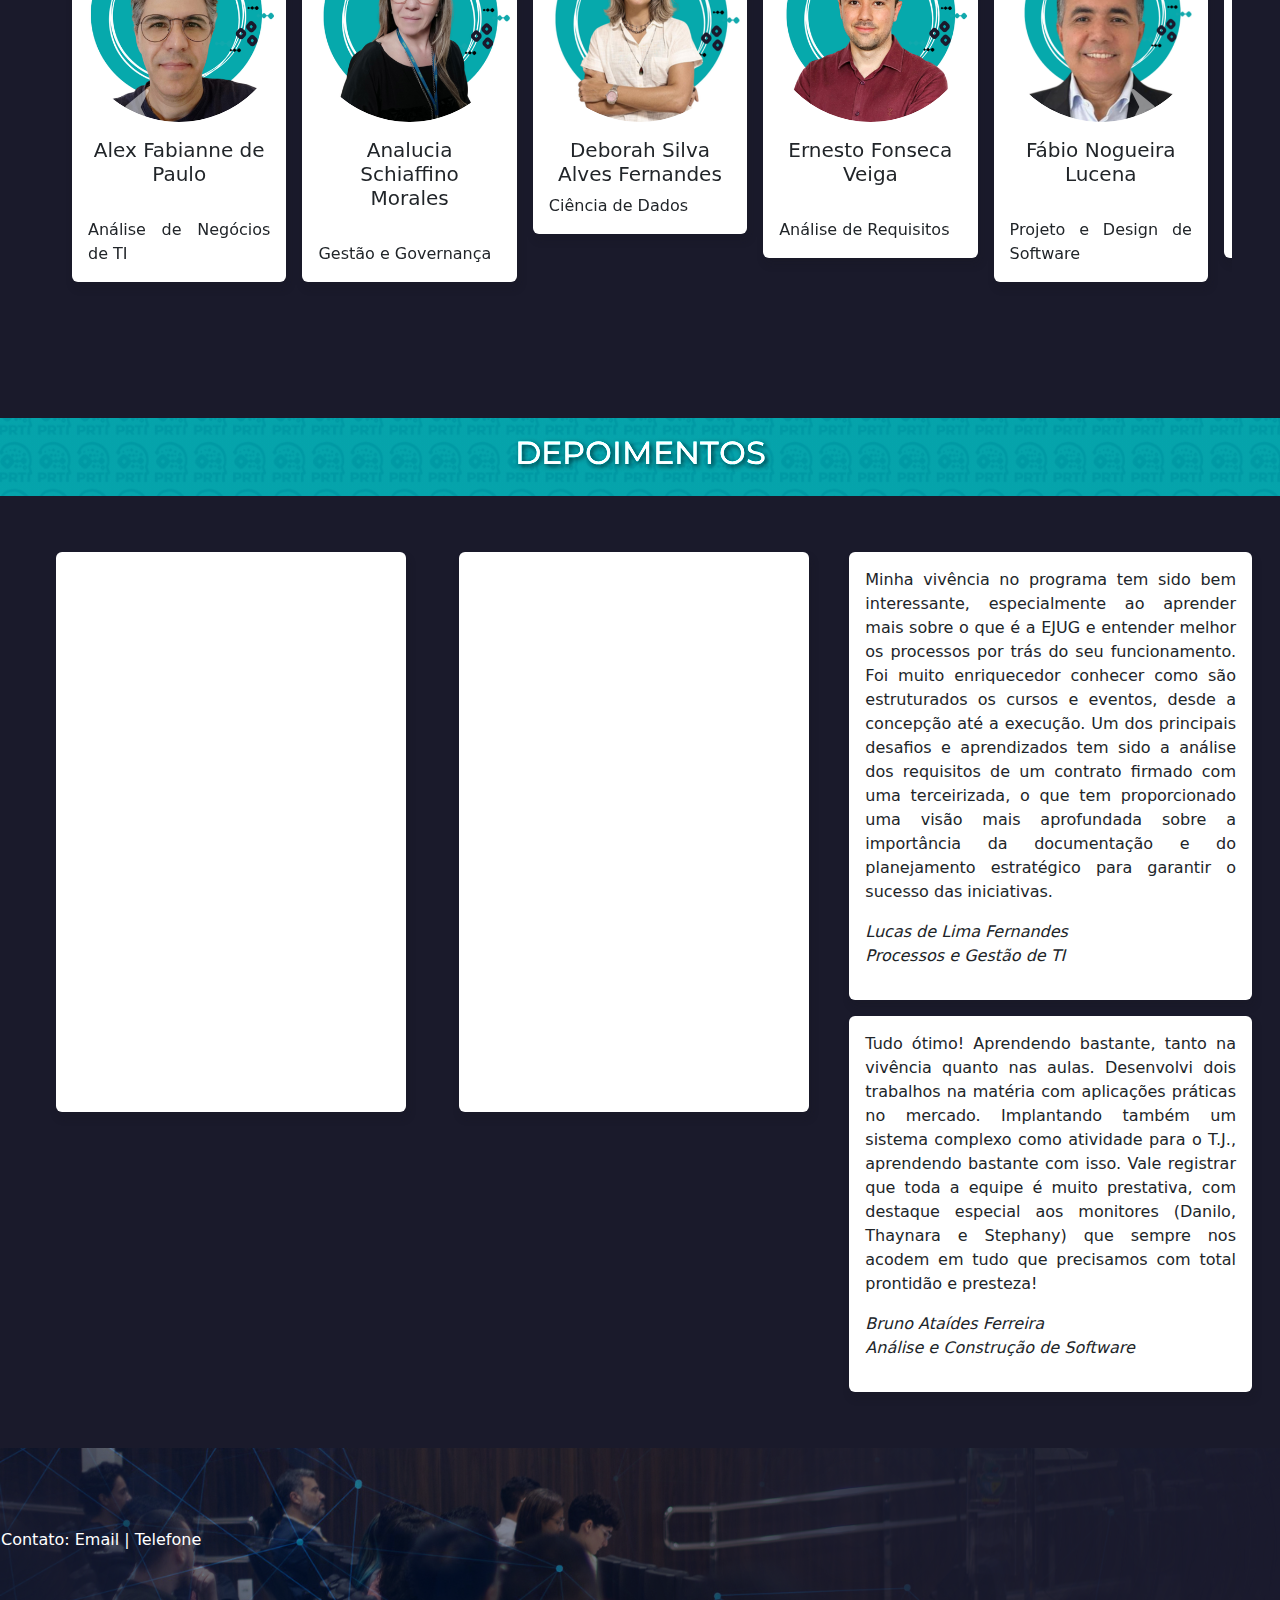
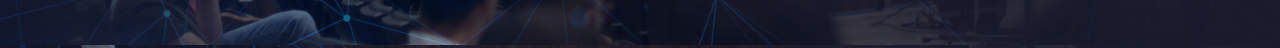
==== commit 75d503d5: "Incluido o nome das disciplinas de cada docentes." ====
--- a/index.html
+++ b/index.html
@@ -342,7 +342,7 @@
                         <div class="card-body">
                             <h5 class="card-title">Alex Fabianne de Paulo</h5>
                             <br>
-                            <p class="card-text">Matemática Financeira</p>
+                            <p class="card-text">Análise de Negócios de TI</p>
                             <!-- <a href="#" class="btn btn-primary">Go somewhere</a> -->
                         </div>
                     </div>
@@ -350,12 +350,12 @@
               <div class="carousel-item">
                 <div class="card">
                     <div class="img-wapper">
-                        <img src="img/prof/Analucia-Schiaffino-Morales.png" class="d-block w-100" alt="...">
+                        <img src="img/prof/Analucia-Schiaffino-Morales.png" class="d-block w-100" alt="Analucia Schiaffino Morales">
                     </div>
                     <div class="card-body">
                         <h5 class="card-title">Analucia Schiaffino Morales</h5>
                         <br>
-                        <p class="card-text">Matemática Financeira</p>
+                        <p class="card-text">Gestão e Governança</p>
                         <!-- <a href="#" class="btn btn-primary">Go somewhere</a> -->
                     </div>
                 </div>
@@ -363,37 +363,24 @@
               <div class="carousel-item">
                 <div class="card">
                     <div class="img-wapper">
-                        <img src="img/prof/Deborah-Silva-Alves-Fernandes.png" class="d-block w-100" alt="...">
+                        <img src="img/prof/Deborah-Silva-Alves-Fernandes.png" class="d-block w-100" alt="Deborah Silva Alves Fernandes">
                     </div>
                     <div class="card-body">
                         <h5 class="card-title">Deborah Silva Alves Fernandes</h5>                        
-                        <p class="card-text">Matemática Financeira</p>
-                        <!-- <a href="#" class="btn btn-primary">Go somewhere</a> -->
-                    </div>
-                </div>
-              </div>
-              <div class="carousel-item">
-                <div class="card">
-                    <div class="img-wapper">
-                        <img src="img/prof/Eliomar-Araujo.png" class="d-block w-100" alt="...">
-                    </div>
-                    <div class="card-body">
-                        <h5 class="card-title">Eliomar Araújo de Lima</h5>
-                        <br>
-                        <p class="card-text">Matemática Financeira</p>
-                        <!-- <a href="#" class="btn btn-primary">Go somewhere</a> -->
-                    </div>
-                </div>
-              </div>
-              <div class="carousel-item">
-                <div class="card">
-                    <div class="img-wapper">
-                        <img src="img/prof/Ernesto-Fonseca-Veiga.png" class="d-block w-100" alt="...">
+                        <p class="card-text">Ciência de Dados</p>
+                        <!-- <a href="#" class="btn btn-primary">Go somewhere</a> -->
+                    </div>
+                </div>
+              </div>
+              <div class="carousel-item">
+                <div class="card">
+                    <div class="img-wapper">
+                        <img src="img/prof/Ernesto-Fonseca-Veiga.png" class="d-block w-100" alt="Ernesto Fonseca Veiga">
                     </div>
                     <div class="card-body">
                         <h5 class="card-title">Ernesto Fonseca Veiga</h5>
                         <br>
-                        <p class="card-text">Matemática Financeira</p>
+                        <p class="card-text">Análise de Requisitos</p>
                         <!-- <a href="#" class="btn btn-primary">Go somewhere</a> -->
                     </div>
                 </div>
@@ -406,7 +393,7 @@
                     <div class="card-body">
                         <h5 class="card-title">Fábio Nogueira Lucena</h5>
                         <br>
-                        <p class="card-text">Matemática Financeira</p>
+                        <p class="card-text">Projeto e Design de Software</p>
                         <!-- <a href="#" class="btn btn-primary">Go somewhere</a> -->
                     </div>
                 </div>
@@ -419,7 +406,20 @@
                     <div class="card-body">
                         <h5 class="card-title">Francisco Calaça Xavier</h5>
                         <br>
-                        <p class="card-text">Matemática Financeira</p>
+                        <p class="card-text">Gestão de Dados</p>
+                        <!-- <a href="#" class="btn btn-primary">Go somewhere</a> -->
+                    </div>
+                </div>
+              </div>
+              <div class="carousel-item">
+                <div class="card">
+                    <div class="img-wapper">
+                        <img src="img/prof/Francisco-Calaca-Xavier.png" class="d-block w-100" alt="Gustavo Luiz Fernandes de Morais">
+                    </div>
+                    <div class="card-body">
+                        <h5 class="card-title">Gustavo Luiz Fernandes de Morais</h5>
+                        <br>
+                        <p class="card-text">Análise de Segurança da Informação</p>
                         <!-- <a href="#" class="btn btn-primary">Go somewhere</a> -->
                     </div>
                 </div>
@@ -432,7 +432,20 @@
                     <div class="card-body">
                         <h5 class="card-title">Leonardo Afonso Amorin</h5>
                         <br>
-                        <p class="card-text">Matemática Financeira</p>
+                        <p class="card-text">Administrador de Banco de Dados (DBA)</p>
+                        <!-- <a href="#" class="btn btn-primary">Go somewhere</a> -->
+                    </div>
+                </div>
+              </div>
+              <div class="carousel-item">
+                <div class="card">
+                    <div class="img-wapper">
+                        <img src="img/prof/Marcelo-Castro.png" class="d-block w-100" alt="Leonardo Antônio Alves">
+                    </div>
+                    <div class="card-body">
+                        <h5 class="card-title">Leonardo Antônio Alves</h5>
+                        <br>
+                        <p class="card-text">Especialista em Automação</p>
                         <!-- <a href="#" class="btn btn-primary">Go somewhere</a> -->
                     </div>
                 </div>
@@ -445,7 +458,7 @@
                     <div class="card-body">
                         <h5 class="card-title">Marcelo Castro</h5>
                         <br>
-                        <p class="card-text">Matemática Financeira</p>
+                        <p class="card-text">Análise de Sistemas operacionais e Middleware</p>
                         <!-- <a href="#" class="btn btn-primary">Go somewhere</a> -->
                     </div>
                 </div>
@@ -458,7 +471,20 @@
                     <div class="card-body">
                         <h5 class="card-title">Nivaldo Pereira de Morais Júnior</h5>
                         <br>
-                        <p class="card-text">Matemática Financeira</p>
+                        <p class="card-text">Introdução à Gestão de Processos</p>
+                        <!-- <a href="#" class="btn btn-primary">Go somewhere</a> -->
+                    </div>
+                </div>
+              </div>
+              <div class="carousel-item">
+                <div class="card">
+                    <div class="img-wapper">
+                        <img src="img/prof/Nivaldo-Pereira-Morais-Junior.png" class="d-block w-100" alt="Nadia Felix Felipe da Silva">
+                    </div>
+                    <div class="card-body">
+                        <h5 class="card-title">Nadia Felix Felipe da Silva </h5>
+                        <br>
+                        <p class="card-text">Introdução à Programação</p>
                         <!-- <a href="#" class="btn btn-primary">Go somewhere</a> -->
                     </div>
                 </div>
@@ -471,37 +497,11 @@
                     <div class="card-body">
                         <h5 class="card-title">Otávio Calaça Xavier</h5>
                         <br>
-                        <p class="card-text">Matemática Financeira</p>
-                        <!-- <a href="#" class="btn btn-primary">Go somewhere</a> -->
-                    </div>
-                </div>
-              </div>
-              <div class="carousel-item">
-                <div class="card">
-                    <div class="img-wapper">
-                        <img src="img/prof/Nivaldo-Pereira-Morais-Junior.png" class="d-block w-100" alt="Nivaldo Pereira de Morais Júnio">
-                    </div>
-                    <div class="card-body">
-                        <h5 class="card-title">Nivaldo Pereira de Morais Júnior</h5>
-                        <br>
-                        <p class="card-text">Matemática Financeira</p>
-                        <!-- <a href="#" class="btn btn-primary">Go somewhere</a> -->
-                    </div>
-                </div>
-              </div>
-              <div class="carousel-item">
-                <div class="card">
-                  <div class="img-wapper">
-                    <img src="img/prof/Otavio-Calaça-Xavier.png" class="d-block w-100" alt="Otavio Calaça Xavier">
-                  </div>
-                  <div class="card-body">
-                    <h5 class="card-title">Otavio Calaça Xavier</h5>
-                    <br>
-                    <p class="card-text">Matemática Financeira</p>
-                  </div>
-                </div>
-              </div>
-              
+                        <p class="card-text">Aprendizado de Máquina</p>
+                        <!-- <a href="#" class="btn btn-primary">Go somewhere</a> -->
+                    </div>
+                </div>
+              </div>
               <div class="carousel-item">
                 <div class="card">
                   <div class="img-wapper">
@@ -510,12 +510,11 @@
                   <div class="card-body">
                     <h5 class="card-title">Reinaldo Souza Junior</h5>
                     <br>
-                    <p class="card-text">Matemática Financeira</p>
-                  </div>
-                </div>
-              </div>
-              
-              <div class="carousel-item">
+                    <p class="card-text">Desenvolvedor Front-end</p>
+                  </div>
+                </div>
+              </div>
+               <div class="carousel-item">
                 <div class="card">
                   <div class="img-wapper">
                     <img src="img/prof/Savio-Salvarino-Teles-Oliveira.png" class="d-block w-100" alt="Savio Salvarino Teles Oliveira">
@@ -523,20 +522,19 @@
                   <div class="card-body">
                     <h5 class="card-title">Savio Salvarino Teles Oliveira</h5>
                     <br>
-                    <p class="card-text">Matemática Financeira</p>
-                  </div>
-                </div>
-              </div>
-              
+                    <p class="card-text">Introdução à Banco de dados</p>
+                  </div>
+                </div>
+              </div>
               <div class="carousel-item">
                 <div class="card">
                   <div class="img-wapper">
-                    <img src="img/prof/Sergio-Teixeira-de-Carvalho.png" class="d-block w-100" alt="Sergio Teixeira de Carvalho">
+                    <img src="img/prof/Sergio-Teixeira-de-Carvalho.png" class="d-block w-100" alt="Sérgio Teixeira de Carvalho">
                   </div>
                   <div class="card-body">
-                    <h5 class="card-title">Sergio Teixeira de Carvalho</h5>
+                    <h5 class="card-title">Sérgio Teixeira de Carvalho</h5>
                     <br>
-                    <p class="card-text">Matemática Financeira</p>
+                    <p class="card-text">Análise de Data Warehouse</p>
                   </div>
                 </div>
               </div>
@@ -549,7 +547,7 @@
                   <div class="card-body">
                     <h5 class="card-title">Sofia Larissa Costa Paiva</h5>
                     <br>
-                    <p class="card-text">Matemática Financeira</p>
+                    <p class="card-text">Desenvolvedor Back-end</p>
                   </div>
                 </div>
               </div>
@@ -562,7 +560,7 @@
                   <div class="card-body">
                     <h5 class="card-title">Tyago Cruz</h5>
                     <br>
-                    <p class="card-text">Matemática Financeira</p>
+                    <p class="card-text">Introdução à LGPD e Ética</p>
                   </div>
                 </div>
               </div>
@@ -575,7 +573,7 @@
                   <div class="card-body">
                     <h5 class="card-title">Vitor Luiz Ramos Barbosa</h5>
                     <br>
-                    <p class="card-text">Matemática Financeira</p>
+                    <p class="card-text">Análise de Riscos de TI</p>
                   </div>
                 </div>
               </div>
--- a/css/style.css
+++ b/css/style.css
@@ -245,174 +245,3 @@
     color: black;
   }
   
-
-  
-  /* Estilo único para o carrossel com o id 'meuCarrossel' */
-#carouselExampleSlidesOnly {
-  background-color: #f0f0f0; /* Cor de fundo para o carrossel */
-  padding: 20px; /* Espaçamento interno */
-  border-radius: 10px; /* Bordas arredondadas */
-}
-
-#carouselExampleSlidesOnly .carousel-inner {
-  border: 2px solid #ccc; /* Borda interna do carrossel */
-  border-radius: 10px; /* Arredondar as bordas internas */
-  overflow: hidden; /* Evitar que a imagem ultrapasse os limites */
-}
-
-#carouselExampleSlidesOnly .carousel-item img {
-  border-radius: 5px; /* Arredondar as bordas das imagens */
-  transition: transf	orm 0.5s ease; /* Adicionar transição suave ao zoom das imagens */
-}
-
-#carouselExampleSlidesOnly .carousel-item:hover img {
-  transform: scale(1.1); /* Aplicar zoom ao passar o mouse */
-}
-
-#carouselExampleSlidesOnly .carousel-control-prev-icon, #carouselExampleSlidesOnly .carousel-control-next-icon {
-  background-color: #007bff; /* Cor personalizada para as setas de navegação */
-}
-
-/* Se quiser mudar a cor do texto para o botão de navegação */
-#carouselExampleSlidesOnly .carousel-control-prev, #carouselExampleSlidesOnly .carousel-control-next {
-  background-color: rgba(0, 0, 0, 0.5); /* Fundo semi-transparente */
-  border-radius: 50%; /* Tornar os botões redondos */
-}
-
-/* Especificação do tamanho da imagem para cada tipo de tela */
-@media (max-width: 768px) {
-  #carouselExampleSlidesOnly .carousel-item img {
-    width: 100%; /* Garantir que a imagem ocupe toda a largura da tela em dispositivos menores */
-  }
-}
-
-
-
-/* ==== AJUSTES PARA CARROSSEL COM 1 ITEM POR VEZ ==== */
-
-.carousel-container {
-  display: flex;
-  justify-content: center;
-  align-items: center;
-  min-height: 400px; /* você pode ajustar conforme o conteúdo */
-  gap: 30px;
-  margin: 40px auto; /* controla espaço externo acima e abaixo */
-}
-
-
-.custom-card {
-  background-color: white;
-  border-radius: 20px;
-  padding: 40px 30px;
-  box-shadow: 0 0 20px rgba(0,0,0,0.2);
-  max-width: 700px;
-  width: 100%;
-  text-align: center;
-  transition: height 0.3s ease;
-  overflow: hidden;
-}
-
-.carousel-slides {
-  position: relative;
-  perspective: 1000px;
-}
-
-.carousel-slide {
-  backface-visibility: hidden;
-  opacity: 0;
-  transform: rotateY(90deg);
-  transition: transform 0.6s ease, opacity 0.6s ease;
-  position: absolute;
-  top: 0;
-  left: 0;
-  width: 100%;
-}
-
-.carousel-slide.active {
-  opacity: 1;
-  position: relative;
-  transform: rotateY(0deg);
-}
-
-.carousel-slide h3 {
-  font-size: 28px;
-  font-weight: bold;
-  margin-bottom: 20px;
-  color: #1a1a2b;
-}
-
-.carousel-slide ul {
-  list-style: none;
-  padding: 0;
-}
-
-.carousel-slide {
-  backface-visibility: hidden;
-  opacity: 0;
-  transform: rotateY(90deg);
-  transition: transform 0.6s ease, opacity 0.6s ease;
-  position: absolute;
-  top: 0;
-  left: 0;
-  width: 100%;
-}
-
-.carousel-arrow {
-  font-size: 40px;
-  color: white;
-  background: transparent;
-  border: none;
-  cursor: pointer;
-  z-index: 10;
-}
-
-.carousel-item {
-  display: flex;
-  justify-content: center;
-}
-
-.card {
-  width: 300px;              /* Aumenta a largura */
-  height: 380px;             /* Aumenta a altura */
-  margin: auto;
-  display: flex;
-  flex-direction: column;
-  align-items: center;
-  justify-content: start;
-  padding-top: 20px;
-  border-radius: 20px;
-  box-shadow: 0 4px 12px rgba(0, 0, 0, 0.15);
-  background-color: #fff; /* Cor de fundo opcional */
-}
-
-.img-wapper {
-  display: flex;
-  justify-content: center;
-  align-items: center;
-}
-
-.img-wapper img {
-  width: 150px;              /* Aumenta o tamanho da imagem */
-  height: 150px;
-  object-fit: cover;
-  border-radius: 50%;
-  border: 4px solid #fff;
-  box-shadow: 0 0 6px rgba(0, 0, 0, 0.15);
-}
-
-.card-body {
-  text-align: center;
-  padding: 15px;
-}
-
-.card-title {
-  font-size: 1.2rem;
-  margin-top: 15px;
-}
-
-.card-text {
-  font-size: 1rem;
-  color: #444;
-}
-
-/* ==== FIM AJUSTES PARA CARROSSEL COM 1 ITEM POR VEZ ==== */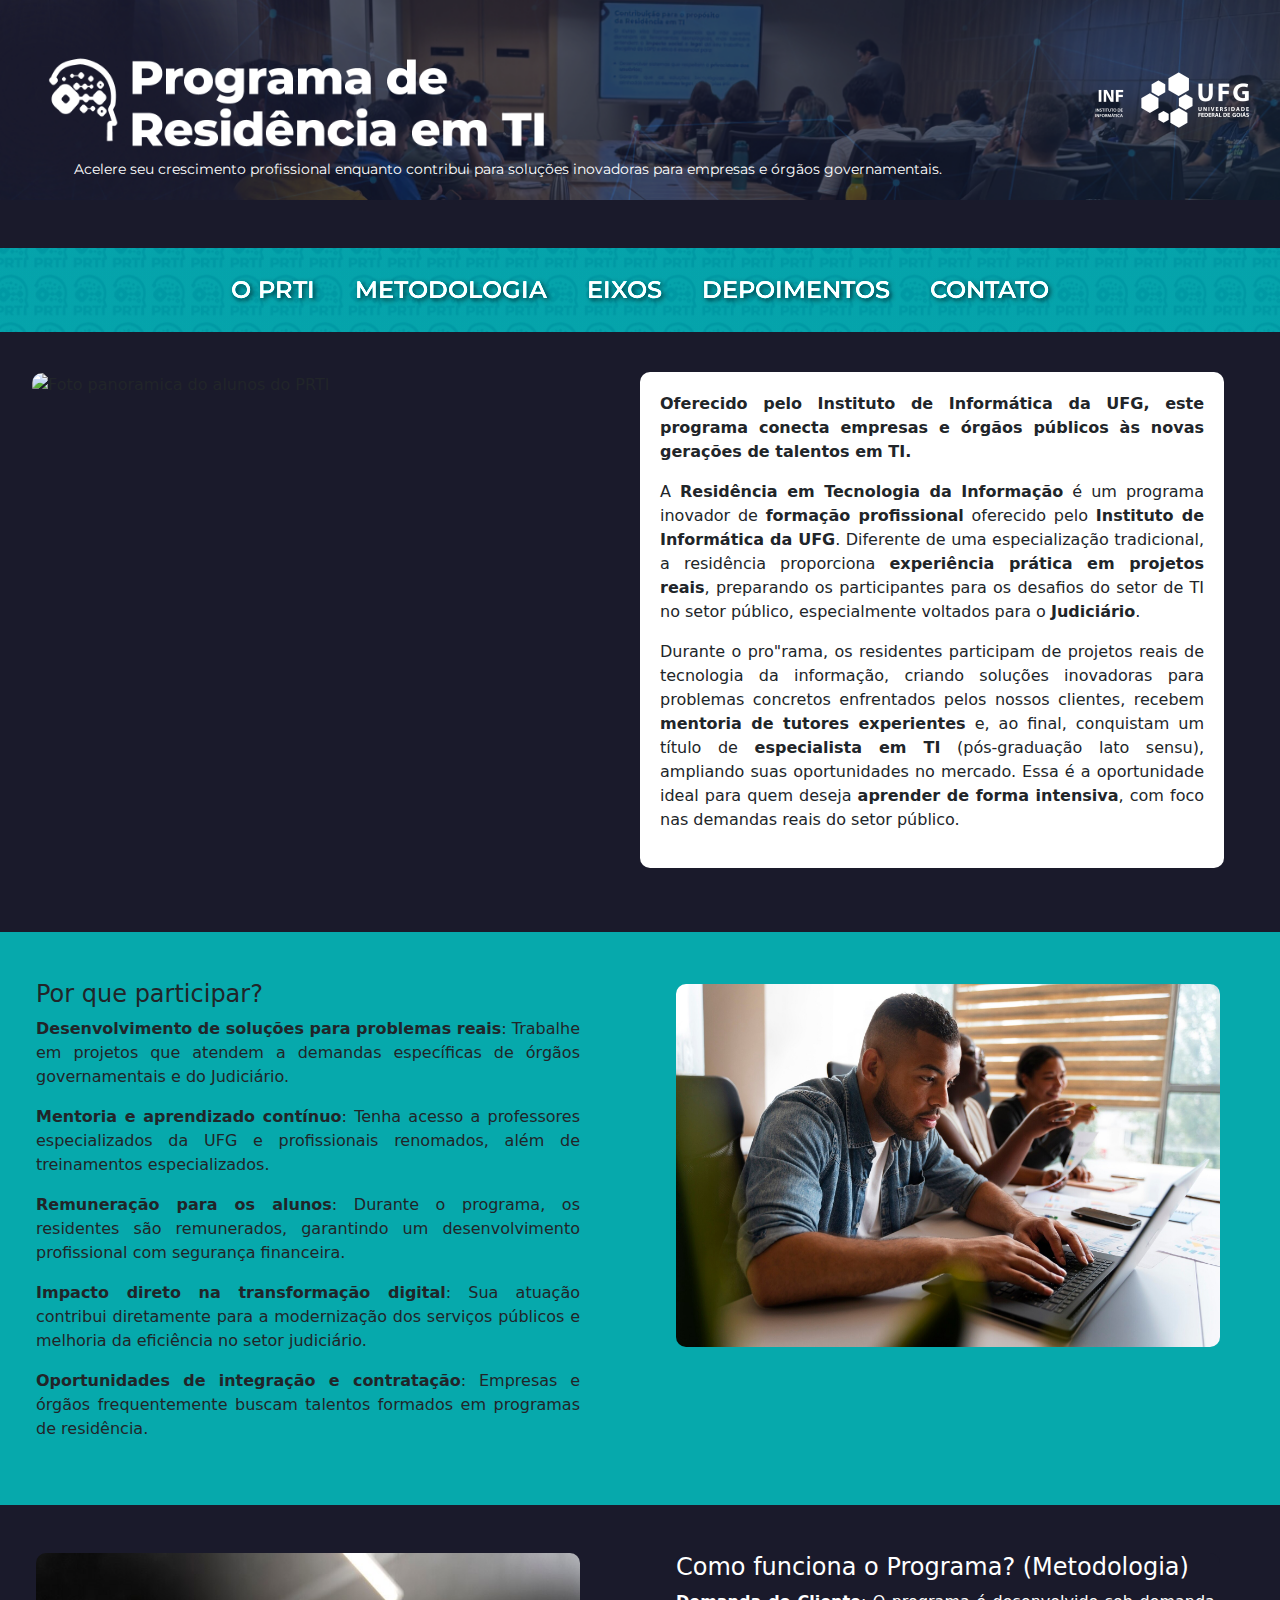
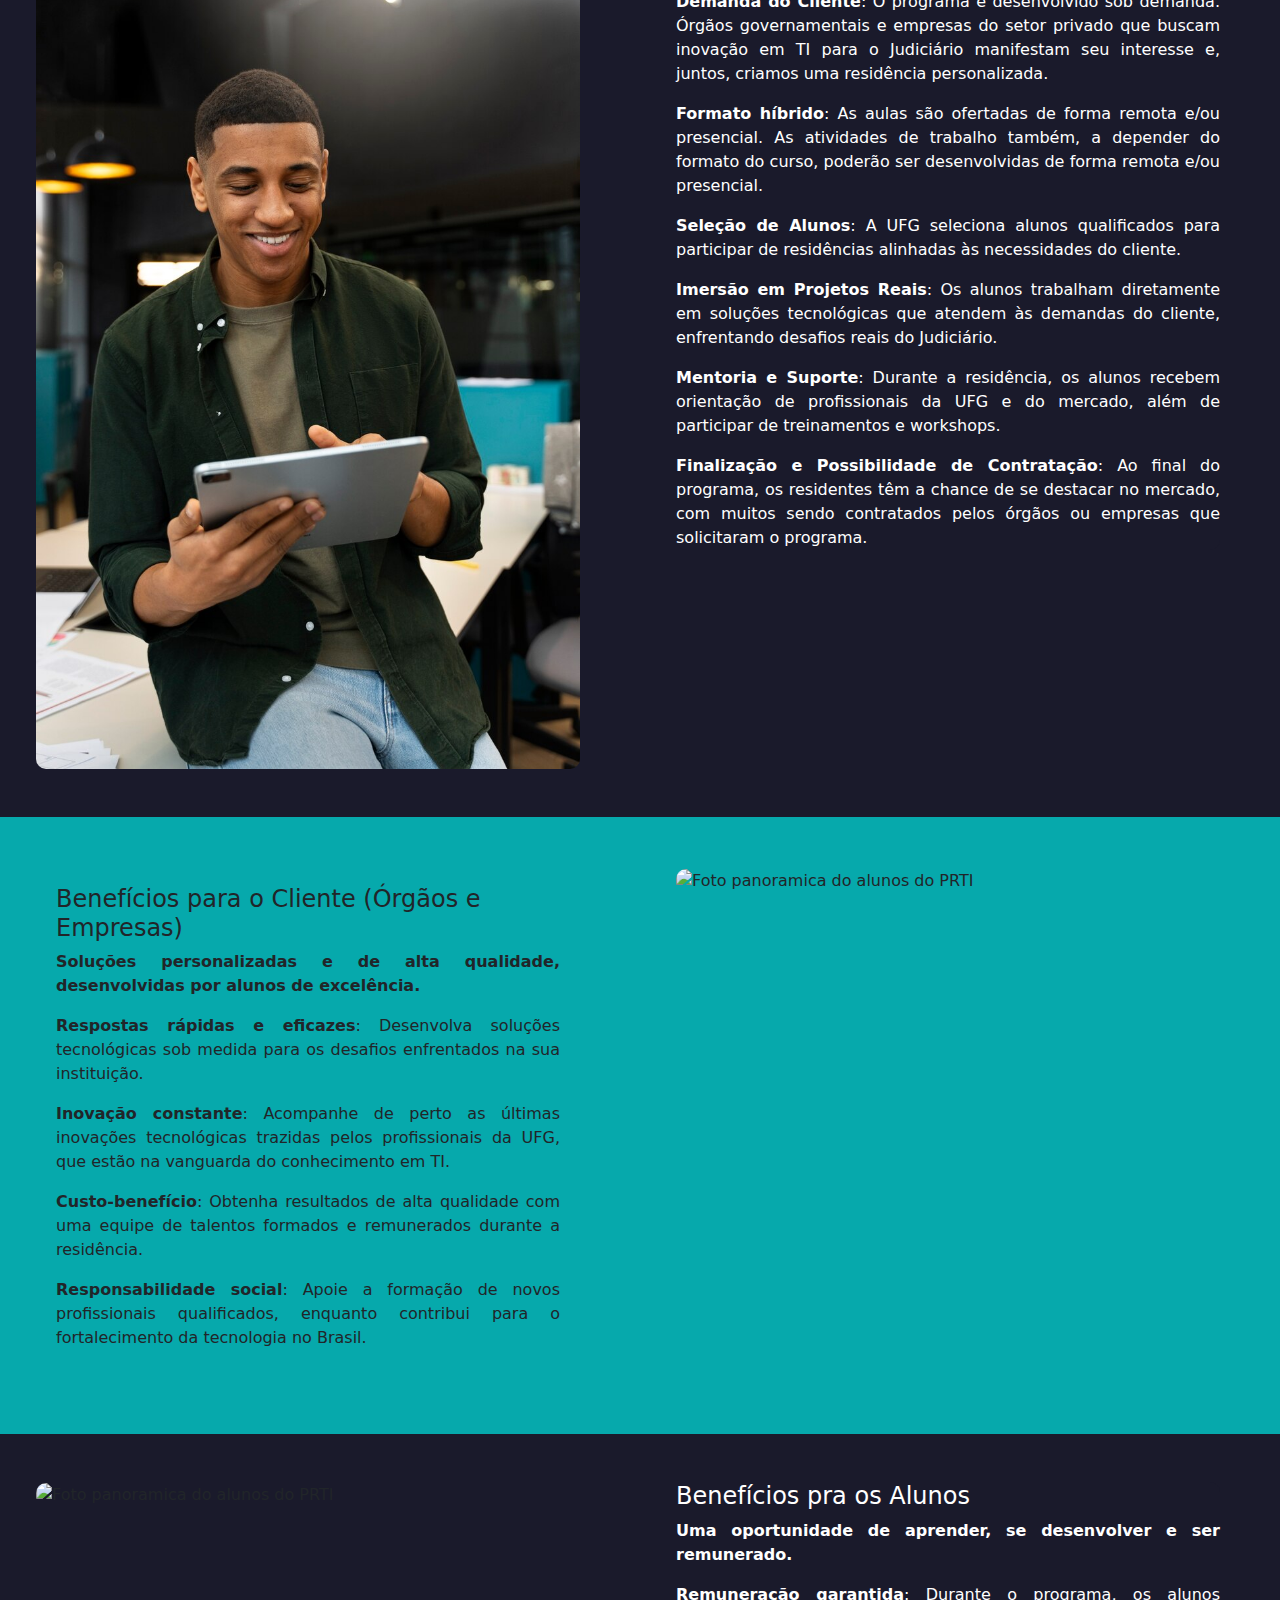
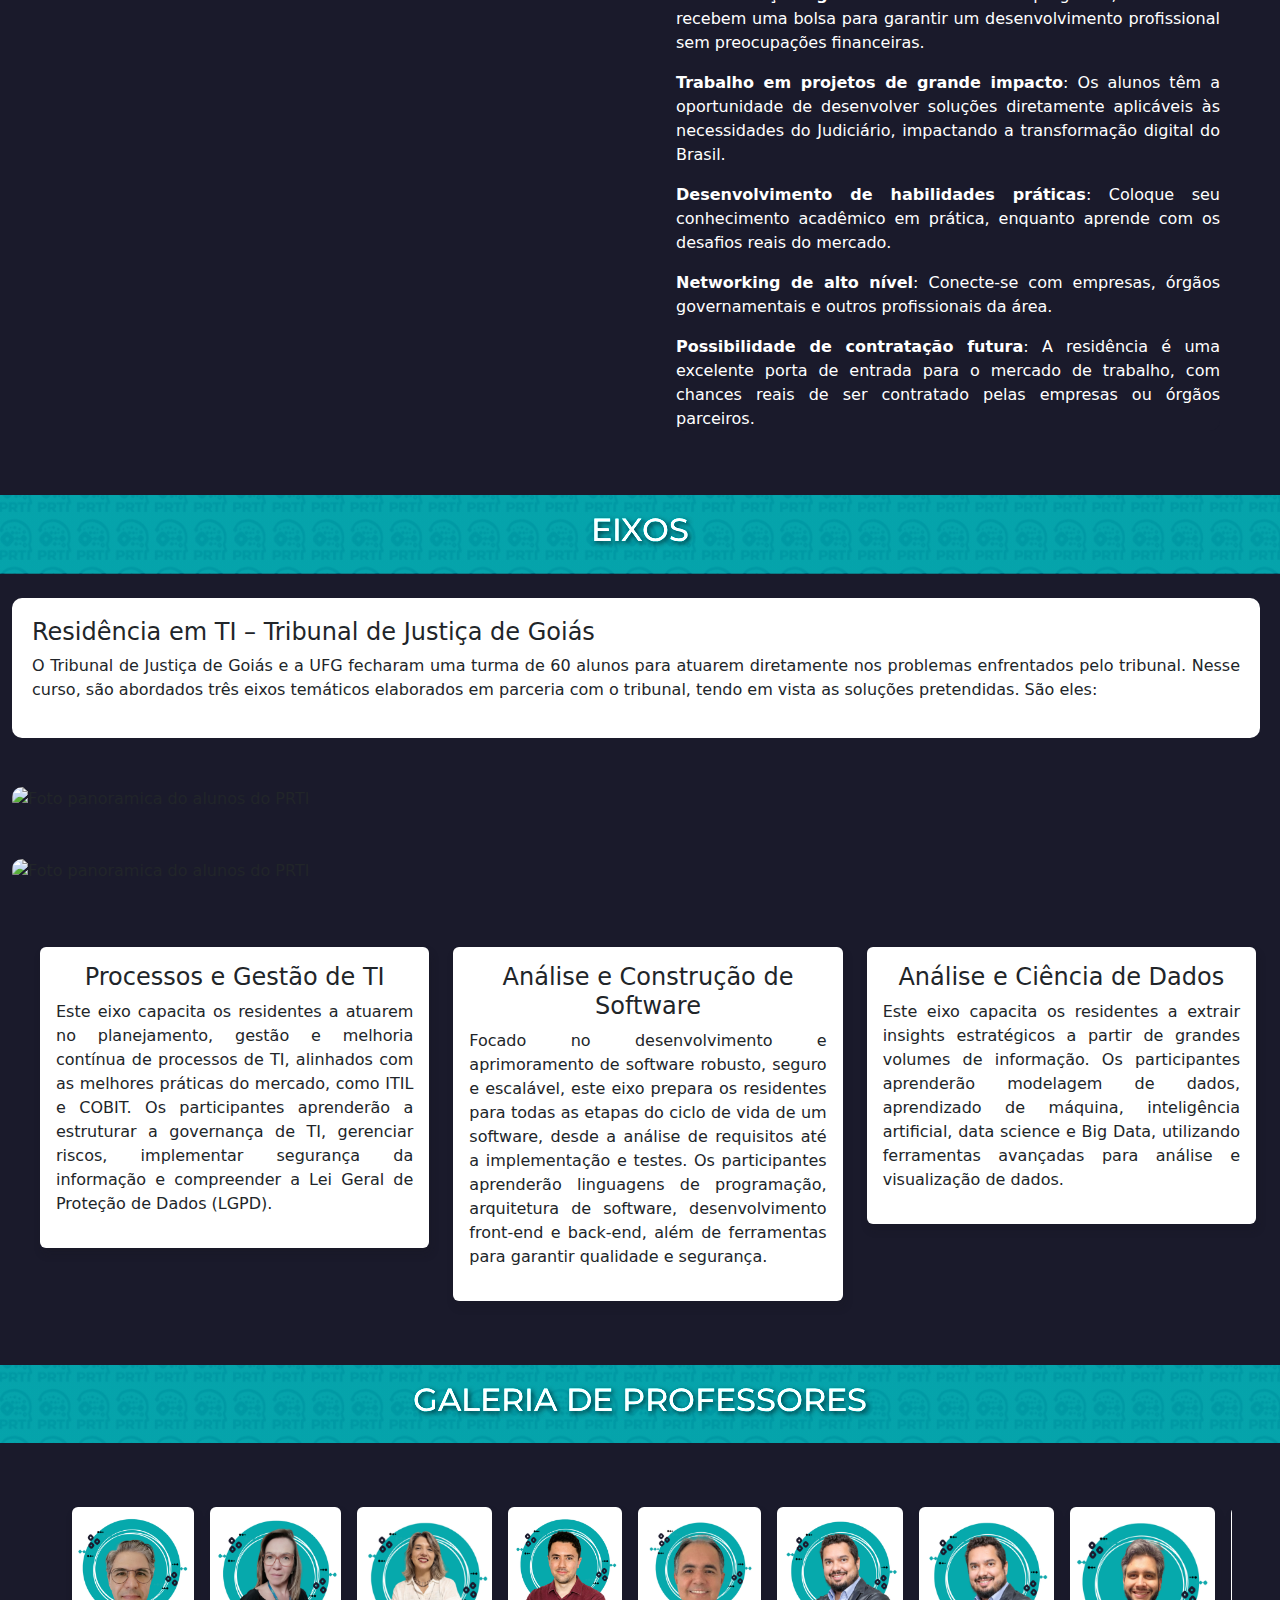
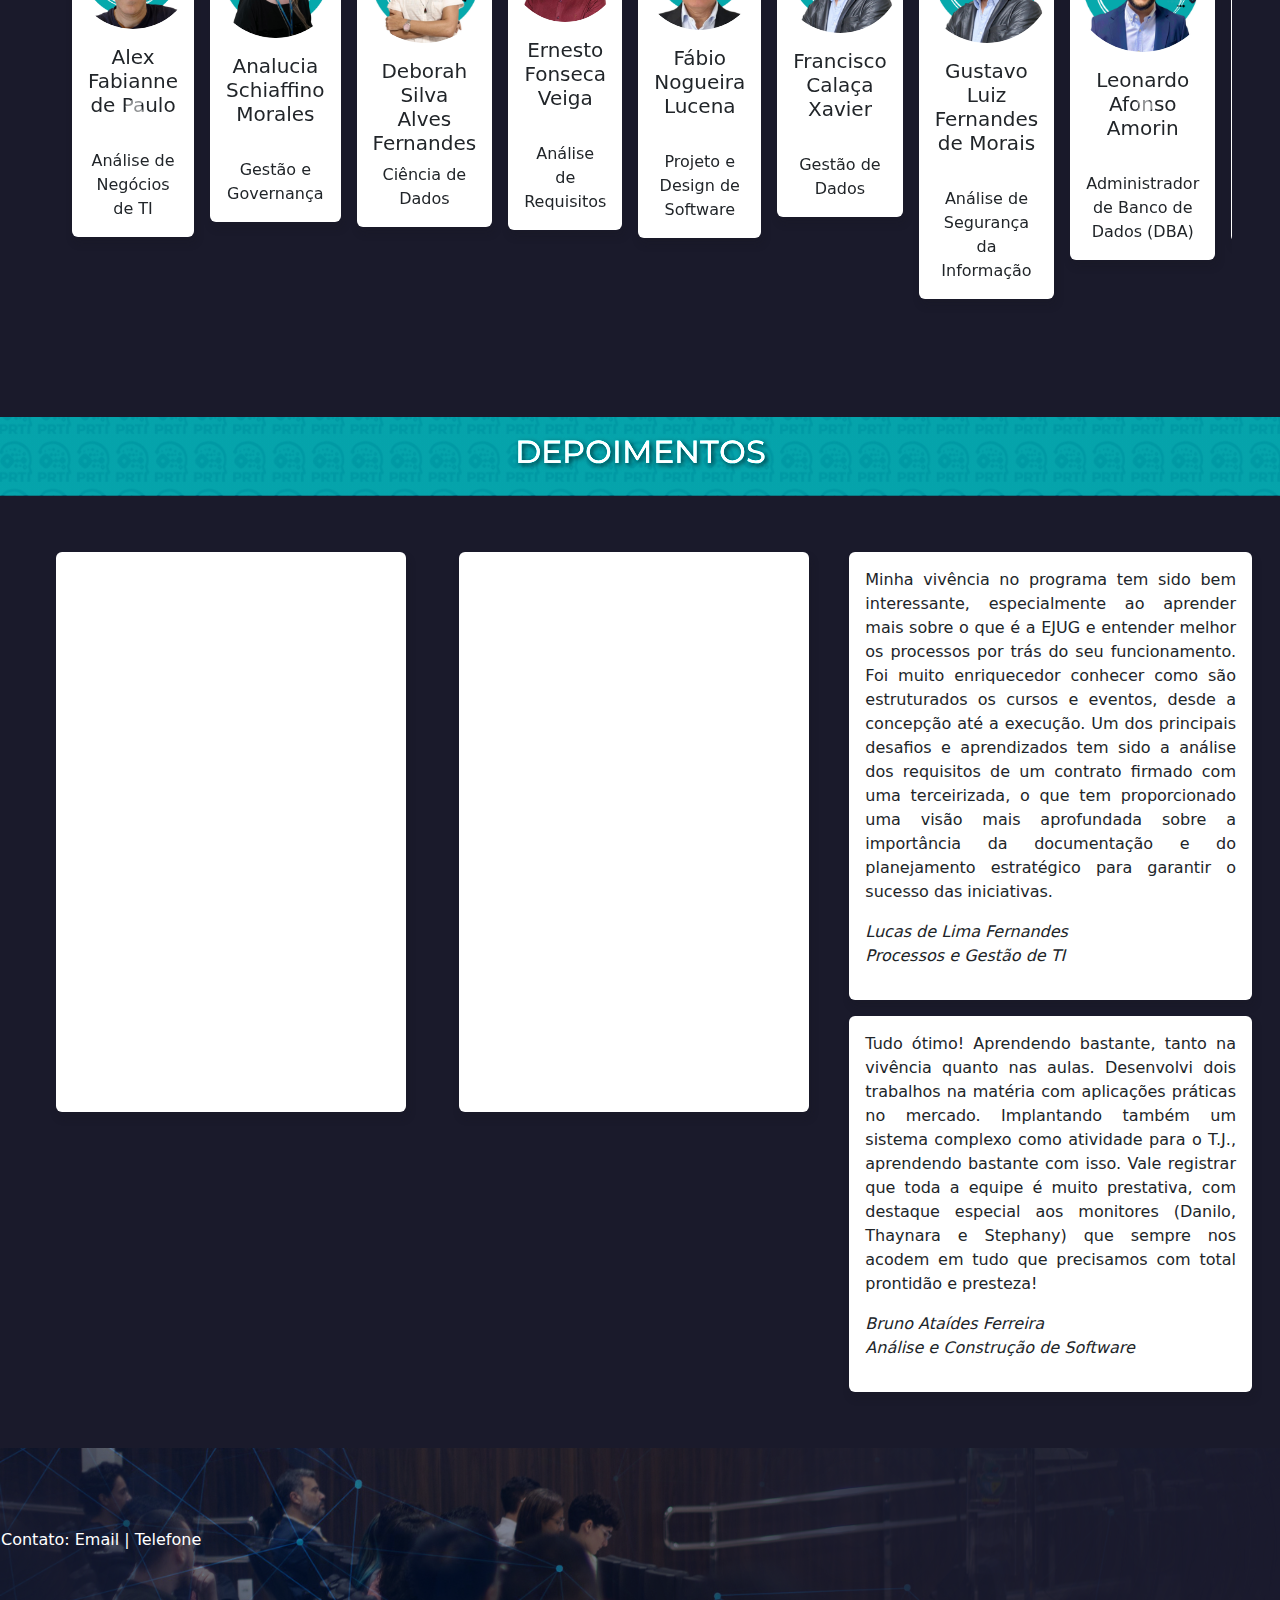
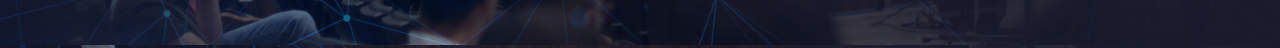
==== commit c1dc2fb7: "criado pagina1.html pra testar o carousel que deu certo, funcionou." ====
--- a/index.html
+++ b/index.html
@@ -581,10 +581,10 @@
             </div>
 
               <!-- Botões de navegação -->
-            <button class="carousel-control-prev" type="button" data-bs-target="#carouselExample" data-bs-slide="prev">
+            <button class="carousel-control-prev" type="button" data-bs-target="#carouselExampleControls" data-bs-slide="prev">
                 <img src="img/SETA-CARROSSEL.png" style="transform: scaleX(-1);" alt="Anterior" width="100">
             </button>
-            <button class="carousel-control-next" type="button" data-bs-target="#carouselExample" data-bs-slide="next">
+            <button class="carousel-control-next" type="button" data-bs-target="#carouselExampleControls" data-bs-slide="next">
                 <img src="img/SETA-CARROSSEL.png" alt="Próximo" width="100">
             </button>
         </div>
--- a/css/style.css
+++ b/css/style.css
@@ -142,7 +142,12 @@
     margin: 0 0.5em;
     box-shadow: 2px 6px 8px 0 rgba(22, 22, 26, 0.18);
     border: none;
-  }
+   }
+
+.card-text {
+  text-align: center;
+}
+
 
   /* .carousel-control-prev,
   .carousel-control-next {
@@ -209,7 +214,7 @@
   @media (min-width: 1200px) {
     .carousel-item {
       margin-right: 0;
-      flex: 0 0 calc(100%/5);
+      flex: 0 0 calc(100%/20);
       display: block;
     }
     .carousel-inner {
@@ -230,18 +235,4 @@
     .card .img-wrapper {
       height: 17em;
     }
-  }
-
-
-
-.btn-principal {
-    background-color: yellow;
-    color: black;
-    border: none;
-  }
-  
-  .btn-principal:hover {
-    background-color: gold;
-    color: black;
-  }
-  
+  }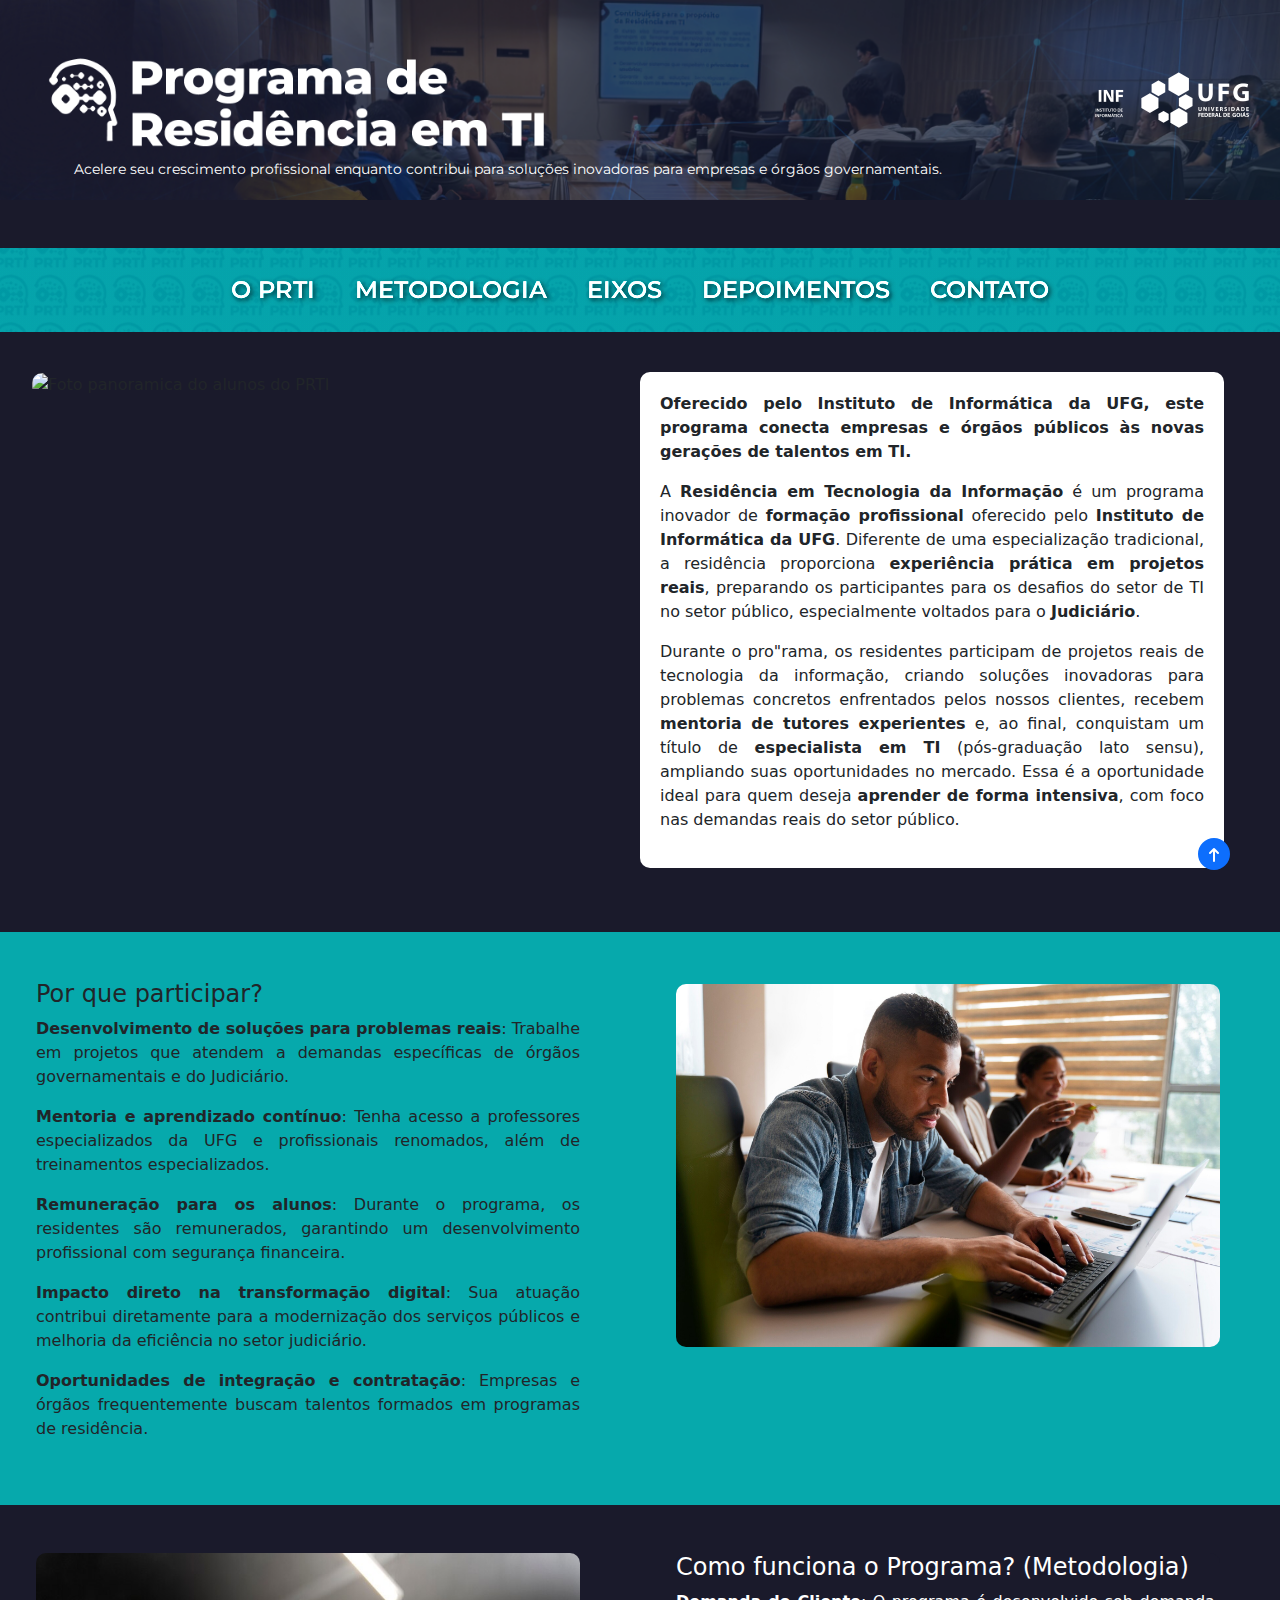
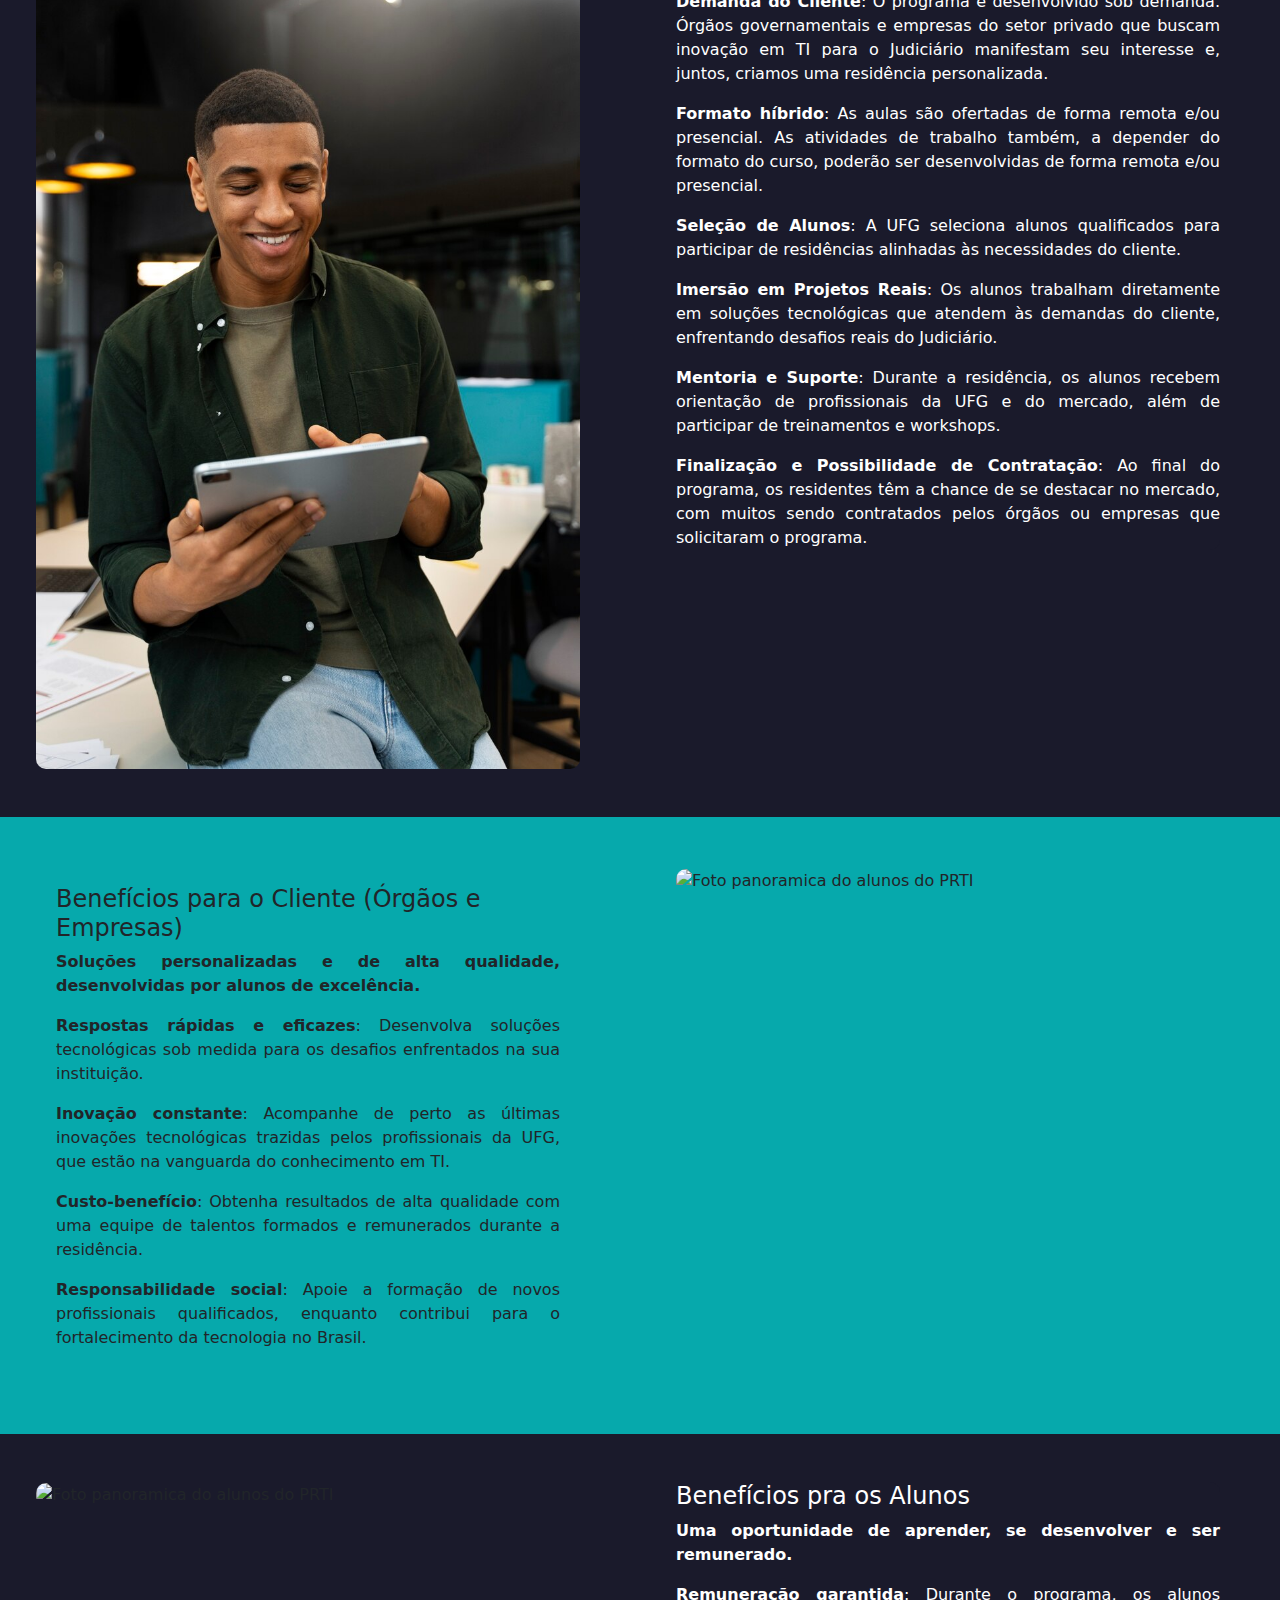
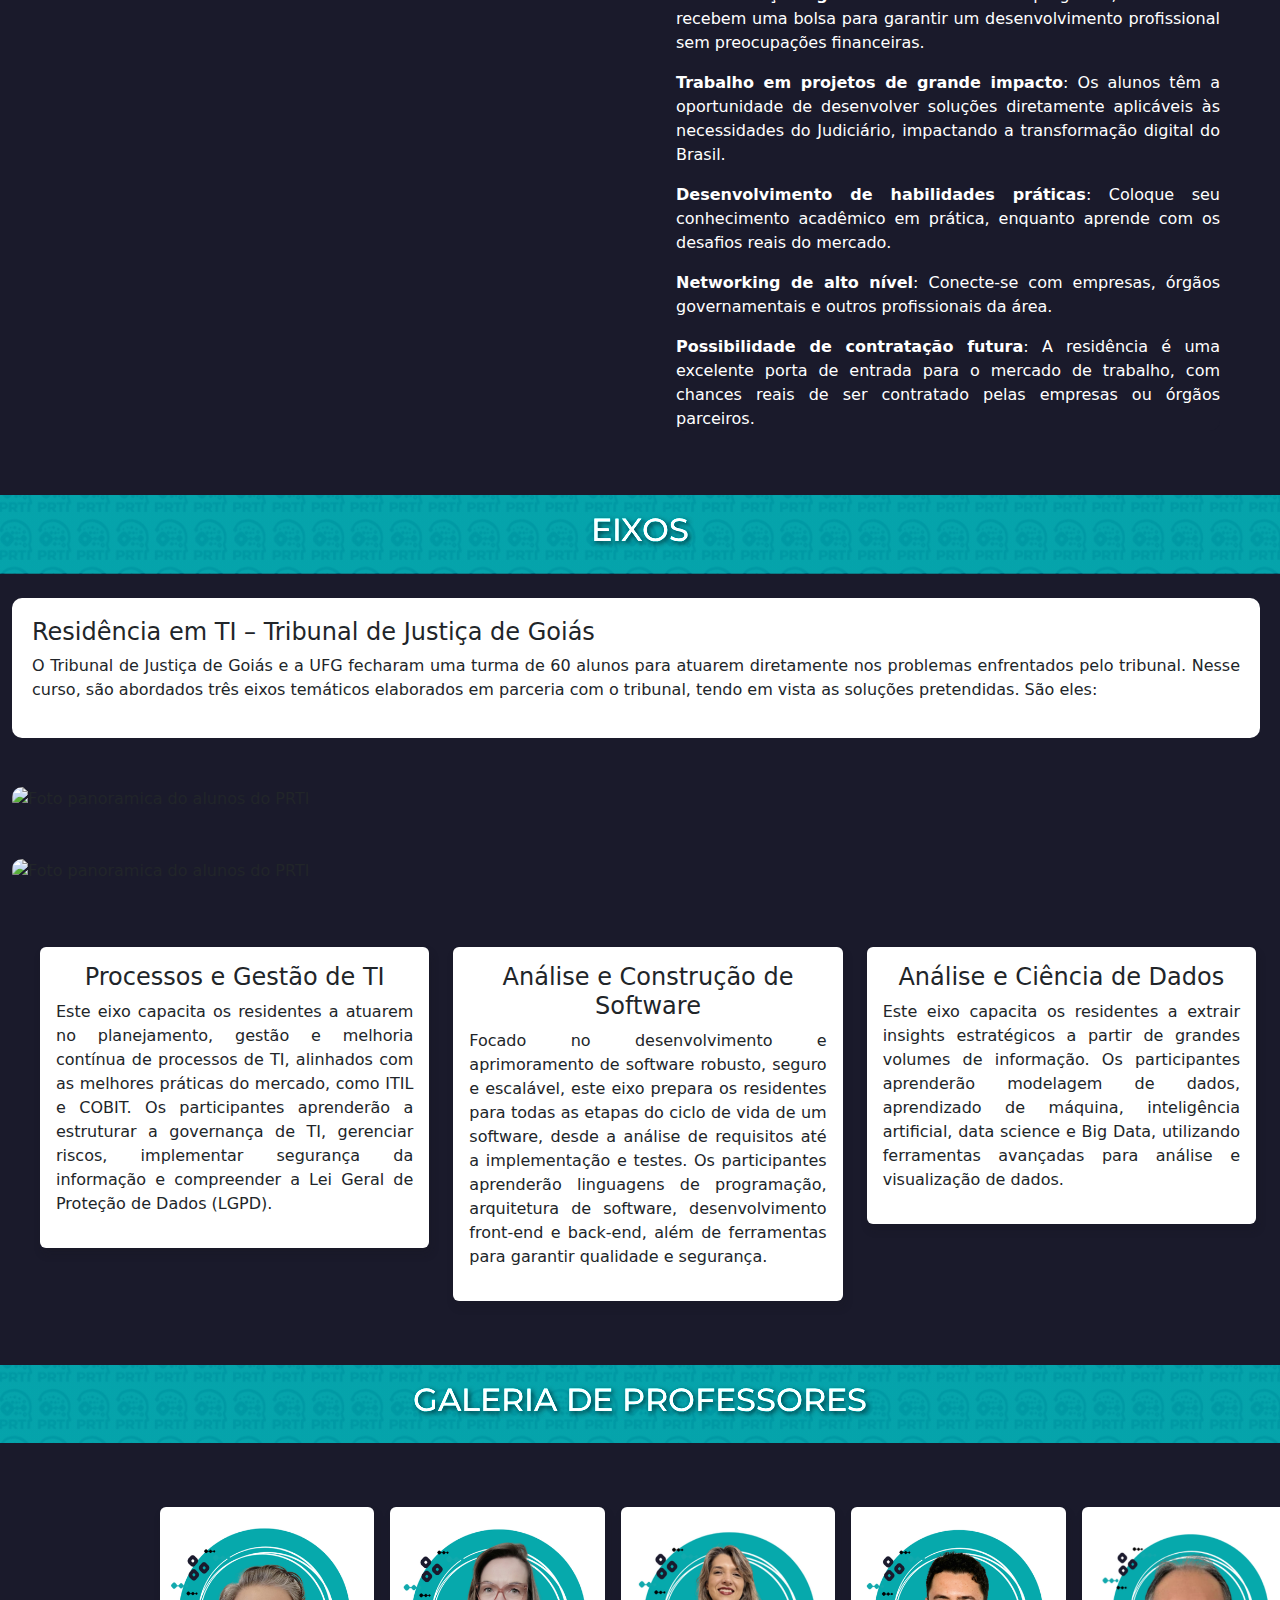
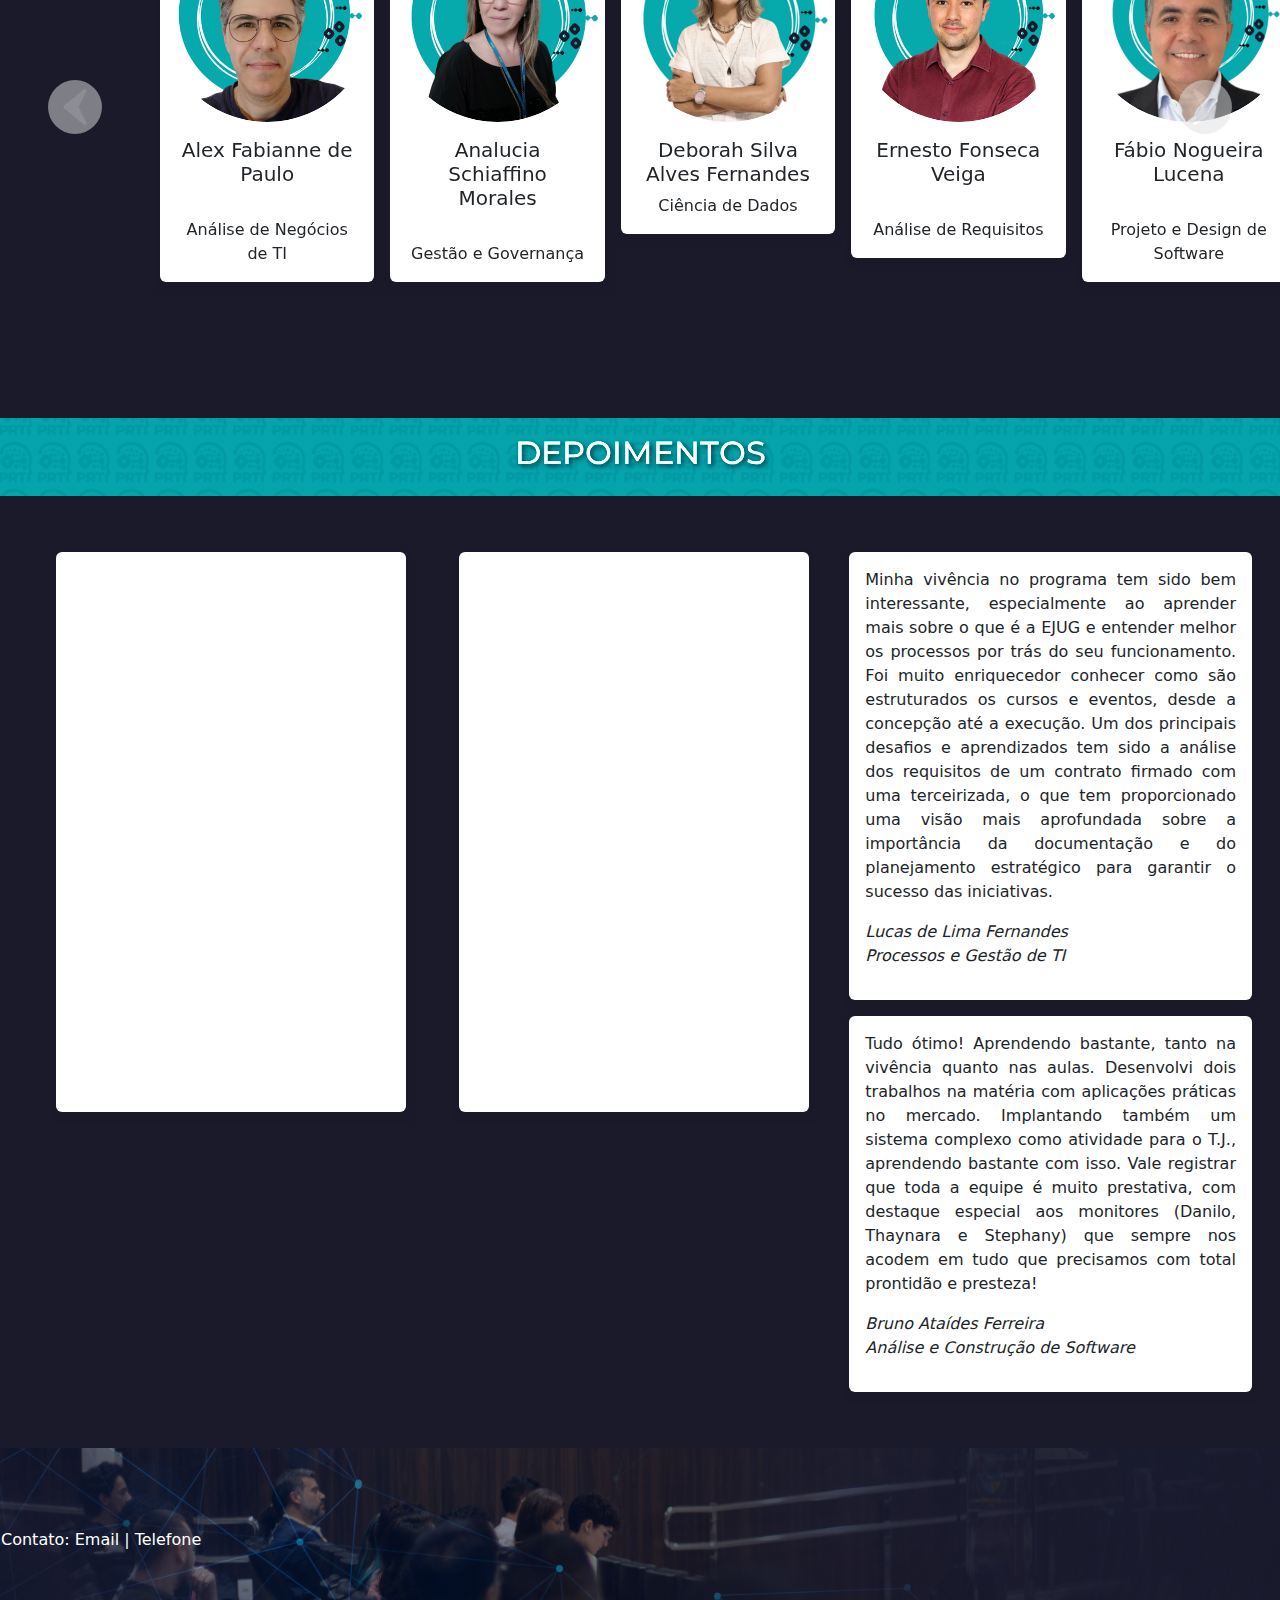
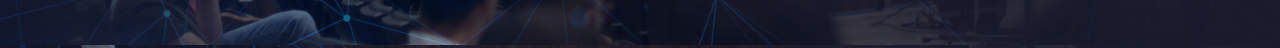
==== commit e6a0d9b9: "Adicionado o botão flutuante pra ir pro top da pagina." ====
--- a/index.html
+++ b/index.html
@@ -31,7 +31,7 @@
     
 
   <!-- Cabeçalho -->
-  <header class="cabecalho container-fluid d-flex align-items-center justify-content-center position-relative">
+  <header id="header" class="cabecalho container-fluid d-flex align-items-center justify-content-center position-relative">
     <!-- Logo da direita -->
     <!-- <div class="position-absolute top-0 end-0 p-2 logo-inf"> -->
     <div class="position-absolute top-50 end-0 translate-middle-y p-2 logo-inf">
@@ -332,7 +332,7 @@
 
     <!-- Galeria de fotos dos Docentes -->
     <section class="text-center p-5">
-        <div id="carouselExampleControls" class="carousel slide" data-bs-ride="carousel">
+        <div id="carouselExampleControls" class="carousel">
             <div class="carousel-inner">
                 <div class="carousel-item active">
                     <div class="card">
@@ -675,7 +675,56 @@
             </td>
         </tr>
     </table>
-
-       
+    <script src="https://cdn.jsdelivr.net/npm/bootstrap@5.0.2/dist/js/bootstrap.bundle.min.js" integrity="sha384-MrcW6ZMFYlzcLA8Nl+NtUVF0sA7MsXsP1UyJoMp4YLEuNSfAP+JcXn/tWtIaxVXM" crossorigin="anonymous"></script>   
+
+
+    
+    <!-- Botão flutuante -->
+    <a class="smooth_scroll" href="#header" id="scroll-to-top" title="Voltar ao Topo" 
+        class="btn btn-primary btn-lg rounded-circle shadow"
+        style="position: fixed; bottom: 30px; right: 50px; z-index: 1050;">
+        <svg xmlns="http://www.w3.org/2000/svg" width="32" height="32" fill="currentColor" 
+        class="bi bi-arrow-up-circle-fill" viewBox="0 0 16 16">
+            <path d="M16 8a8 8 0 1 1-16 0 8 8 0 0 1 16 0zM8.5 11.5v-4.793l1.146 1.147a.5.5 0 0 0 .708-.708l-2-2-.007-.007a.5.5 0 0 0-.7.007l-2 2a.5.5 0 0 0 .708.708L7.5 6.707V11.5a.5.5 0 0 0 1 0z"/>
+            </svg>
+    </a>
+    <script> $(".smooth_scroll").click(function(){ $("html, body").stop().animate({scrollTop: $($(this).attr("href")).offset().top}, 480); return false; });</script>
+
+
+    <!-- Esse javascript esta funcionadno -->
+    <script>
+        document.addEventListener("DOMContentLoaded", function () {
+            let multipleCardCarousel = document.querySelector("#carouselExampleControls");
+        
+            if (window.matchMedia("(min-width: 768px)").matches) {
+            let carousel = new bootstrap.Carousel(multipleCardCarousel, {
+                interval: true, // Disable automatic sliding
+                wrap: true, // Prevent wrapping at the end
+            });
+        
+            let carouselWidth = document.querySelector(".carousel-inner").scrollWidth;
+            let cardWidth = document.querySelector(".carousel-item").offsetWidth;
+            let scrollPosition = 0;
+        
+            document.querySelector("#carouselExampleControls .carousel-control-next").addEventListener("click", function () {
+                if (scrollPosition < carouselWidth - cardWidth * 4) {
+                scrollPosition += cardWidth;
+                document.querySelector("#carouselExampleControls .carousel-inner").scroll({ left: scrollPosition, behavior: "smooth" });
+                }
+            });
+        
+            document.querySelector("#carouselExampleControls .carousel-control-prev").addEventListener("click", function () {
+                if (scrollPosition > 0) {
+                scrollPosition -= cardWidth;
+                document.querySelector("#carouselExampleControls .carousel-inner").scroll({ left: scrollPosition, behavior: "smooth" });
+                }
+            });
+            } else {
+            multipleCardCarousel.classList.add("slide");
+            }
+        });
+        </script>
+
+        
 </body>
 </html>--- a/css/style.css
+++ b/css/style.css
@@ -137,6 +137,7 @@
 
 .carousel-inner {
     padding: 1em;
+    margin-left: 5.5rem;    
   }
   .card {
     margin: 0 0.5em;
@@ -149,7 +150,7 @@
 }
 
 
-  /* .carousel-control-prev,
+   .carousel-control-prev,
   .carousel-control-next {
     background-color: #e1e1e1;
     width: 6vh;
@@ -157,7 +158,7 @@
     border-radius: 50%;
     top: 50%;
     transform: translateY(-50%);
-  } */
+  } 
   
   
   
@@ -214,7 +215,7 @@
   @media (min-width: 1200px) {
     .carousel-item {
       margin-right: 0;
-      flex: 0 0 calc(100%/20);
+      flex: 0 0 calc(100%/5);
       display: block;
     }
     .carousel-inner {
